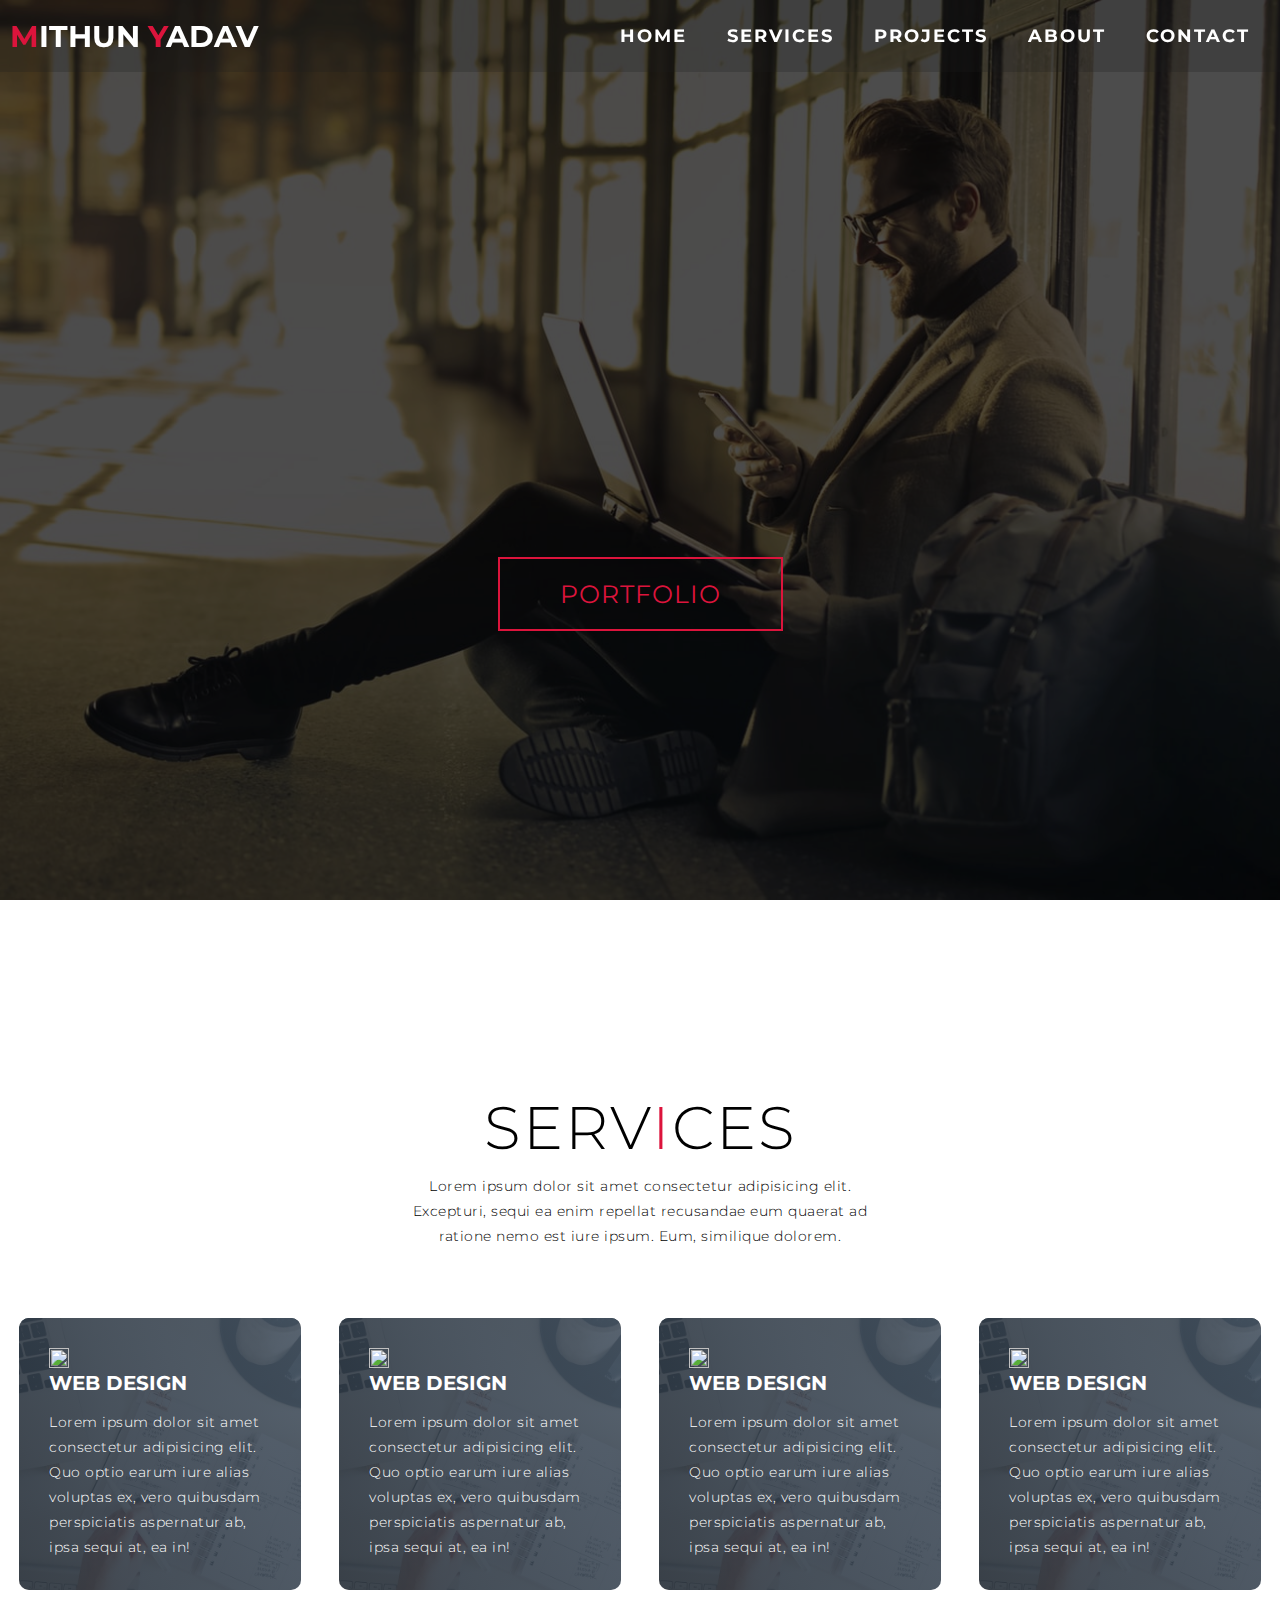
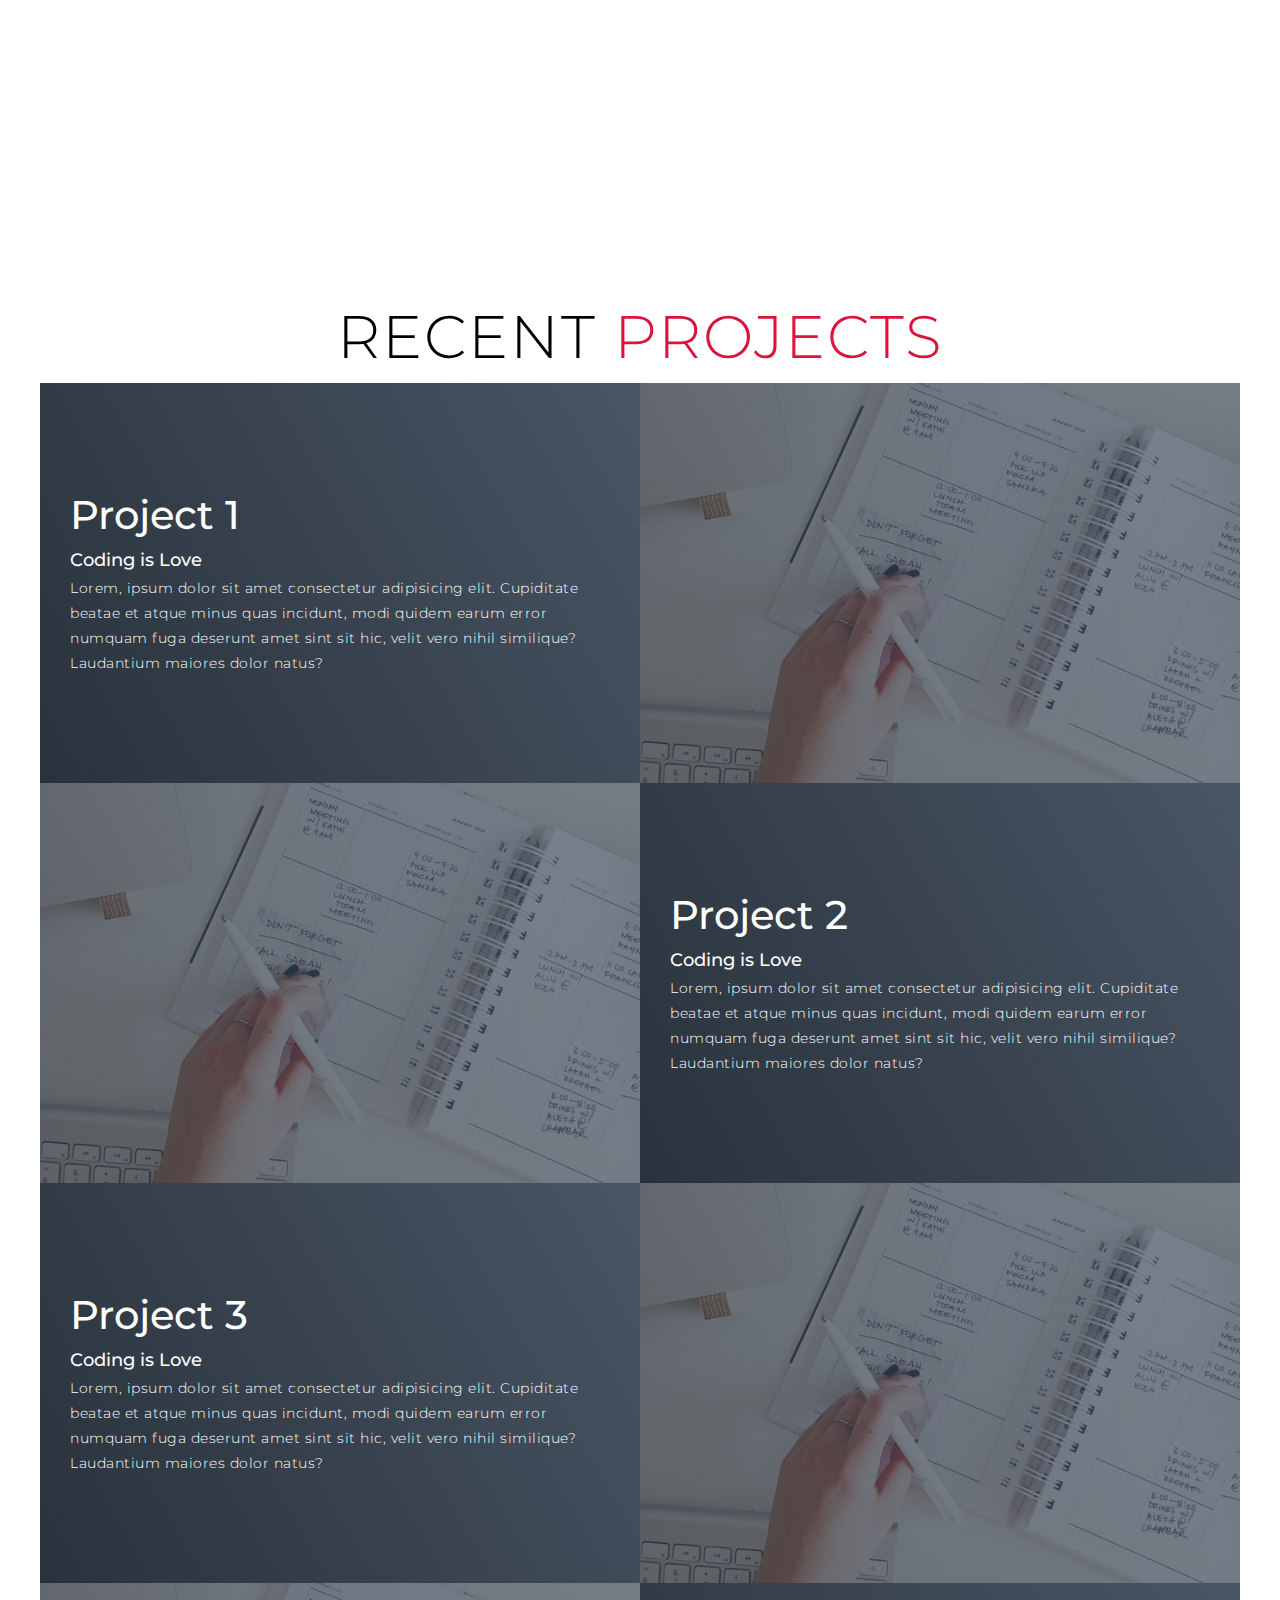
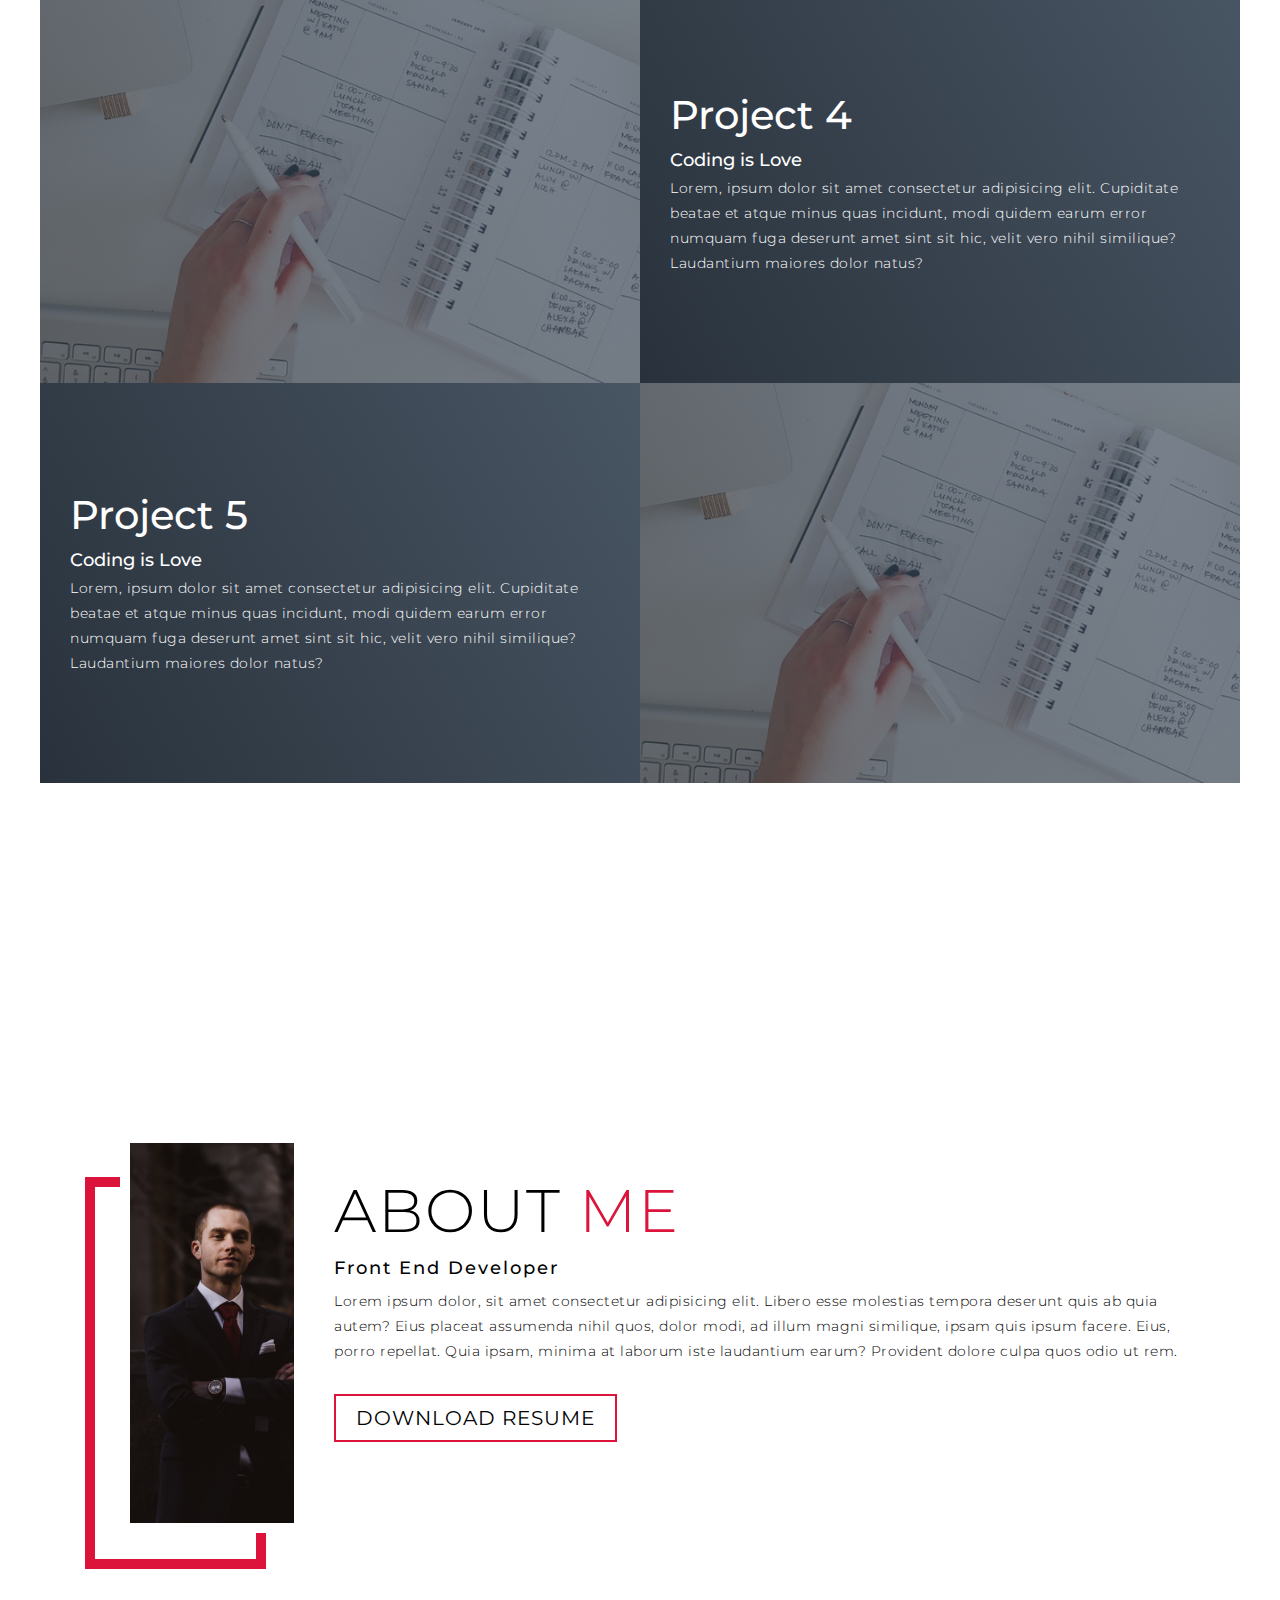
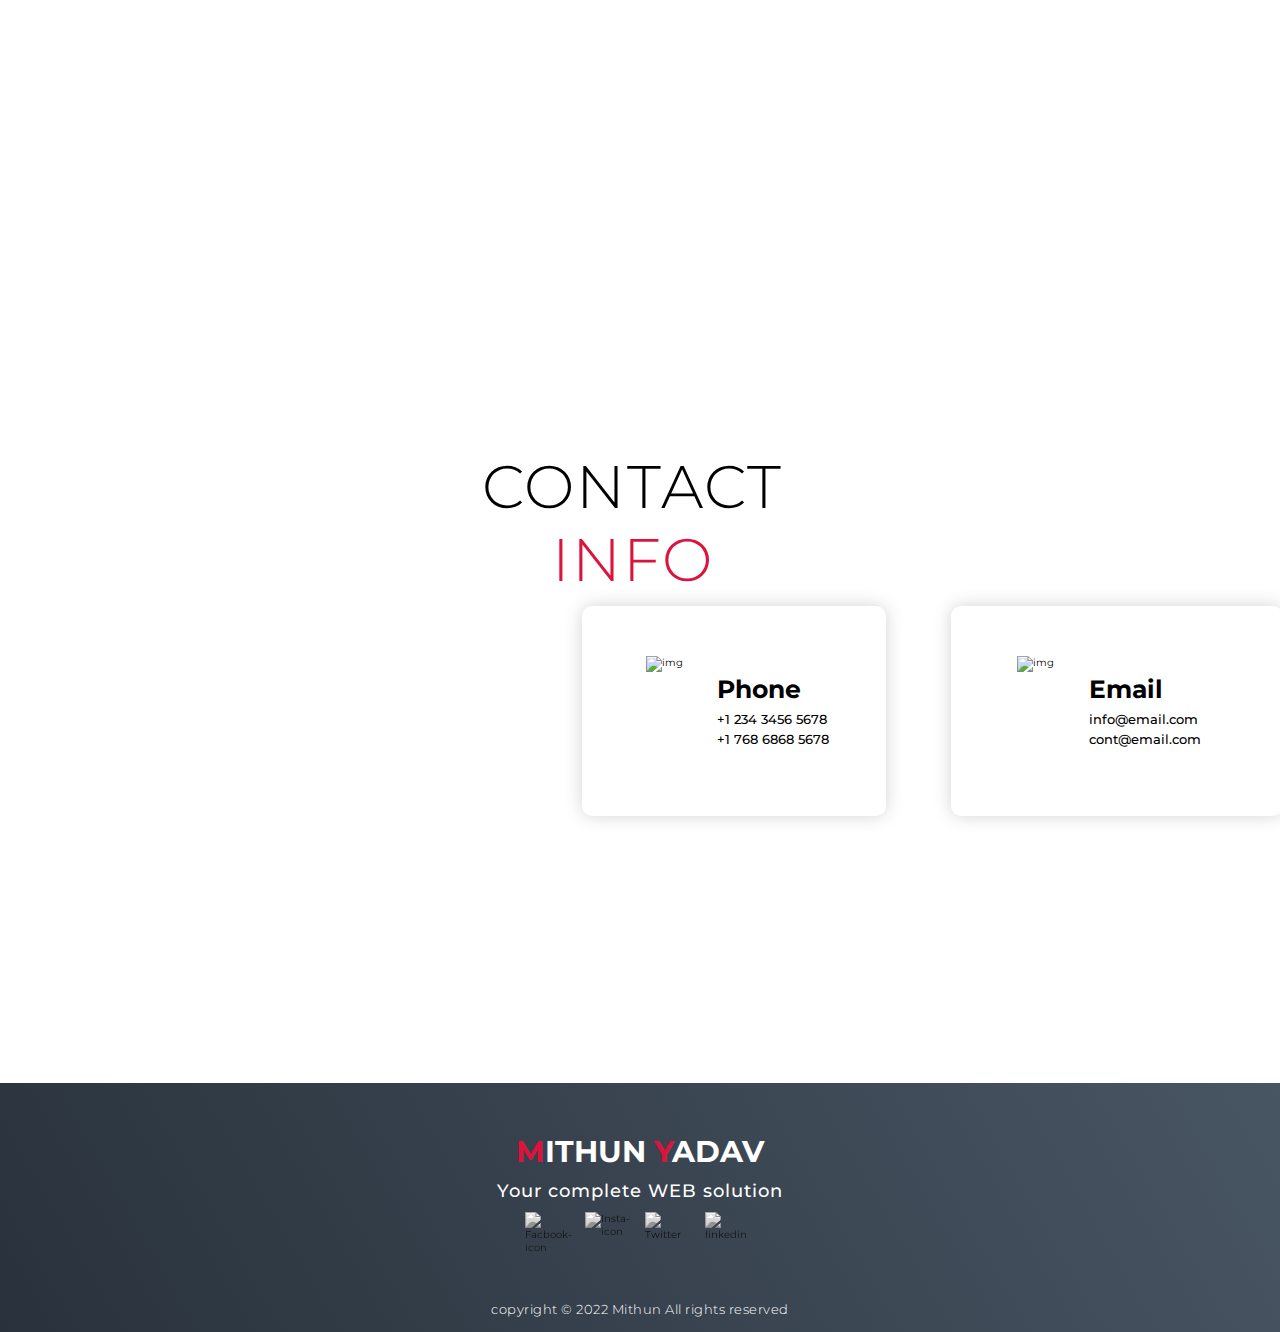
==== index.html @ 4d67b395 "Project Complete" ====
<!DOCTYPE html>
<html lang="en">
<head>
    <meta charset="UTF-8">
    <meta http-equiv="X-UA-Compatible" content="IE=edge">
    <meta name="viewport" content="width=device-width, initial-scale=1.0">
    <link rel="stylesheet" href="./styles.css">
    <script src="./app.js" defer></script>
    <title>My website</title>
</head>
<body>
    <!--Header section-->
    <div id="header">
        <div class="header container">
           <div class="nav-bar">
            <div class="brand">
               <a href="#hero"><h1><span>M</span>ithun <span>Y</span>adav</h1></a> 
            </div>
            <div class="nav-list">
                <div class="hamburger"><div class="bar"></div></div>
                <ul class="">
                    <li><a href="#hero" data-after="Home">Home</a></li>
                    <li><a href="#services" data-after="Services">Services</a></li>
                    <li><a href="#projects" data-after="Projects">Projects</a></li>
                    <li><a href="#about" data-after="About">About</a></li>
                    <li><a href="#contact" data-after="Contact">Contact</a></li>
                </ul>
            </div>
           </div> 
        </div>
    </div>
    <!--End of header section-->
    <!--Hero Section-->
    <section id="hero">
        <div class="hero container">
            <h1>Hello,<span></span></h1>
            <h1>My name is<span></span></h1>
            <h1>MITHUN<span></span></h1>
            <a href="#projects" type="button" class="cta">Portfolio</a>
        </div>
    </section>
    <!-- End of hero section -->
    <!-- service section -->
    <section id="services">
        <div class="service container">
            <div class="service-top">
                <h1 class="section-title">Serv<span>i</span>ces</h1>
                <p>Lorem ipsum dolor sit amet consectetur adipisicing elit. Excepturi, sequi ea enim repellat recusandae eum quaerat ad ratione nemo est iure ipsum. Eum, similique dolorem.</p>
            </div>
            <div class="service-bottom">
                <div class="service-item">
                    <div class="icon"><img src="https://img.icons8.com/bubbles/100/000000/services.png"/></div>
                    <h2>Web Design</h2>
                    <p>Lorem ipsum dolor sit amet consectetur adipisicing elit. Quo optio earum iure alias voluptas ex, vero quibusdam perspiciatis aspernatur ab, ipsa sequi at, ea in!</p>
                </div>
                <div class="service-item">
                    <div class="icon"><img src="https://img.icons8.com/bubbles/100/000000/services.png"/></div>
                    <h2>Web Design</h2>
                    <p>Lorem ipsum dolor sit amet consectetur adipisicing elit. Quo optio earum iure alias voluptas ex, vero quibusdam perspiciatis aspernatur ab, ipsa sequi at, ea in!</p>
                </div>
                <div class="service-item">
                    <div class="icon"><img src="https://img.icons8.com/bubbles/100/000000/services.png"/></div>
                    <h2>Web Design</h2>
                    <p>Lorem ipsum dolor sit amet consectetur adipisicing elit. Quo optio earum iure alias voluptas ex, vero quibusdam perspiciatis aspernatur ab, ipsa sequi at, ea in!</p>
                </div>
                <div class="service-item">
                    <div class="icon"><img src="https://img.icons8.com/bubbles/100/000000/services.png"/></div>
                    <h2>Web Design</h2>
                    <p>Lorem ipsum dolor sit amet consectetur adipisicing elit. Quo optio earum iure alias voluptas ex, vero quibusdam perspiciatis aspernatur ab, ipsa sequi at, ea in!</p>
                </div>
            </div>
        </div>
    </section>
    <!-- End Service section -->
    <!--Project section-->
    <section id="projects">
        <div class="projects container">
            <div class="projects-header">
                <h1 class="section-title">Recent <span>projects</span></h1>
            </div>
            <div class="all-projects">
                <div class="project-item">
                    <div class="project-info">
                        <h1>Project 1</h1>
                        <h2>Coding is Love</h2>
                        <p>Lorem, ipsum dolor sit amet consectetur adipisicing elit. Cupiditate beatae et atque minus quas incidunt, modi quidem earum error numquam fuga deserunt amet sint sit hic, velit vero nihil similique? Laudantium maiores dolor natus?</p>
                    </div>
                    <div class="project-img">
                        <img src="./img/img-1.png" alt="img">
                    </div>
                </div>
                <div class="project-item">
                    <div class="project-info">
                        <h1>Project 2</h1>
                        <h2>Coding is Love</h2>
                        <p>Lorem, ipsum dolor sit amet consectetur adipisicing elit. Cupiditate beatae et atque minus quas incidunt, modi quidem earum error numquam fuga deserunt amet sint sit hic, velit vero nihil similique? Laudantium maiores dolor natus?</p>
                    </div>
                    <div class="project-img">
                        <img src="./img/img-1.png" alt="img">
                    </div>
                </div>
                <div class="project-item">
                    <div class="project-info">
                        <h1>Project 3</h1>
                        <h2>Coding is Love</h2>
                        <p>Lorem, ipsum dolor sit amet consectetur adipisicing elit. Cupiditate beatae et atque minus quas incidunt, modi quidem earum error numquam fuga deserunt amet sint sit hic, velit vero nihil similique? Laudantium maiores dolor natus?</p>
                    </div>
                    <div class="project-img">
                        <img src="./img/img-1.png" alt="img">
                    </div>
                </div>
                <div class="project-item">
                    <div class="project-info">
                        <h1>Project 4</h1>
                        <h2>Coding is Love</h2>
                        <p>Lorem, ipsum dolor sit amet consectetur adipisicing elit. Cupiditate beatae et atque minus quas incidunt, modi quidem earum error numquam fuga deserunt amet sint sit hic, velit vero nihil similique? Laudantium maiores dolor natus?</p>
                    </div>
                    <div class="project-img">
                        <img src="./img/img-1.png" alt="img">
                    </div>
                </div>
                <div class="project-item">
                    <div class="project-info">
                        <h1>Project 5</h1>
                        <h2>Coding is Love</h2>
                        <p>Lorem, ipsum dolor sit amet consectetur adipisicing elit. Cupiditate beatae et atque minus quas incidunt, modi quidem earum error numquam fuga deserunt amet sint sit hic, velit vero nihil similique? Laudantium maiores dolor natus?</p>
                    </div>
                    <div class="project-img">
                        <img src="./img/img-1.png" alt="img">
                    </div>
                </div>
            </div>
        </div>
    </section>
    <!--End of project section-->
    <!--About section-->
    <section id="about">
        <div class="about container">
            <div class="col-left">
                <div class="about-img">
                    <img src="./img/img-2.png" alt="">
                </div>
            </div>
            <div class="col-right">
                <h1 class="section-title">About<span> me</span></h1>
                <h2>Front End Developer</h2>
                <p>Lorem ipsum dolor, sit amet consectetur adipisicing elit. Libero esse molestias tempora deserunt quis ab quia autem? Eius placeat assumenda nihil quos, dolor modi, ad illum magni similique, ipsam quis ipsum facere. Eius, porro repellat. Quia ipsam, minima at laborum iste laudantium earum? Provident dolore culpa quos odio ut rem.</p>
                <a href="#" class="cta">Download Resume</a>
            </div>
        </div>
    </section>
    <!--End of About section-->
    <!--contact Section-->
    <section id="contact">
        <div class="contact container">
            <div class="contact-header">
                <h1 class="section-title">Contact<span> info</span></h1>
            </div>
            <div class="contact-items tab-section">
                <div class="contact-item">
                    <div class="icon"><img src="https://img.icons8.com/bubbles/100/000000/phone.png" alt="img"></div>
                    <div class="contact-info">
                        <h1>Phone</h1>
                        <h2>+1 234 3456 5678</h2>
                        <h2>+1 768 6868 5678</h2>
                    </div>
                </div>
                <div class="contact-item">
                    <div class="icon"><img src="https://img.icons8.com/bubbles/100/000000/new-post.png" alt="img"></div>
                    <div class="contact-info">
                        <h1>Email</h1>
                        <h2>info@email.com</h2>
                        <h2>cont@email.com</h2>
                    </div>
                </div>
                <div class="contact-item">
                    <div class="icon"><img src="https://img.icons8.com/bubbles/100/000000/map-marker.png" alt="img"></div>
                    <div class="contact-info">
                        <h1>Address</h1>
                        <h2>california USA</h2>
                        <h2>L.A England</h2>
                    </div>
                </div>
            </div>
        </div>
    </section>
        <!--Footer sectio-->
        <section id="footer">
            <div class="footer container">
                <div class="brand"><h1><span>M</span>ithun <span> Y</span>adav</h1></div>
                <h2>Your complete WEB solution</h2>
                <div class="social-icon">
                    <div class="social-item">
                        <a href="#"><img src="https://img.icons8.com/bubbles/100/000000/facebook-new.png" alt="Facbook-icon"></a>
                    </div>
                    <div class="social-item">
                        <a href="#"><img src="https://img.icons8.com/bubbles/100/000000/instagram-new.png" alt="Insta-icon"></a>
                    </div>
                    <div class="social-item">
                        <a href="#"><img src="https://img.icons8.com/bubbles/100/000000/twitter-circled.png" alt="Twitter"></a>
                    </div>
                    <div class="social-item">
                        <a href="#"><img src="https://img.icons8.com/bubbles/100/000000/linkedin.png" alt="linkedin"></a>
                    </div>
                </div>
                <p>copyright &copy; 2022 Mithun All rights reserved</p>
            </div>
        </section>
        <!--End of Footer sectio-->
    <!--End contact Section-->
</body>
</html>
---- styles.css ----
@import url('https://fonts.googleapis.com/css2?family=Montserrat:wght@300&display=swap');
/* common styles */
*{
    margin: 0;
    padding:0;
    box-sizing: border-box;
}
html{
    font-size: 10px;
    font-family: 'Montserrat', sans-serif;
    scroll-behavior:smooth;
}
a{
    text-decoration: none;
}
.container{
    min-height:100vh; 
    width:100%;
    display:flex;
    flex-direction: column;
    justify-content: center;
    align-items: center;
}
img{
    height:100%;
    width:100%;
    object-fit:cover;
}
p{
    color:black;
    font-size: 1.4rem;
    margin-top: 5px;
    line-height: 2.5rem;
    font-weight: 300;
    letter-spacing: .05rem;
}
.cta{
    display:inline-block;
    padding:10px 30px;
    color:crimson;
    background-color: transparent;
    border:2px solid crimson;
    font-size:2rem;
    text-transform: uppercase;
    letter-spacing: .1rem;
    margin-top: 30px;
    transition: .3s ease background-color;
}
.cta:hover{
    color:white;
     background-color:crimson ;
}
.brand h1{
    font-size:3rem;
    text-transform: uppercase;
    color:white;
}
.brand h1 span{
    color:crimson;
}
/*End of common styles*/
.section-title{
    font-size:4rem;
    font-weight:300;
    color:black;
    margin-bottom:10px;
    text-transform: uppercase;
    letter-spacing: .2rem;
    text-align:center;
}
.section-title span{
    color:crimson;
}
/*Header section*/
#header{
    position:fixed;
    z-index:1000;
    left:0;
    top:0;
    width: 100vw;
    height:auto;
}
#header .header{
    min-height: 8vh;
    background-color: #1f1e1e3d;
    transition: .5s ease background-color;
}
#header .nav-bar {
    display: flex;
    align-items: center;
    justify-content: space-between;/*Change from center*/
    width: 100%;
    height: 100%;
    max-width: 1300px;
    padding:0 10px;
}
#header .nav-list ul{
    list-style: none;
    position: absolute;
    background-color: rgb(31, 30, 30);
    width: 100vw;
    height: 100vh;
    left: 100%;
    top: 0;
    display: flex;
    flex-direction: column;
    justify-content: center;
    align-items: center;
    z-index: 1;
    overflow-x: hidden;
    transition: .5s ease left;
}
#header .nav-list ul.active{
    left:0;
}
#header .nav-list ul a{
    font-size: 2.5rem;
    font-weight: 500;
    letter-spacing: .2rem;
    text-decoration: none;
    color: white;
    text-transform: uppercase;
    padding: 20px;
    display: block;
}
#header .nav-list ul a::after{
    content: attr(data-after);
    position: absolute;
    top:50%;
    left:50%;
    transform: translate(-50%, -50%) scale(0);
    color: rgba(240,248,255,0.021);
    font-size: 8rem;
    letter-spacing: 50px;
    z-index: -1;
    transition: .3s ease letter-spacing;
}
#header .nav-list ul li:hover a::after{
    transform: translate(-50%,-50%) scale(1);
    letter-spacing: initial;
}
#header .nav-list ul li:hover a{
    color:crimson;
}
#header .hamburger {
    height:60px;
    width:60px;
    display: inline-block;
    border: 3px solid white;
    border-radius: 50%;
    position: relative;
    display: flex;
    align-items: center;
    justify-content: center;
    z-index: 100;
    cursor: pointer;
    transform: scale(.7);/*Changed*/
    margin-right:10px;/*doubt*/
}
#header .hamburger:after{
    position: absolute;
    content: "";
    height: 100%;
    width: 100%;
    border-radius: 50%;
    border: 3px solid white;
    animation:hamburger_plus 1s ease infinite;
}

#header .hamburger .bar{
    height:2px;
    width: 30px;
    position: relative;
    background-color: white;
    z-index: -1;
}
#header .hamburger .bar::after,
#header .hamburger .bar::before {
    content: "";
    position: absolute;
    width: 100%;
    height: 100%;
    left: 0;
    background-color: white;
    transition: .3s ease;
    transition-property: top, bottom;
}
#header .hamburger .bar::after{
    top:8px;
}
#header .hamburger .bar::before{
    bottom: 8px;
}
#header .hamburger.active .bar::before {
    bottom: 0;
}
#header .hamburger.active .bar::after {
    top:0;
}
/*End Header section*/
/* hero section */
#hero{
    background-image: url(./img/hero-bg.png);
    background-size: cover;
    background-position:top center;
    position:relative;
    z-index:1;
}
#hero::after{
    content: "";
    position:absolute;
    left:0;
    top:0;
    height:100%;
    width:100%;
    background-color: black;
    opacity:.7;
    z-index:-1;
}
#hero .hero{
    max-width:2000px;
    margin:0 auto;
    padding:0 50px;
    /* justify-content: flex-start; */
}
#hero h1{
    display:block;
    width:fit-content;
    font-size: 4rem;
    position: relative;
    color:transparent;
    animation:text_reveal .5s ease forwards;
    animation-delay:1.5s;
}
#hero h1:nth-child(1){
    animation-delay: 1s;
}
#hero h1:nth-child(2){
    animation-delay: 2s;
}
#hero h1:nth-child(3){
    animation: text_reveal_name .5s ease forwards;
    animation-delay: 3s;
}
#hero h1 span{
    position:absolute;
    top:0;
    left:0;
    height:100%;
    width:0%;
    background-color:crimson ;
    animation:text_reveal_box 1s ease;
    animation-delay:1s;
}
#hero h1:nth-child(1) span{
    animation-delay: .5s;
}
#hero h1:nth-child(2) span{
    animation-delay: 1.5s;
}
#hero h1:nth-child(3) span{
    animation-delay: 2.5s;
}
/* End hero section */
#services{
    text-align: center;
}
#services .services{
    /* flex-direction:column; */
    /* text-align: center; */
    max-width:1500px;
    margin:0 auto;
    padding:100px 0;
}
#services .service-top{
    max-width: 500px; /*Changed*/
    margin: 0 auto;
}

#services .service-bottom{
    display: flex;
    /* flex-direction: column; */
    align-items:center;
    justify-content: center;
    flex-wrap: wrap;
    margin-top:50px;
}
#services .service-item{
    flex-basis: 80%;
    display:flex;
    align-items:flex-start;
    justify-content:center;
    flex-direction: column;
    padding: 30px;
    border-radius: 10px;
    background-image:url(./img/img-1.png);
    background-size: cover;
    margin:10px 5%;
    position:relative;
    z-index:1;
    overflow:hidden;
}

#services .service-item::after{
    content: "";
    position:absolute;
    left:0;
    top:0;
    height:100%;
    width:100%;
    background-image: linear-gradient(60deg, #29323c 0%, #485563 100%);
    opacity:.9;
    z-index:-1;
}
#service .service-botton .icon{
    height:80px;
    width:80px;
    margin-bottom:20px;
}
#services .service-item h2{
    font-size: 2rem;
    color:white;
    margin-bottom: 10px;
    text-transform: uppercase;
}
#services .service-item p{
    color:white;
    text-align: left;
}
#projects .projects{
    flex-direction:column;
    max-width:1200px;
    margin:0 auto;
    padding:100px 0;
}
#projects .project-header h1{
    margin-bottom:50px;
}
#projects .all-projects{
    display:flex;
    align-items:center;
    justify-content: center;
    flex-direction: column;
}
#projects .project-item{
    display:flex;
    align-items: center;
    justify-content: center;
    flex-direction: column;
    width:80%;
    margin:20px auto;
    overflow: hidden;
    border-radius: 10px;
}
#projects .project-info {
    padding:30px;
    flex-basis: 50%;
    height:100%;
    display: flex;
    align-items: flex-start;
    justify-content: center;
    flex-direction: column;
    background-image: linear-gradient(60deg,#29323c 0%,#485563 100%);
    color:white;
}
#projects .project-info h1{
    font-size: 4rem;
    font-weight: 500;
}
#projects .project-info h2{
    font-size:1.8rem;
    font-weight: 500;
    margin-top: 10px;
}
#projects .project-info p {
    color:white;
}
#projects .project-img {
    /* background-color: aqua; */
    flex-basis:50%;
    height:400px; /*problem*/
    overflow:hidden;
    position:relative;
}
#projects .project-img::after {
    content:"";
    position: absolute;
    left:0;
    top:0;
    height:100%;
    width:100%;
    background-image:linear-gradient(60deg,#29323c 0%,#485563 100%);
    opacity:0.7;
}
#projects .project-img img{
    transition: .3s ease transform;
}
#projects .project-item:hover .project-img img{
    background-color: red;
    transform: scale(1.1);
}
/*About Section*/
#about .about {
    flex-direction: column-reverse;
    text-align:center;
    max-width:1200px;
    margin:0 auto;
    padding:100px 20px;
}
#about .col-left{
    width:250px;
    height:360px;
}
#about .col-right h2{
    font-size:1.8rem;
    font-weight:500;
    letter-spacing: .2rem;
    margin-bottom:10px;
}
#about .col-right .cta{
    color:black;
    margin-bottom: 50px;
    padding:10px 20px;
    font-size: 2rem;
}
#about .col-left .about-img{
    height:100%;
    width:100%;
    position:relative;
    border:10px solid white;
}
#about .col-left .about-img::after{
    content:"";
    position: absolute;
    left:-33px;
    top:19px;
    height:98%;
    width:98%;
    border:7px solid crimson;
    z-index:-1;
}
/*End of about section*/
/*about section*/
#contact .contact{
    flex-direction:column;
    max-width: 1200px;
    margin: 0 10%;
    width:90%;
}
/*Included by my own*/
.contact-header{
    margin-right: 8%;
}
#contact .contact-items{
    width:100%;
}
#contact .contact-item{
    width:80%;
    text-align: center;
    border-radius: 10px;
    padding:50px;
    margin:30px; /*auto added*/
    display:flex;
    justify-content: center;
    align-items: center;
    flex-direction: column;
    box-shadow: 0px 0px 18px 0 #0000002c;
    transition: .3s ease box-shadow;
}
#contact .contact-item:hover{ 
    box-shadow:0px 0px 5px 0 #0000002c;
    /* background-color: red; */
}
#contact .icon{
    width:70px; /*Change by own*/
    margin:0 auto;
    margin-bottom:10px;
}
#contact .contact-info h1{
    font-size:2.5rem;
    font-weight:bold;
    margin-bottom: 5px;
}
#contact .contact-info h2 {
	font-size: 1.3rem;
	line-height: 2rem;
	font-weight: 500;
}
/*Footer*/
#footer{
    background-image: linear-gradient(60deg,#29323c 0%,#485563 100%);
}
#footer .footer{
    min-height:200px;
    flex-direction: column;
    padding-top: 50px;
    padding-bottom: 10px;
}
#footer h2{
    color:white;
    font-weight: 500;
    font-size:1.8rem;
    letter-spacing: .1rem;
    margin-top: 10px;
    margin-bottom: 10px;
}
#footer .social-icon{
    display: flex;
    margin-bottom: 30px;
}
#footer .social-item{
    height: 50px;
    width:50px;
    margin:0 5px;
}
#footer .social-item a img{
    filter:grayscale(1);
    transition: .3s ease filter;
}
#footer .social-item a img:hover{
    filter:grayscale(0)
}
#footer p{
    color:white;
    font-size: 1.3rem;
}
/*End of Footer*/
/*End about section*/
@keyframes hamburger_plus{
    0%{
        opacity: 1;
        transform: scale(1);
    }
    100%{
        opacity: 0;
        transform:scale(1.4);
    }
}
@keyframes text_reveal_box{
    50%{
        width:100%;
        left:0;
    }
    100%{
        width:0;
        left:100%;
    }
}
@keyframes text_reveal{
    100%{
        color:white;
    }
}
@keyframes text_reveal_name{
    100%{
        color:crimson;
        font-weight:500px;
    }
}
/*End of keyframes*/
/*Media query for tablet*/
@media only screen and (min-width:768px){
    .cta{
        font-size:2.5rem;
        padding:20px 60px;
    }
    h1.section-title{ /*it can be written as .section-title*/
        font-size: 6rem;
    }
    /*Hero section*/
    #hero h1{
        font-size:7rem;
    }
    /*End of Hero section*/
    /*Service section*/
    #services .service-bottom .service-item{
        /* flex-wrap: wrap; */
        flex-basis: 45%;
        margin:2.5%;
    }
    /*End of Service section*/
    /*project section*/
    #projects .project-item:nth-child(even){
        flex-direction: row-reverse;
    }
    #projects .project-item {
        flex-direction: row;
        border-radius: 0;
        margin:0;
        width:100%;
        height:400px;
    }
    #project .all-projects .project-info{
        height:100%;
    }
    #project .all-projects .project-img{
        height: 100%;
    }
    /*End of project section*/
    /*About section*/
    #about .about{
        flex-direction: row;
    }
    #about .col-left{
        width: 600px;
        height:400px;
        padding-left:60px;
    }
    #about .about .col-left .about-img::after{
        left: -45px;
        top:34px;
        height:98%;
        width:98%;
        border: 10px solid crimson;
    }
    #about .col-right{
        text-align: left;
        padding:30px;
    }
    #about .col-right h1{
        text-align: left;
    }
/*End of about section*/    
/*Contact section*/
#contact .contact{
       flex-direction: column;
       padding:100px 0;
       align-items:center;
       justify-content: center;
       max-width: 20vh;
       margin: 0 auto;
}
#contact .contact-items{
    width:100%;
    display:flex;
    flex-direction: row;
    justify-content: space-evenly;
    margin:0;
    
}
#contact .contact-item{
    width:28vw;
    margin: 0 18%;
    flex-direction: row;
    
}
#contact .contact-item .icon {
    height: 100px;
    width: 100px;
}
#contact .contact-item .icon img{
    object-fit: contain;
    width: 70px;
}
#contact .contact-item .contact-info {
    width: 100%;
    text-align: left;
    padding-left:20px;
}

/*End of contact section*/
/*End of Media query for tablet*/
/*Media query for desktop*/
@media only screen and (min-width:1000px){  /*change by self*/
    #services .service-bottom .service-item {
        flex-basis: 22%;
        margin:1.5%;
    } 
    #header .hamburger {
        display: none;
    } 
    #header .nav-list ul {
        position: initial;
        display: block;
        height:35px; /*change by self*/
        width: fit-content;
        background-color: transparent;
        display: flex; /*done by self*/
        flex-direction: row;  /*done by self*/
        overflow-y: hidden;  /*done by self*/
    }
    #display .nav-list ul li{
        display:inline-block;
    }
    #header .nav-list ul a::after{
        display: none;
    }
    #header .nav-list ul a{
        font-size: 1.8rem;
        font-weight: bold;  /*done by self*/
    }
    
}
/*End of media query for desktop*/
}
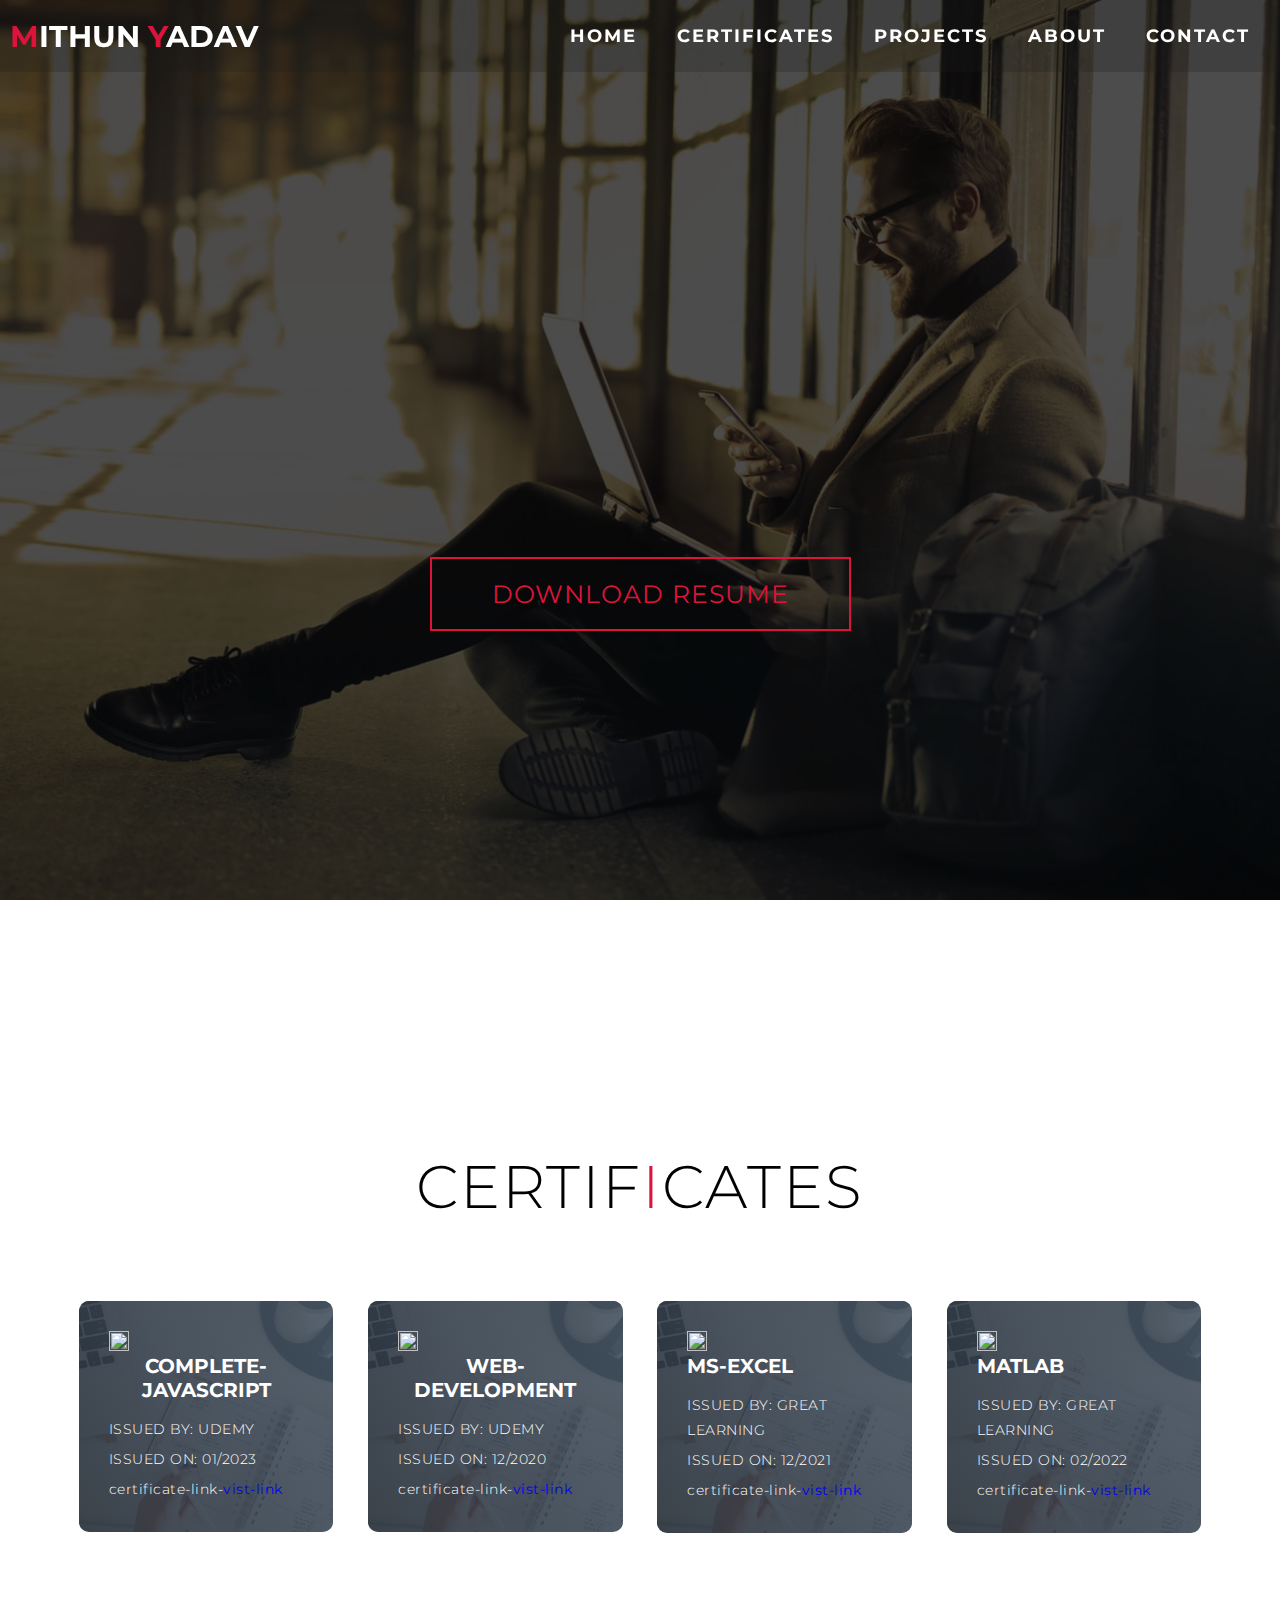
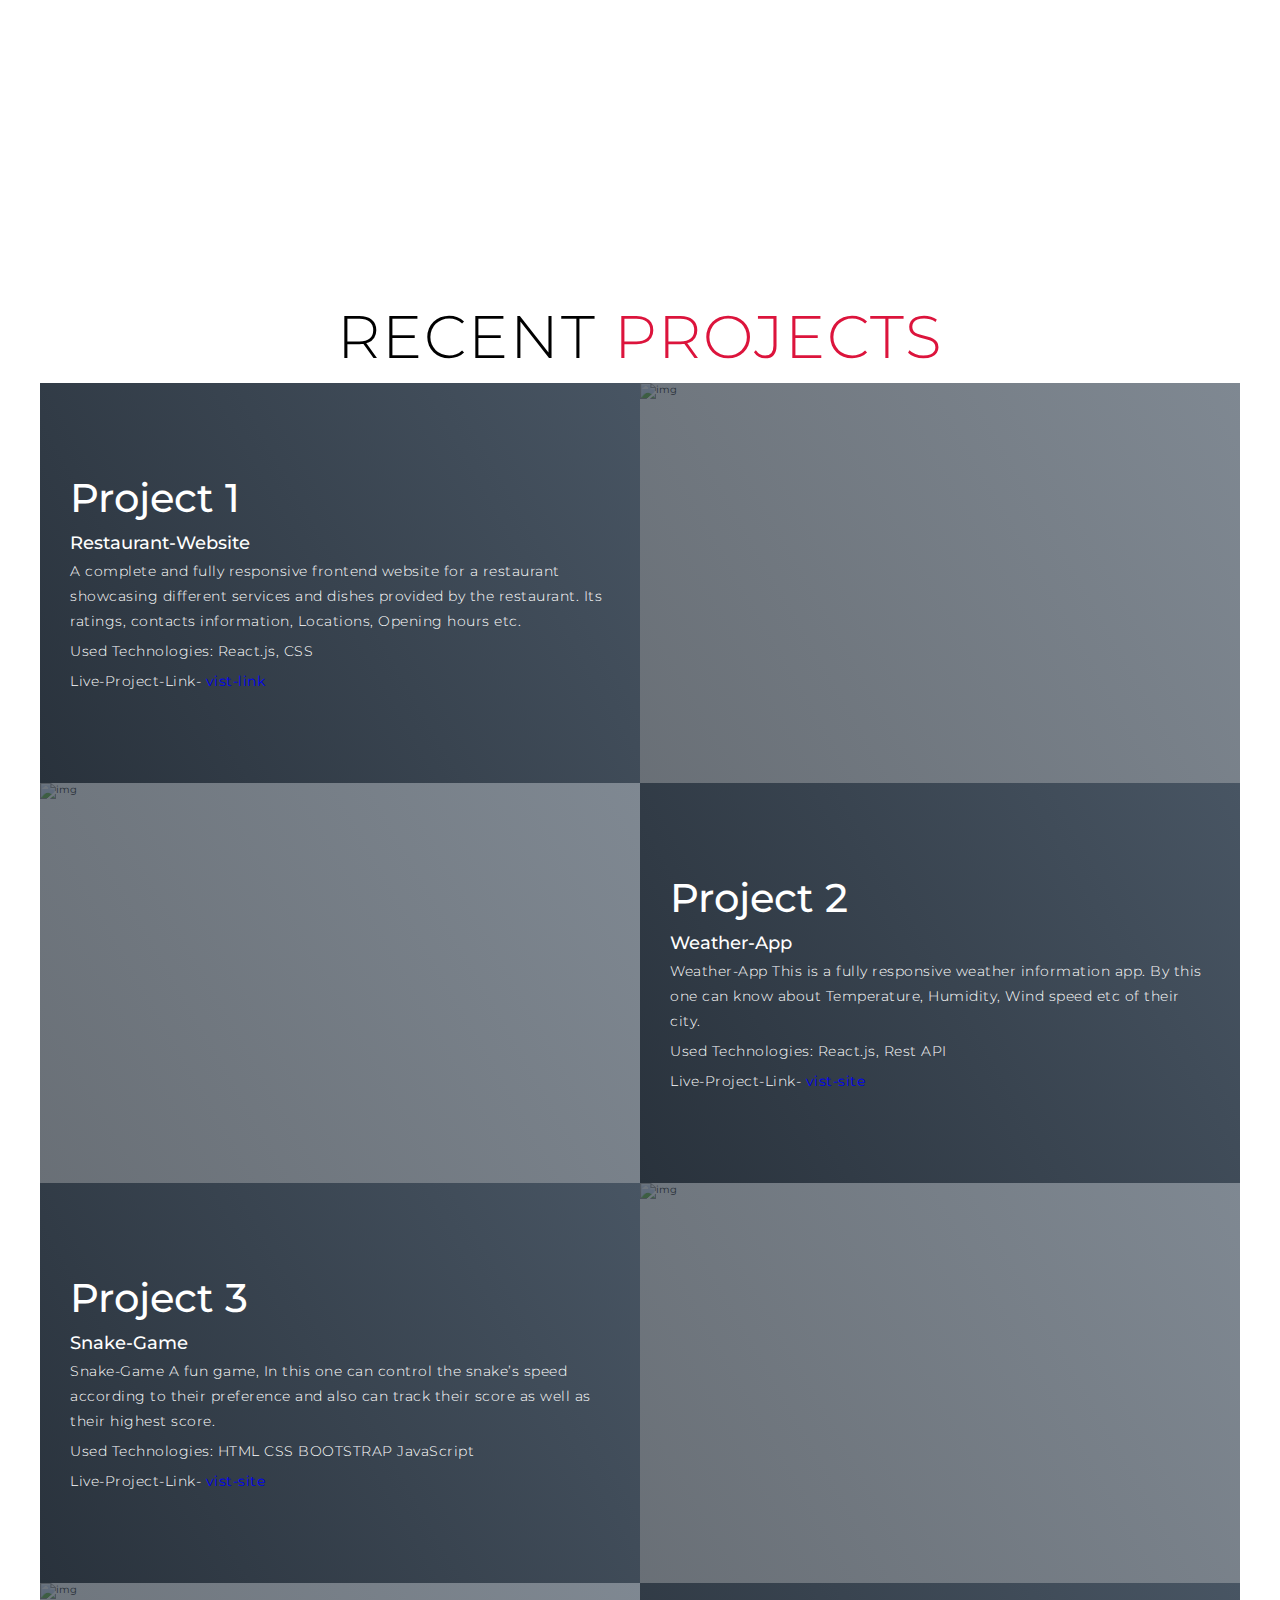
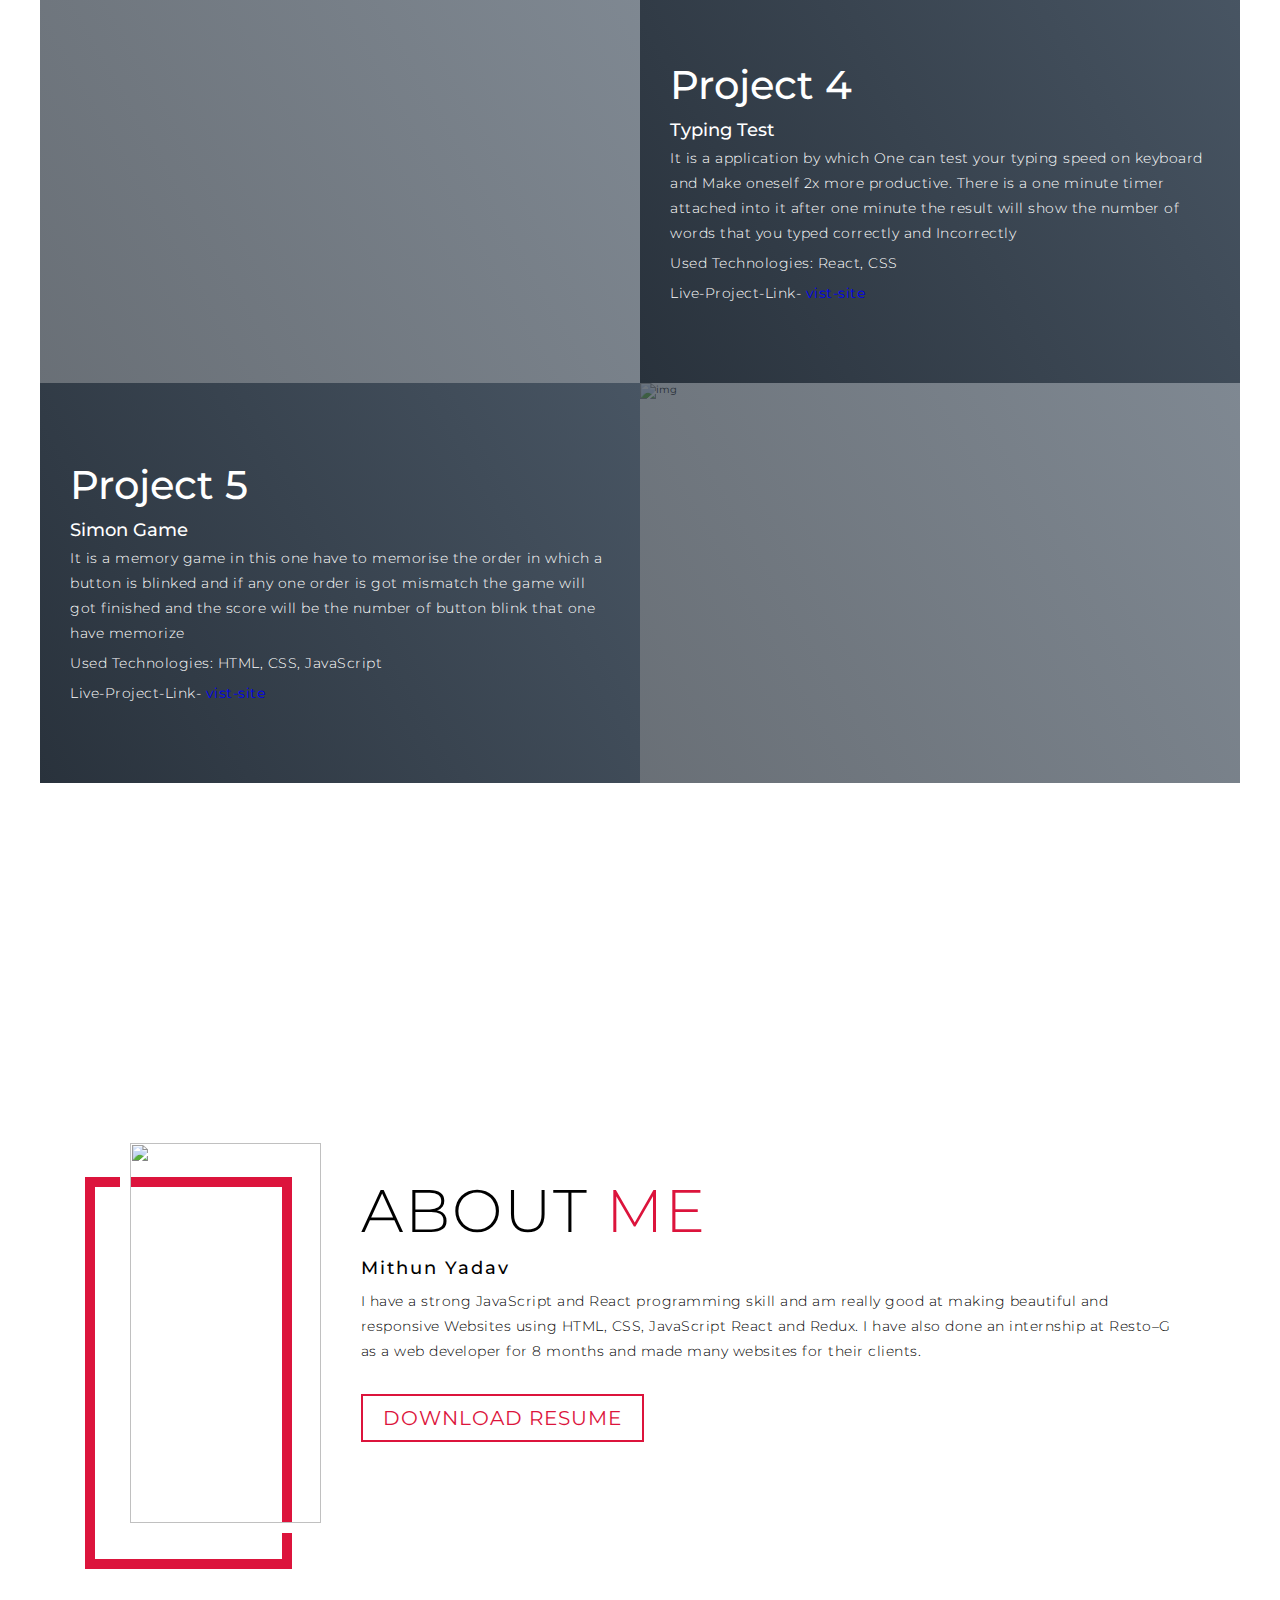
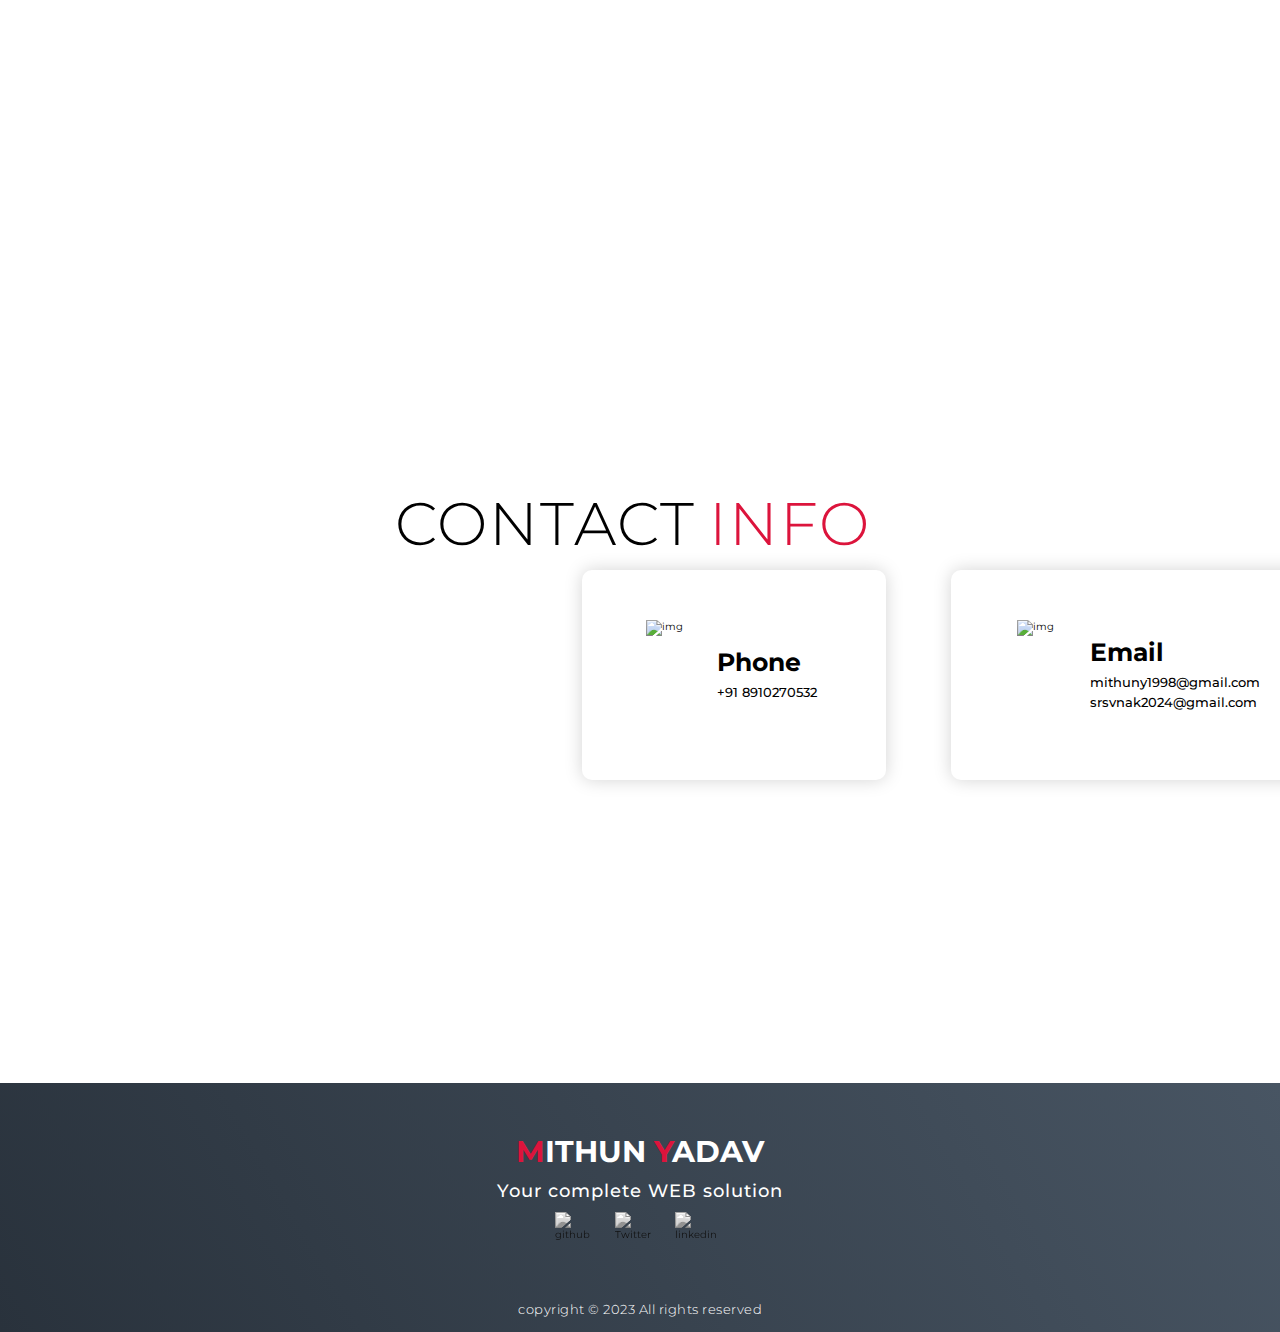
==== commit 52db02e6: "project done" ====
--- a/index.html
+++ b/index.html
@@ -6,7 +6,7 @@
     <meta name="viewport" content="width=device-width, initial-scale=1.0">
     <link rel="stylesheet" href="./styles.css">
     <script src="./app.js" defer></script>
-    <title>My website</title>
+    <title>Mithun Portfolio</title>
 </head>
 <body>
     <!--Header section-->
@@ -20,7 +20,7 @@
                 <div class="hamburger"><div class="bar"></div></div>
                 <ul class="">
                     <li><a href="#hero" data-after="Home">Home</a></li>
-                    <li><a href="#services" data-after="Services">Services</a></li>
+                    <li><a href="#services" data-after="Services">Certificates</a></li>
                     <li><a href="#projects" data-after="Projects">Projects</a></li>
                     <li><a href="#about" data-after="About">About</a></li>
                     <li><a href="#contact" data-after="Contact">Contact</a></li>
@@ -34,9 +34,9 @@
     <section id="hero">
         <div class="hero container">
             <h1>Hello,<span></span></h1>
-            <h1>My name is<span></span></h1>
-            <h1>MITHUN<span></span></h1>
-            <a href="#projects" type="button" class="cta">Portfolio</a>
+            <h1>I am MITHUN<span></span></h1>
+            <h1>WEB DEVELOPER<span></span></h1>
+            <a href="./resume/Mithun_Yadav_Resume.pdf" type="button" class="cta" download="Mithun_Yadav_Resume" target="_blank">Download Resume</a>
         </div>
     </section>
     <!-- End of hero section -->
@@ -44,29 +44,37 @@
     <section id="services">
         <div class="service container">
             <div class="service-top">
-                <h1 class="section-title">Serv<span>i</span>ces</h1>
-                <p>Lorem ipsum dolor sit amet consectetur adipisicing elit. Excepturi, sequi ea enim repellat recusandae eum quaerat ad ratione nemo est iure ipsum. Eum, similique dolorem.</p>
+                <h1 class="section-title">Certif<span>i</span>cates</h1>
+                <p></p>
             </div>
             <div class="service-bottom">
                 <div class="service-item">
                     <div class="icon"><img src="https://img.icons8.com/bubbles/100/000000/services.png"/></div>
-                    <h2>Web Design</h2>
-                    <p>Lorem ipsum dolor sit amet consectetur adipisicing elit. Quo optio earum iure alias voluptas ex, vero quibusdam perspiciatis aspernatur ab, ipsa sequi at, ea in!</p>
-                </div>
-                <div class="service-item">
-                    <div class="icon"><img src="https://img.icons8.com/bubbles/100/000000/services.png"/></div>
-                    <h2>Web Design</h2>
-                    <p>Lorem ipsum dolor sit amet consectetur adipisicing elit. Quo optio earum iure alias voluptas ex, vero quibusdam perspiciatis aspernatur ab, ipsa sequi at, ea in!</p>
-                </div>
-                <div class="service-item">
-                    <div class="icon"><img src="https://img.icons8.com/bubbles/100/000000/services.png"/></div>
-                    <h2>Web Design</h2>
-                    <p>Lorem ipsum dolor sit amet consectetur adipisicing elit. Quo optio earum iure alias voluptas ex, vero quibusdam perspiciatis aspernatur ab, ipsa sequi at, ea in!</p>
-                </div>
-                <div class="service-item">
-                    <div class="icon"><img src="https://img.icons8.com/bubbles/100/000000/services.png"/></div>
-                    <h2>Web Design</h2>
-                    <p>Lorem ipsum dolor sit amet consectetur adipisicing elit. Quo optio earum iure alias voluptas ex, vero quibusdam perspiciatis aspernatur ab, ipsa sequi at, ea in!</p>
+                    <h2>Complete-Javascript</h2>
+                    <p>ISSUED BY: UDEMY</p>
+                    <p>ISSUED ON: 01/2023</p>
+                    <p>certificate-link-<b><a href="https://drive.google.com/file/d/11yaE7dRRk2ndukSQrPTogOiTjOSa6ffm/view" target="_blank">vist-link</a></b></p>
+                </div>
+                <div class="service-item">
+                    <div class="icon"><img src="https://img.icons8.com/bubbles/100/000000/services.png"/></div>
+                    <h2>Web-Development</h2>
+                    <p>ISSUED BY: UDEMY</p>
+                    <p>ISSUED ON: 12/2020</p>
+                    <p>certificate-link-<b><a href="https://drive.google.com/file/d/1c-6gfx_Aq2RYcB7M7PQbhrXIIELRNtT8/view?usp=share_link" target="_blank">vist-link</a></b></p>
+                </div>
+                <div class="service-item">
+                    <div class="icon"><img src="https://img.icons8.com/bubbles/100/000000/services.png"/></div>
+                    <h2>MS-EXCEL</h2>
+                    <p>ISSUED BY: GREAT LEARNING</p>
+                    <p>ISSUED ON: 12/2021</p>
+                    <p>certificate-link-<b><a href="https://drive.google.com/file/d/17BykkHmKqyXi3G6getwSyM9-EZjOuDtK/view?usp=share_link" target="_blank">vist-link</a></b></p>
+                </div>
+                <div class="service-item">
+                    <div class="icon"><img src="https://img.icons8.com/bubbles/100/000000/services.png"/></div>
+                    <h2>MATLAB</h2>
+                    <p>ISSUED BY: GREAT LEARNING</p>
+                    <p>ISSUED ON: 02/2022</p>
+                    <p>certificate-link-<b><a href="https://drive.google.com/file/d/1wlp8lYwC2FP_3pvlBttZ63XhcuPOWWrF/view?usp=share_link" target="_blank">vist-link</a></b></p>
                 </div>
             </div>
         </div>
@@ -82,51 +90,69 @@
                 <div class="project-item">
                     <div class="project-info">
                         <h1>Project 1</h1>
-                        <h2>Coding is Love</h2>
-                        <p>Lorem, ipsum dolor sit amet consectetur adipisicing elit. Cupiditate beatae et atque minus quas incidunt, modi quidem earum error numquam fuga deserunt amet sint sit hic, velit vero nihil similique? Laudantium maiores dolor natus?</p>
-                    </div>
-                    <div class="project-img">
-                        <img src="./img/img-1.png" alt="img">
+                        <h2>Restaurant-Website</h2>
+                        <p>A complete and fully responsive frontend website for a restaurant
+                            showcasing different services and dishes provided by the restaurant. Its
+                            ratings, contacts information, Locations, Opening hours etc.
+                        </p>
+                        <p>Used Technologies: React.js, CSS</p>
+                        <p>Live-Project-Link- <b><a href="https://let-eat-out.netlify.app/" target="_blank">vist-link</a></b></p>
+                    </div>
+                    <div class="project-img">
+                        <img src="./img/Restaurant-website.jpg" alt="img">
                     </div>
                 </div>
                 <div class="project-item">
                     <div class="project-info">
                         <h1>Project 2</h1>
-                        <h2>Coding is Love</h2>
-                        <p>Lorem, ipsum dolor sit amet consectetur adipisicing elit. Cupiditate beatae et atque minus quas incidunt, modi quidem earum error numquam fuga deserunt amet sint sit hic, velit vero nihil similique? Laudantium maiores dolor natus?</p>
-                    </div>
-                    <div class="project-img">
-                        <img src="./img/img-1.png" alt="img">
+                        <h2>Weather-App</h2>
+                        <p>Weather-App
+                            This is a fully responsive weather information app. By this one can know
+                            about Temperature, Humidity, Wind speed etc of their city.
+                        </p>
+                        <p>Used Technologies: React.js, Rest API</p>
+                        <p>Live-Project-Link- <b><a href="https://weather-app-by-mithun.netlify.app/" target="_blank">vist-site</a></b></p>
+                    </div>
+                    <div class="project-img">
+                        <img src="./img/weather-app.jpg" alt="img">
                     </div>
                 </div>
                 <div class="project-item">
                     <div class="project-info">
                         <h1>Project 3</h1>
-                        <h2>Coding is Love</h2>
-                        <p>Lorem, ipsum dolor sit amet consectetur adipisicing elit. Cupiditate beatae et atque minus quas incidunt, modi quidem earum error numquam fuga deserunt amet sint sit hic, velit vero nihil similique? Laudantium maiores dolor natus?</p>
-                    </div>
-                    <div class="project-img">
-                        <img src="./img/img-1.png" alt="img">
+                        <h2>Snake-Game</h2>
+                        <p>Snake-Game
+                            A fun game, In this one can control the snake’s speed according to their
+                            preference and also can track their score as well as their highest score.</p>
+                            <p>Used Technologies: HTML CSS BOOTSTRAP JavaScript</p>
+                            <p>Live-Project-Link- <b><a href="https://mithungith.github.io/snake-game/" target="_blank">vist-site</a></b></p>    
+                    </div>
+                    <div class="project-img">
+                        <img src="./img/snake-game.jpg" alt="img">
                     </div>
                 </div>
                 <div class="project-item">
                     <div class="project-info">
                         <h1>Project 4</h1>
-                        <h2>Coding is Love</h2>
-                        <p>Lorem, ipsum dolor sit amet consectetur adipisicing elit. Cupiditate beatae et atque minus quas incidunt, modi quidem earum error numquam fuga deserunt amet sint sit hic, velit vero nihil similique? Laudantium maiores dolor natus?</p>
-                    </div>
-                    <div class="project-img">
-                        <img src="./img/img-1.png" alt="img">
+                        <h2>Typing Test</h2>
+                        <p>It is a application by which One can test your typing speed on keyboard and Make oneself 2x more productive. There is a one minute timer attached into it after one minute the result will show the number of words that you typed correctly and Incorrectly</p>
+                        <p>Used Technologies: React, CSS</p>
+                        <p>Live-Project-Link- <b><a href="https://typeandtest.netlify.app/" target="_blank">vist-site</a></b></p>
+                    </div>
+                    <div class="project-img">
+                        <img src="./img/type-test.jpg" alt="img">
                     </div>
                 </div>
                 <div class="project-item">
                     <div class="project-info">
                         <h1>Project 5</h1>
-                        <h2>Coding is Love</h2>
-                        <p>Lorem, ipsum dolor sit amet consectetur adipisicing elit. Cupiditate beatae et atque minus quas incidunt, modi quidem earum error numquam fuga deserunt amet sint sit hic, velit vero nihil similique? Laudantium maiores dolor natus?</p>
-                    </div>
-                    <div class="project-img">
-                        <img src="./img/img-1.png" alt="img">
+                        <h2>Simon Game</h2>
+                        <p>It is a memory game in this one have to memorise the order in which a button is blinked and if any one order is got mismatch the game will got finished and the score will be the number of button blink that one have memorize</p>
+                        <p>Used Technologies: HTML, CSS, JavaScript</p>
+                        <p>Live-Project-Link- <b><a href="https://mithungith.github.io/Simon-Game/" target="_blank">vist-site</a></b></p>
+                    </div>
+                    <div class="project-img">
+                        <img src="./img/simon-game.jpg" alt="img">
                     </div>
                 </div>
             </div>
@@ -138,14 +164,15 @@
         <div class="about container">
             <div class="col-left">
                 <div class="about-img">
-                    <img src="./img/img-2.png" alt="">
+                    <img src="./img/Mithun_photo.png" alt="">
                 </div>
             </div>
             <div class="col-right">
                 <h1 class="section-title">About<span> me</span></h1>
-                <h2>Front End Developer</h2>
-                <p>Lorem ipsum dolor, sit amet consectetur adipisicing elit. Libero esse molestias tempora deserunt quis ab quia autem? Eius placeat assumenda nihil quos, dolor modi, ad illum magni similique, ipsam quis ipsum facere. Eius, porro repellat. Quia ipsam, minima at laborum iste laudantium earum? Provident dolore culpa quos odio ut rem.</p>
-                <a href="#" class="cta">Download Resume</a>
+                <h2>Mithun Yadav</h2>
+                <p>I have a strong JavaScript and React programming skill and am really good at making beautiful and responsive Websites using HTML, CSS, JavaScript React and Redux.
+                   I have also done an internship at Resto–G as a web developer for 8 months and made many websites for their clients.</p>
+                <a href="./resume/Mithun_Yadav_Resume.pdf" type="button" class="cta" download="Mithun_Yadav_Resume" target="_blank">Download Resume</a>
             </div>
         </div>
     </section>
@@ -161,24 +188,23 @@
                     <div class="icon"><img src="https://img.icons8.com/bubbles/100/000000/phone.png" alt="img"></div>
                     <div class="contact-info">
                         <h1>Phone</h1>
-                        <h2>+1 234 3456 5678</h2>
-                        <h2>+1 768 6868 5678</h2>
+                        <h2>+91 8910270532</h2>
                     </div>
                 </div>
                 <div class="contact-item">
                     <div class="icon"><img src="https://img.icons8.com/bubbles/100/000000/new-post.png" alt="img"></div>
                     <div class="contact-info">
                         <h1>Email</h1>
-                        <h2>info@email.com</h2>
-                        <h2>cont@email.com</h2>
+                        <h2>mithuny1998@gmail.com</h2>
+                        <h2>srsvnak2024@gmail.com</h2>
                     </div>
                 </div>
                 <div class="contact-item">
                     <div class="icon"><img src="https://img.icons8.com/bubbles/100/000000/map-marker.png" alt="img"></div>
                     <div class="contact-info">
                         <h1>Address</h1>
-                        <h2>california USA</h2>
-                        <h2>L.A England</h2>
+                        <h2>Kolkata</h2>
+                        <h2>West Bengal, INDIA</h2>
                     </div>
                 </div>
             </div>
@@ -191,19 +217,16 @@
                 <h2>Your complete WEB solution</h2>
                 <div class="social-icon">
                     <div class="social-item">
-                        <a href="#"><img src="https://img.icons8.com/bubbles/100/000000/facebook-new.png" alt="Facbook-icon"></a>
+                        <a href="https://github.com/Mithungith" target="_blank"><img width="100" height="100" src="https://img.icons8.com/bubbles/100/000000/github.png" alt="github"/></a>
                     </div>
                     <div class="social-item">
-                        <a href="#"><img src="https://img.icons8.com/bubbles/100/000000/instagram-new.png" alt="Insta-icon"></a>
+                        <a href="https://twitter.com/Mithuny75113301" target="_blank"><img src="https://img.icons8.com/bubbles/100/000000/twitter-circled.png" alt="Twitter"></a>
                     </div>
                     <div class="social-item">
-                        <a href="#"><img src="https://img.icons8.com/bubbles/100/000000/twitter-circled.png" alt="Twitter"></a>
-                    </div>
-                    <div class="social-item">
-                        <a href="#"><img src="https://img.icons8.com/bubbles/100/000000/linkedin.png" alt="linkedin"></a>
-                    </div>
-                </div>
-                <p>copyright &copy; 2022 Mithun All rights reserved</p>
+                        <a href="https://www.linkedin.com/in/mithun-yadav/" target="_blank"><img src="https://img.icons8.com/bubbles/100/000000/linkedin.png" alt="linkedin"></a>
+                    </div>
+                </div>
+                <p>copyright &copy; 2023 All rights reserved</p>
             </div>
         </section>
         <!--End of Footer sectio-->
--- a/styles.css
+++ b/styles.css
@@ -47,8 +47,8 @@
     transition: .3s ease background-color;
 }
 .cta:hover{
-    color:white;
-     background-color:crimson ;
+    background-color:crimson;
+    color:white;
 }
 .brand h1{
     font-size:3rem;
@@ -418,10 +418,13 @@
     margin-bottom:10px;
 }
 #about .col-right .cta{
-    color:black;
+    color:crimson;
     margin-bottom: 50px;
     padding:10px 20px;
     font-size: 2rem;
+}
+#about .col-right .cta:hover{
+    color:white;
 }
 #about .col-left .about-img{
     height:100%;
@@ -629,6 +632,12 @@
        justify-content: center;
        max-width: 20vh;
        margin: 0 auto;
+}
+#contact .contact-header .section-title{
+    display: flex;
+}
+#contact .contact-header .section-title span{
+    padding-left: 13px;
 }
 #contact .contact-items{
     width:100%;
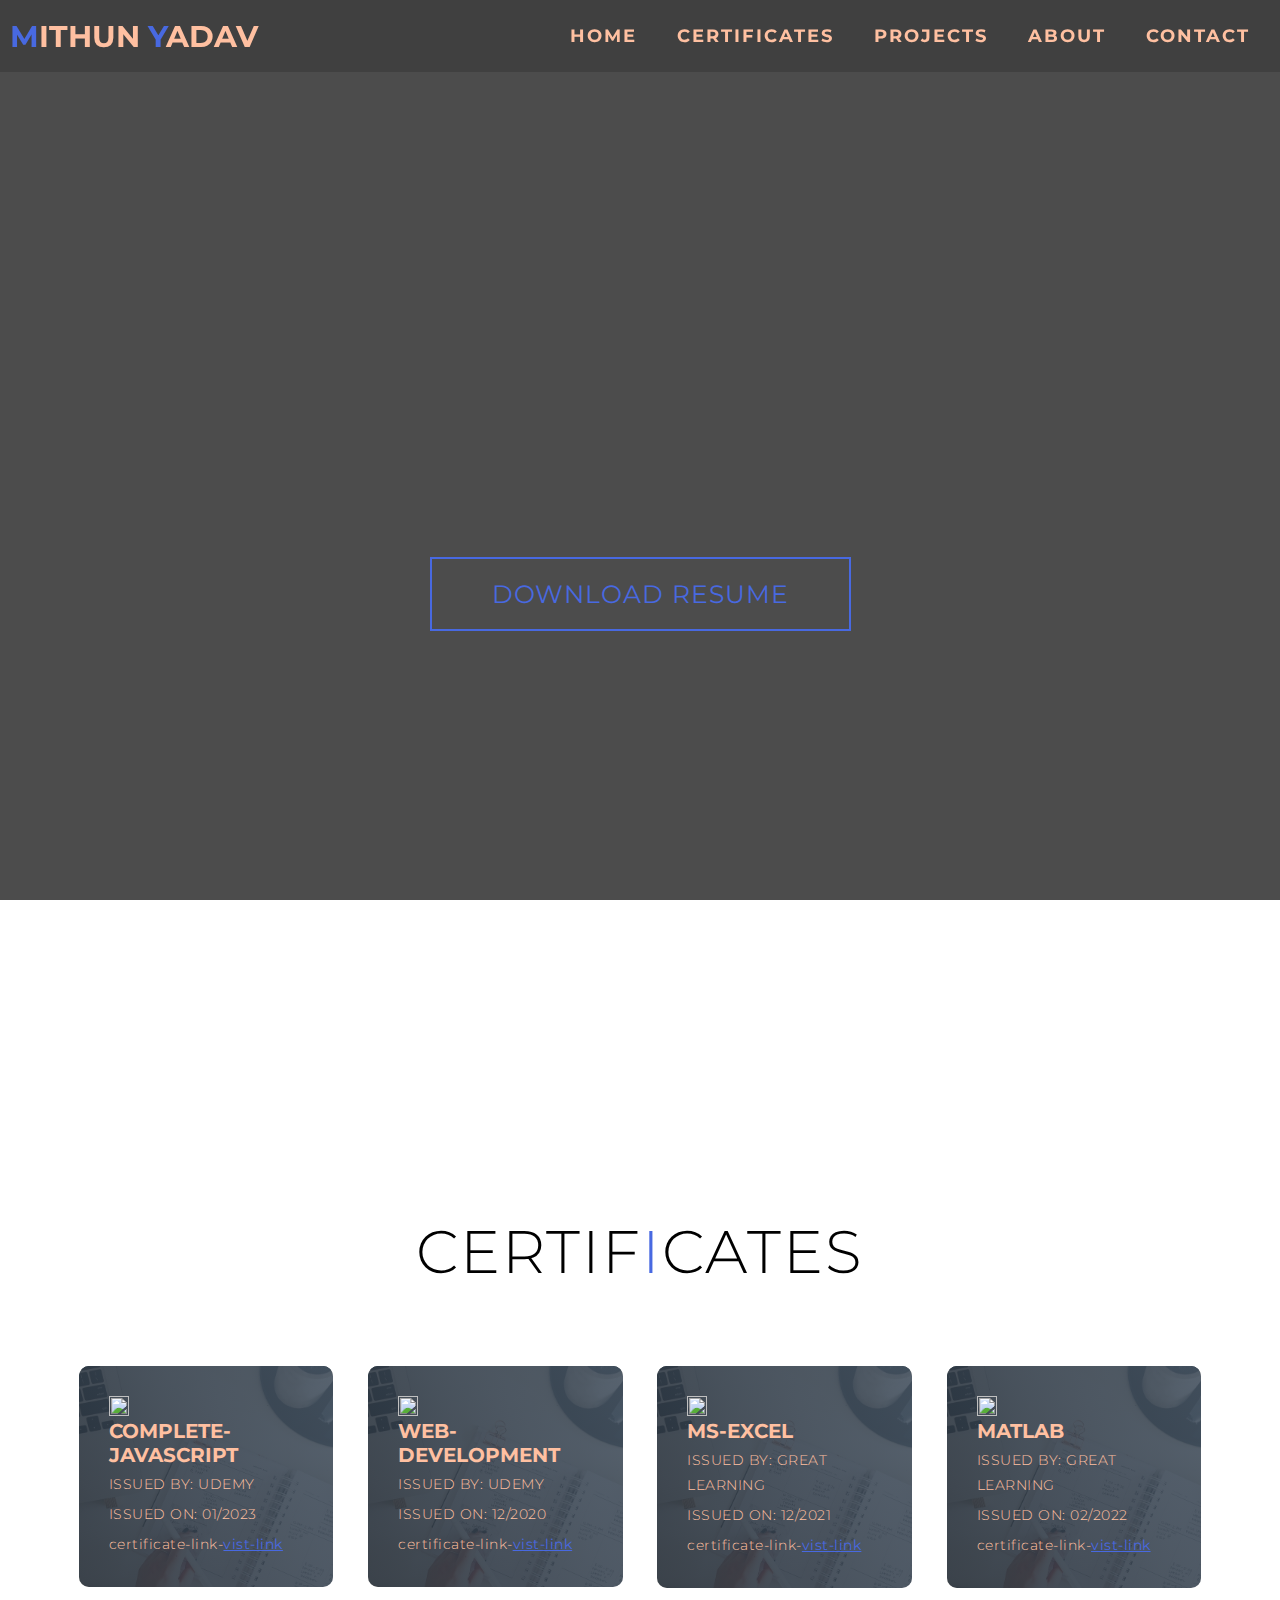
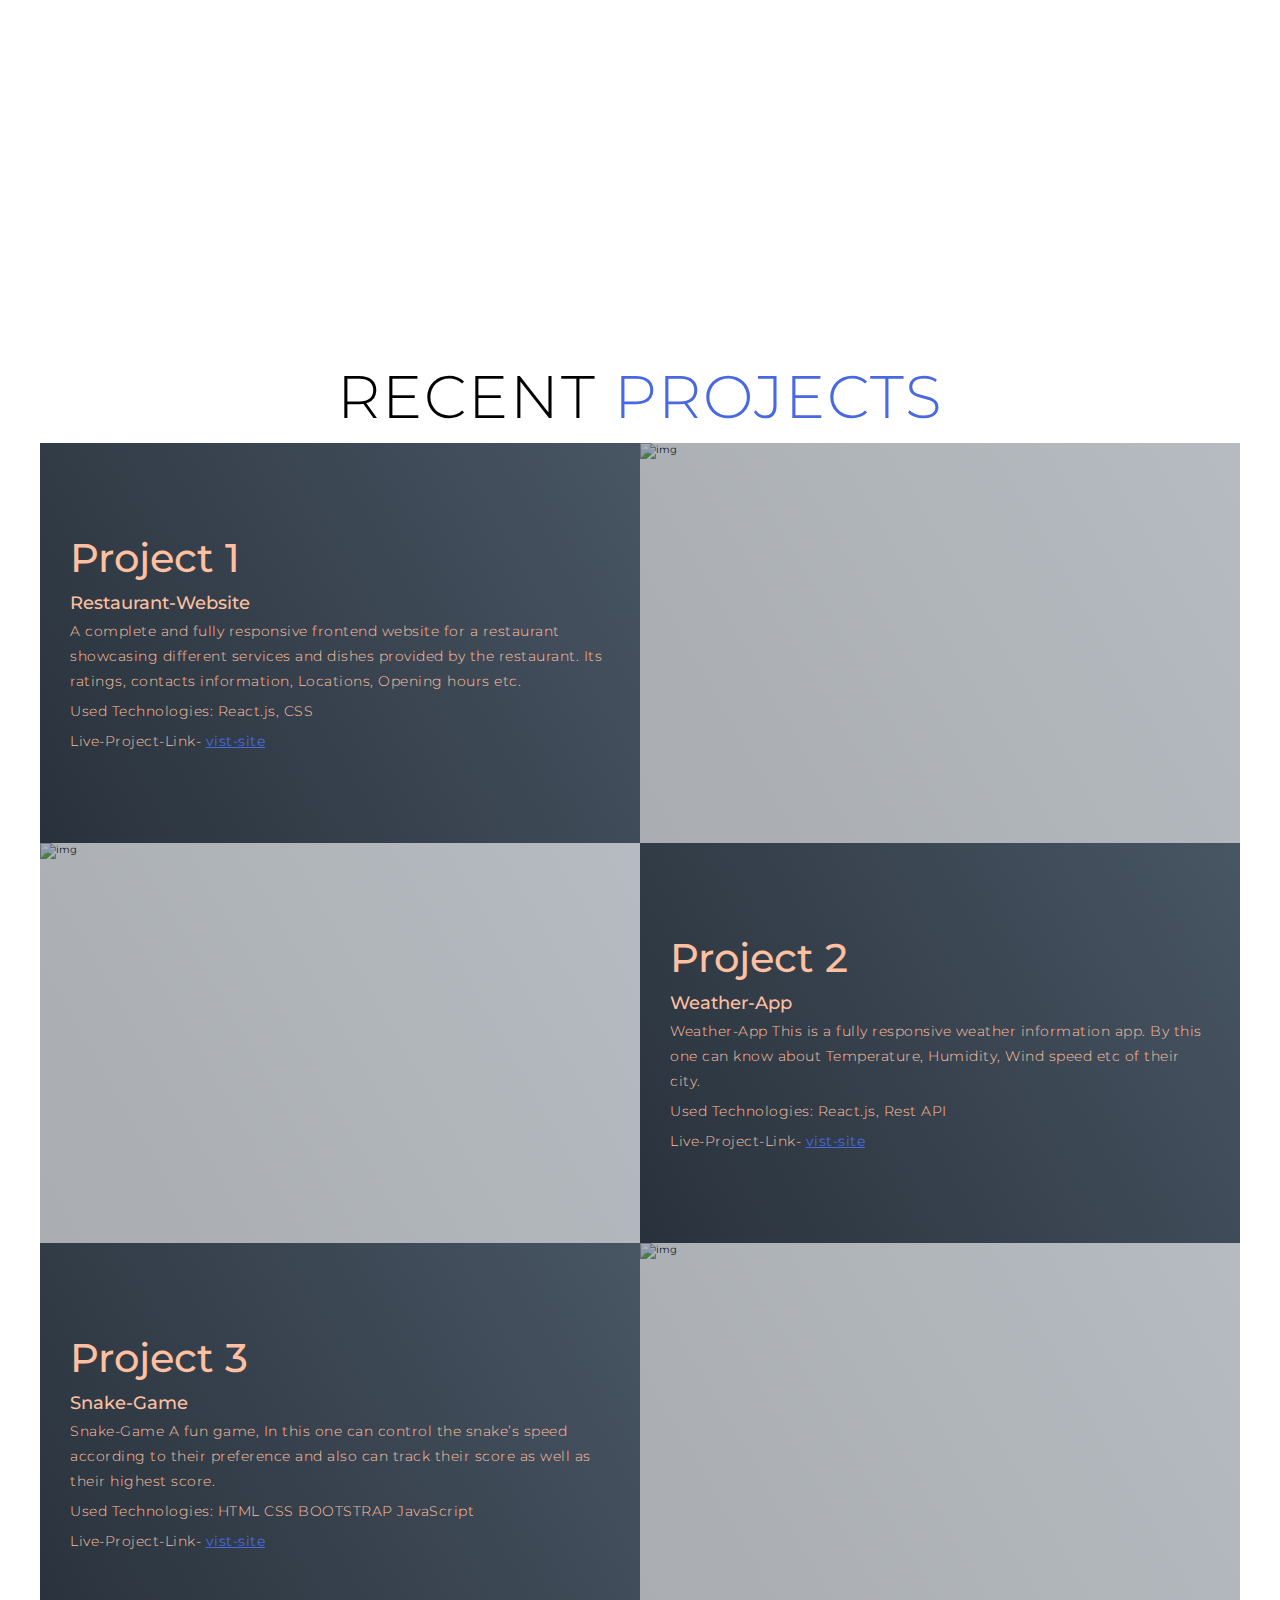
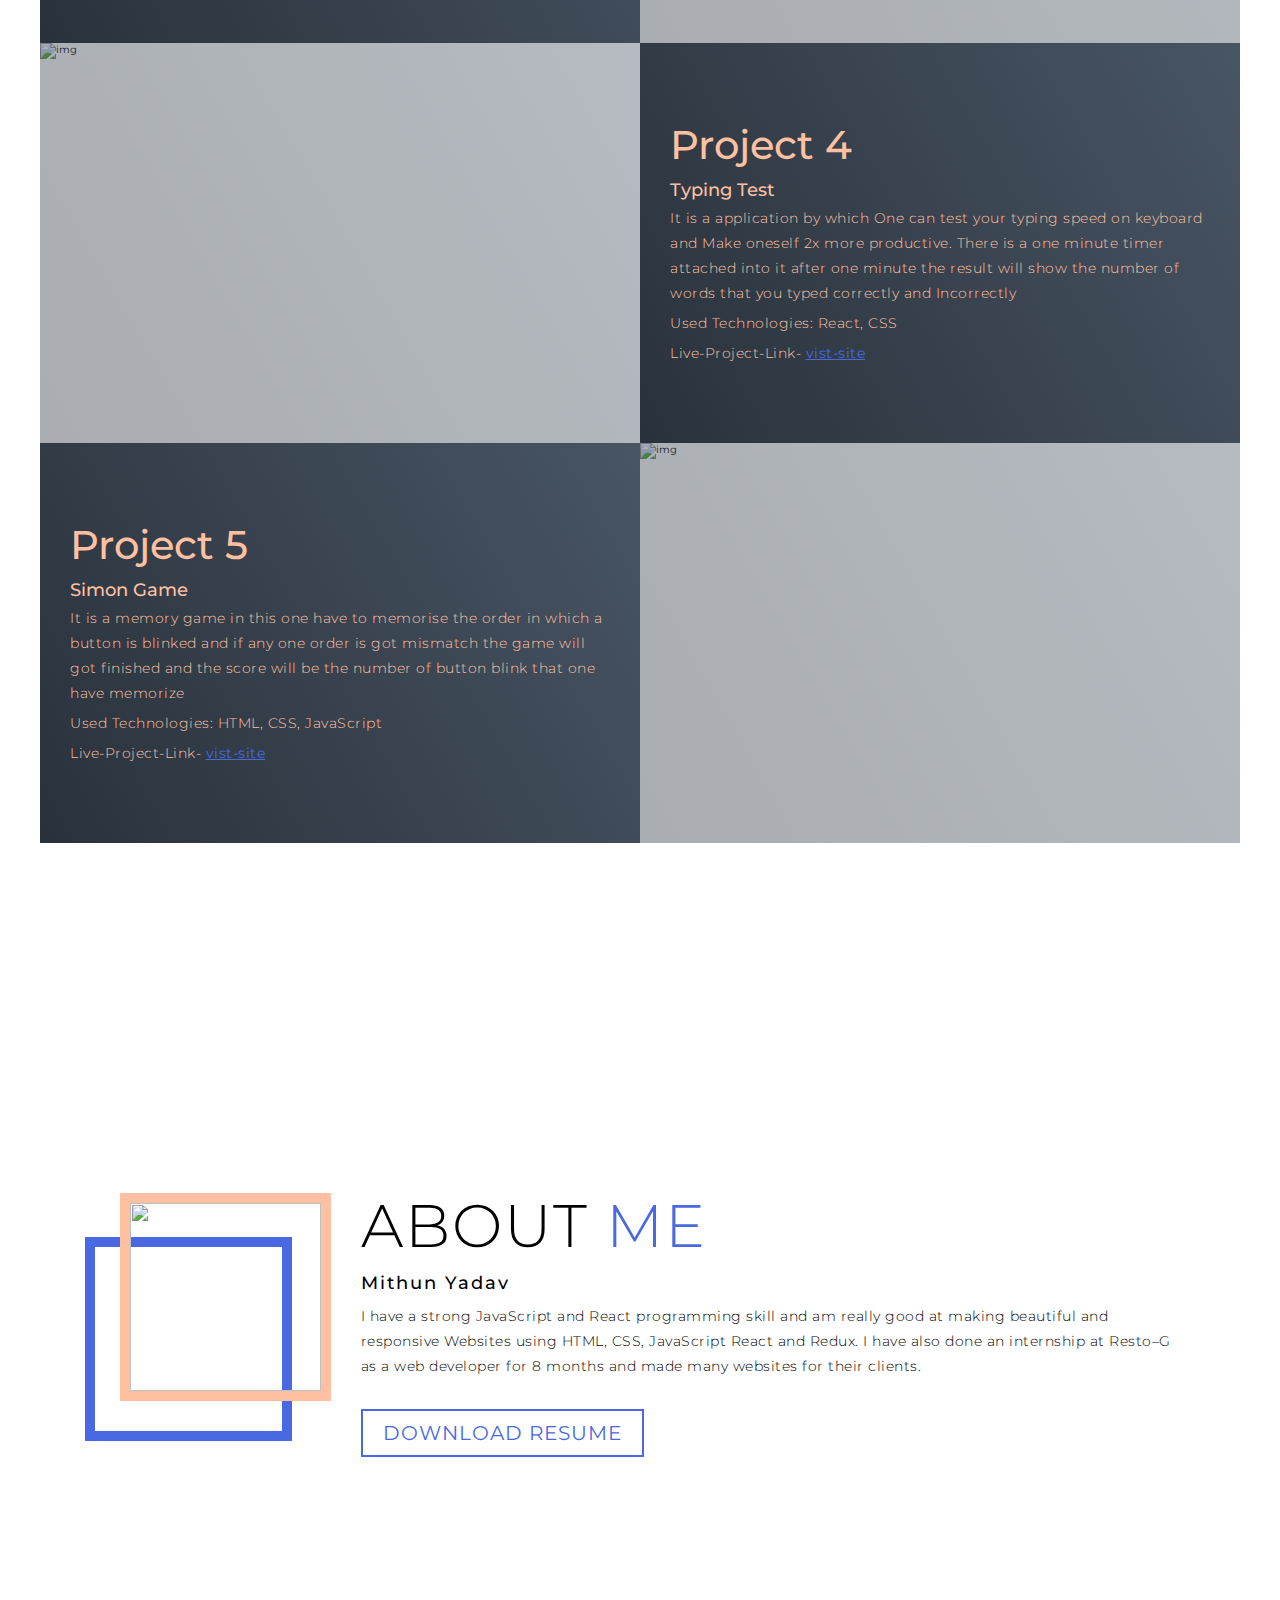
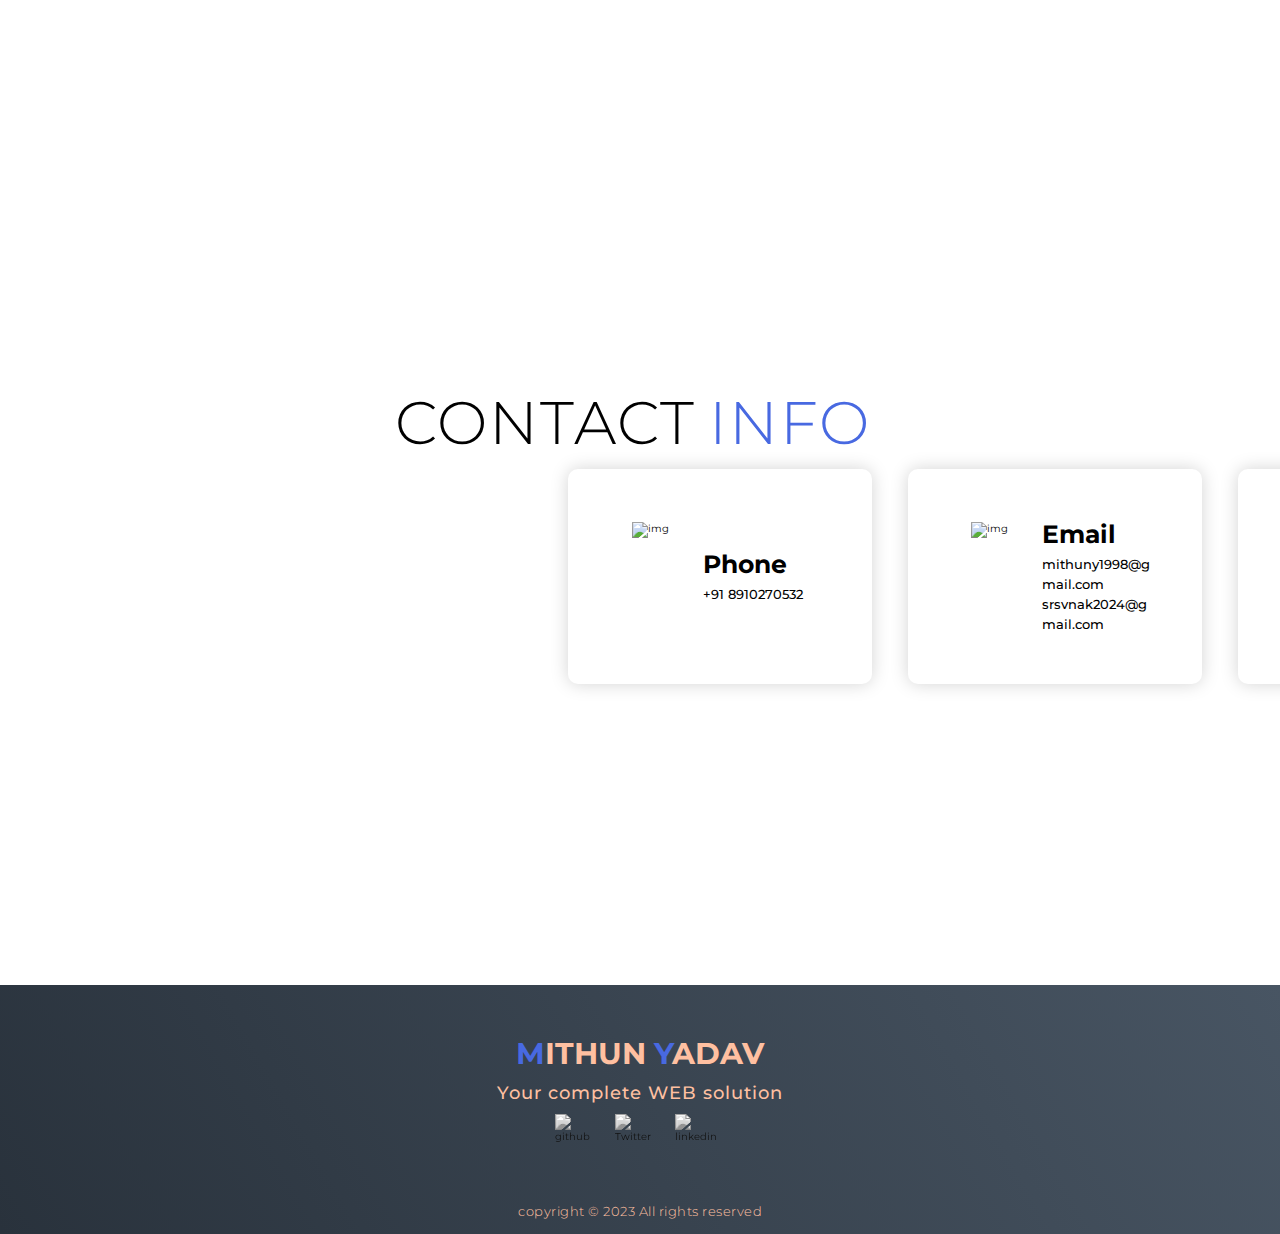
==== commit 05c67015: "some styling done" ====
--- a/index.html
+++ b/index.html
@@ -18,7 +18,7 @@
             </div>
             <div class="nav-list">
                 <div class="hamburger"><div class="bar"></div></div>
-                <ul class="">
+                <ul>
                     <li><a href="#hero" data-after="Home">Home</a></li>
                     <li><a href="#services" data-after="Services">Certificates</a></li>
                     <li><a href="#projects" data-after="Projects">Projects</a></li>
@@ -96,7 +96,7 @@
                             ratings, contacts information, Locations, Opening hours etc.
                         </p>
                         <p>Used Technologies: React.js, CSS</p>
-                        <p>Live-Project-Link- <b><a href="https://let-eat-out.netlify.app/" target="_blank">vist-link</a></b></p>
+                        <p>Live-Project-Link- <b><a href="https://let-eat-out.netlify.app/" target="_blank">vist-site</a></b></p>
                     </div>
                     <div class="project-img">
                         <img src="./img/Restaurant-website.jpg" alt="img">
--- a/styles.css
+++ b/styles.css
@@ -37,9 +37,9 @@
 .cta{
     display:inline-block;
     padding:10px 30px;
-    color:crimson;
+    color:#4869E1;
     background-color: transparent;
-    border:2px solid crimson;
+    border:2px solid #4869E1;
     font-size:2rem;
     text-transform: uppercase;
     letter-spacing: .1rem;
@@ -47,16 +47,16 @@
     transition: .3s ease background-color;
 }
 .cta:hover{
-    background-color:crimson;
-    color:white;
+    background-color:#4869E1;
+    color:#FFC0A1;
 }
 .brand h1{
     font-size:3rem;
     text-transform: uppercase;
-    color:white;
+    color:#FFC0A1;
 }
 .brand h1 span{
-    color:crimson;
+    color:#4869E1;
 }
 /*End of common styles*/
 .section-title{
@@ -69,7 +69,7 @@
     text-align:center;
 }
 .section-title span{
-    color:crimson;
+    color:#4869E1;
 }
 /*Header section*/
 #header{
@@ -118,7 +118,7 @@
     font-weight: 500;
     letter-spacing: .2rem;
     text-decoration: none;
-    color: white;
+    color: #FFC0A1;
     text-transform: uppercase;
     padding: 20px;
     display: block;
@@ -140,13 +140,13 @@
     letter-spacing: initial;
 }
 #header .nav-list ul li:hover a{
-    color:crimson;
+    color:#4869E1;
 }
 #header .hamburger {
     height:60px;
     width:60px;
     display: inline-block;
-    border: 3px solid white;
+    border: 3px solid #FFC0A1;
     border-radius: 50%;
     position: relative;
     display: flex;
@@ -154,16 +154,16 @@
     justify-content: center;
     z-index: 100;
     cursor: pointer;
-    transform: scale(.7);/*Changed*/
-    margin-right:10px;/*doubt*/
-}
-#header .hamburger:after{
+    transform: scale(.7);
+    margin-right:10px;
+}
+#header .hamburger::after{
     position: absolute;
     content: "";
     height: 100%;
     width: 100%;
     border-radius: 50%;
-    border: 3px solid white;
+    border: 3px solid #FFC0A1;
     animation:hamburger_plus 1s ease infinite;
 }
 
@@ -171,7 +171,7 @@
     height:2px;
     width: 30px;
     position: relative;
-    background-color: white;
+    background-color: #FFC0A1;
     z-index: -1;
 }
 #header .hamburger .bar::after,
@@ -181,7 +181,7 @@
     width: 100%;
     height: 100%;
     left: 0;
-    background-color: white;
+    background-color: #FFC0A1;
     transition: .3s ease;
     transition-property: top, bottom;
 }
@@ -200,11 +200,12 @@
 /*End Header section*/
 /* hero section */
 #hero{
-    background-image: url(./img/hero-bg.png);
+    background-image: url(./img/christopher-gower-m_HRfLhgABo-unsplash.jpg);
     background-size: cover;
-    background-position:top center;
+    background-position:center;
     position:relative;
     z-index:1;
+    
 }
 #hero::after{
     content: "";
@@ -213,7 +214,7 @@
     top:0;
     height:100%;
     width:100%;
-    background-color: black;
+    background-color: #000;
     opacity:.7;
     z-index:-1;
 }
@@ -248,22 +249,40 @@
     left:0;
     height:100%;
     width:0%;
-    background-color:crimson ;
+    background-color:#4869E1 ;
     animation:text_reveal_box 1s ease;
     animation-delay:1s;
 }
 #hero h1:nth-child(1) span{
+    position:absolute;
+    top:0;
+    left:0;
+    height:100%;
+    width:0%;
+    background-color:#FFC0A1 ;
+    animation:text_reveal_box 1s ease;
+    animation-delay:1s;
     animation-delay: .5s;
 }
 #hero h1:nth-child(2) span{
+    position:absolute;
+    top:0;
+    left:0;
+    height:100%;
+    width:0%;
+    background-color:#FFC0A1 ;
+    animation:text_reveal_box 1s ease;
+    animation-delay:1s;
     animation-delay: 1.5s;
 }
 #hero h1:nth-child(3) span{
     animation-delay: 2.5s;
 }
 /* End hero section */
+/*Service section start also called to be certificates section */
 #services{
     text-align: center;
+    margin-top: 6rem;
 }
 #services .services{
     /* flex-direction:column; */
@@ -319,13 +338,17 @@
 }
 #services .service-item h2{
     font-size: 2rem;
-    color:white;
-    margin-bottom: 10px;
+    color:#FFC0A1;
     text-transform: uppercase;
+    text-align:left;
 }
 #services .service-item p{
-    color:white;
+    color:#FFC0A1;
     text-align: left;
+}
+#services .service-item a{
+    color:#4869E1;
+    text-decoration: underline;
 }
 #projects .projects{
     flex-direction:column;
@@ -361,7 +384,7 @@
     justify-content: center;
     flex-direction: column;
     background-image: linear-gradient(60deg,#29323c 0%,#485563 100%);
-    color:white;
+    color:#FFC0A1;
 }
 #projects .project-info h1{
     font-size: 4rem;
@@ -373,7 +396,7 @@
     margin-top: 10px;
 }
 #projects .project-info p {
-    color:white;
+    color:#FFC0A1;
 }
 #projects .project-img {
     /* background-color: aqua; */
@@ -390,7 +413,7 @@
     height:100%;
     width:100%;
     background-image:linear-gradient(60deg,#29323c 0%,#485563 100%);
-    opacity:0.7;
+    opacity:0.4;
 }
 #projects .project-img img{
     transition: .3s ease transform;
@@ -399,17 +422,27 @@
     background-color: red;
     transform: scale(1.1);
 }
+#projects a{
+    color:#4869E1;
+    text-decoration: underline;
+}
 /*About Section*/
+#about {
+    margin-bottom: -158px;
+}
 #about .about {
     flex-direction: column-reverse;
-    text-align:center;
-    max-width:1200px;
-    margin:0 auto;
-    padding:100px 20px;
+    text-align: center;
+    max-width: 1200px;
+    margin: 0 auto;
+    padding: 0px 20px;
 }
 #about .col-left{
     width:250px;
     height:360px;
+}
+#about .col-right{
+    margin-top: -90px;
 }
 #about .col-right h2{
     font-size:1.8rem;
@@ -418,19 +451,25 @@
     margin-bottom:10px;
 }
 #about .col-right .cta{
-    color:crimson;
+    color:#4869E1;
     margin-bottom: 50px;
     padding:10px 20px;
     font-size: 2rem;
 }
 #about .col-right .cta:hover{
-    color:white;
+    color:#FFC0A1;
 }
 #about .col-left .about-img{
-    height:100%;
+    /* height:100%; */
     width:100%;
     position:relative;
-    border:10px solid white;
+    border:10px solid #FFC0A1;
+}
+.col-left .about-img {
+    height: 52%;
+    width: 114%;
+    position: relative;
+    border: 10px solid #FFC0A1;
 }
 #about .col-left .about-img::after{
     content:"";
@@ -439,7 +478,7 @@
     top:19px;
     height:98%;
     width:98%;
-    border:7px solid crimson;
+    border:7px solid #4869E1;
     z-index:-1;
 }
 /*End of about section*/
@@ -500,7 +539,7 @@
     padding-bottom: 10px;
 }
 #footer h2{
-    color:white;
+    color:#FFC0A1;
     font-weight: 500;
     font-size:1.8rem;
     letter-spacing: .1rem;
@@ -524,7 +563,7 @@
     filter:grayscale(0)
 }
 #footer p{
-    color:white;
+    color:#FFC0A1;
     font-size: 1.3rem;
 }
 /*End of Footer*/
@@ -551,17 +590,47 @@
 }
 @keyframes text_reveal{
     100%{
-        color:white;
+        color:#FFC0A1;
     }
 }
 @keyframes text_reveal_name{
     100%{
-        color:crimson;
+        color:#4869E1;
         font-weight:500px;
     }
 }
 /*End of keyframes*/
 /*Media query for tablet*/
+@media (max-width: 768px) {
+    #hero .hero h1{
+        font-size:2rem;
+    }
+    .hero a{
+        font-size: 10px;
+    }
+    #header a h1{
+        font-size:2rem;
+    }
+    #contact .contact {
+        flex-direction: column;
+        max-width: 1200px;
+        /* margin: 2%; */
+        width: 90%;
+    }
+    .section-title{
+        margin-top:5%;
+        text-align: center;
+    }
+    .contact-items{
+        display:flex;
+        flex-direction: column;
+        /* justify-content: center; */
+        align-items:center;
+    }
+    #contact .contact{
+        margin: 0 5%;
+    }
+}
 @media only screen and (min-width:768px){
     .cta{
         font-size:2.5rem;
@@ -614,7 +683,7 @@
         top:34px;
         height:98%;
         width:98%;
-        border: 10px solid crimson;
+        border: 10px solid #4869E1;
     }
     #about .col-right{
         text-align: left;
@@ -664,7 +733,15 @@
 #contact .contact-item .contact-info {
     width: 100%;
     text-align: left;
-    padding-left:20px;
+    padding-left:20px; 
+}
+#contact .contact-item .contact-info h2{
+    /* display:inline-block; */
+    word-break:break-all;
+}
+#contact .contact-item{
+   margin:0 10%;
+    
 }
 
 /*End of contact section*/
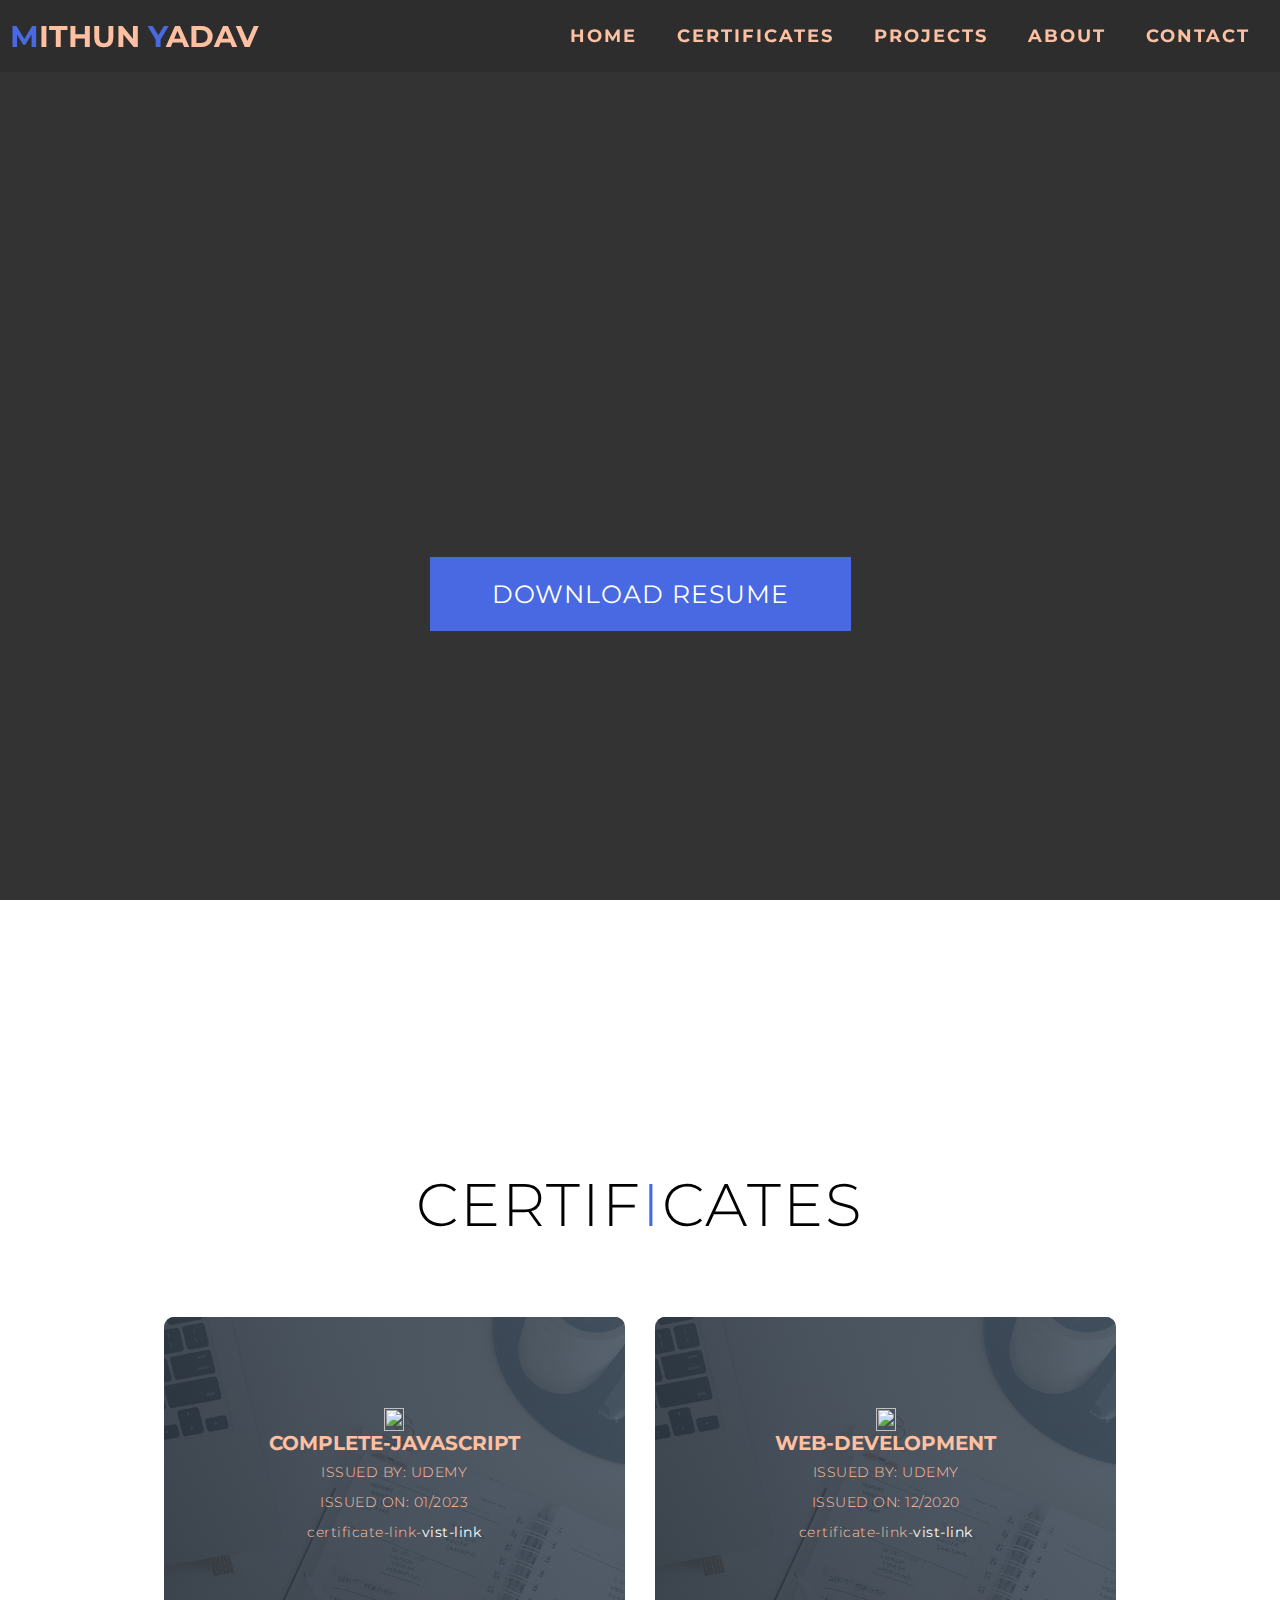
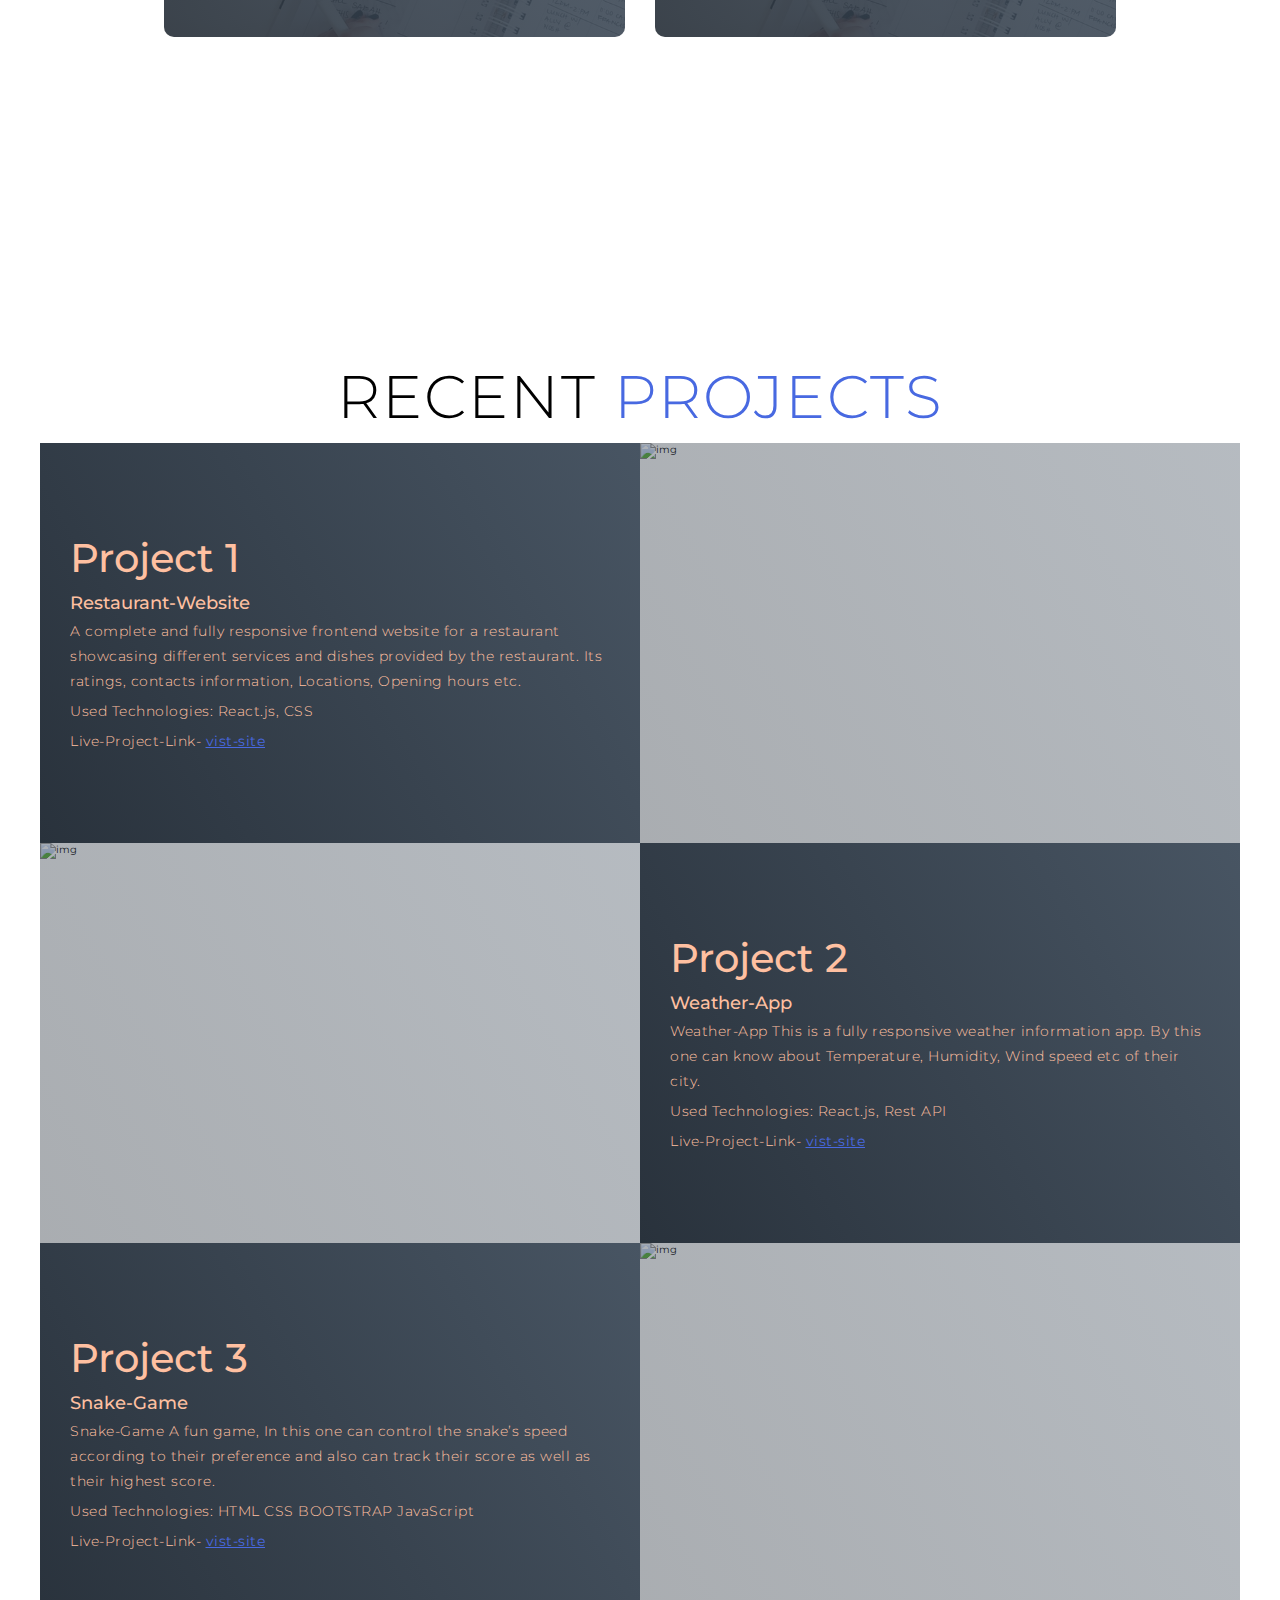
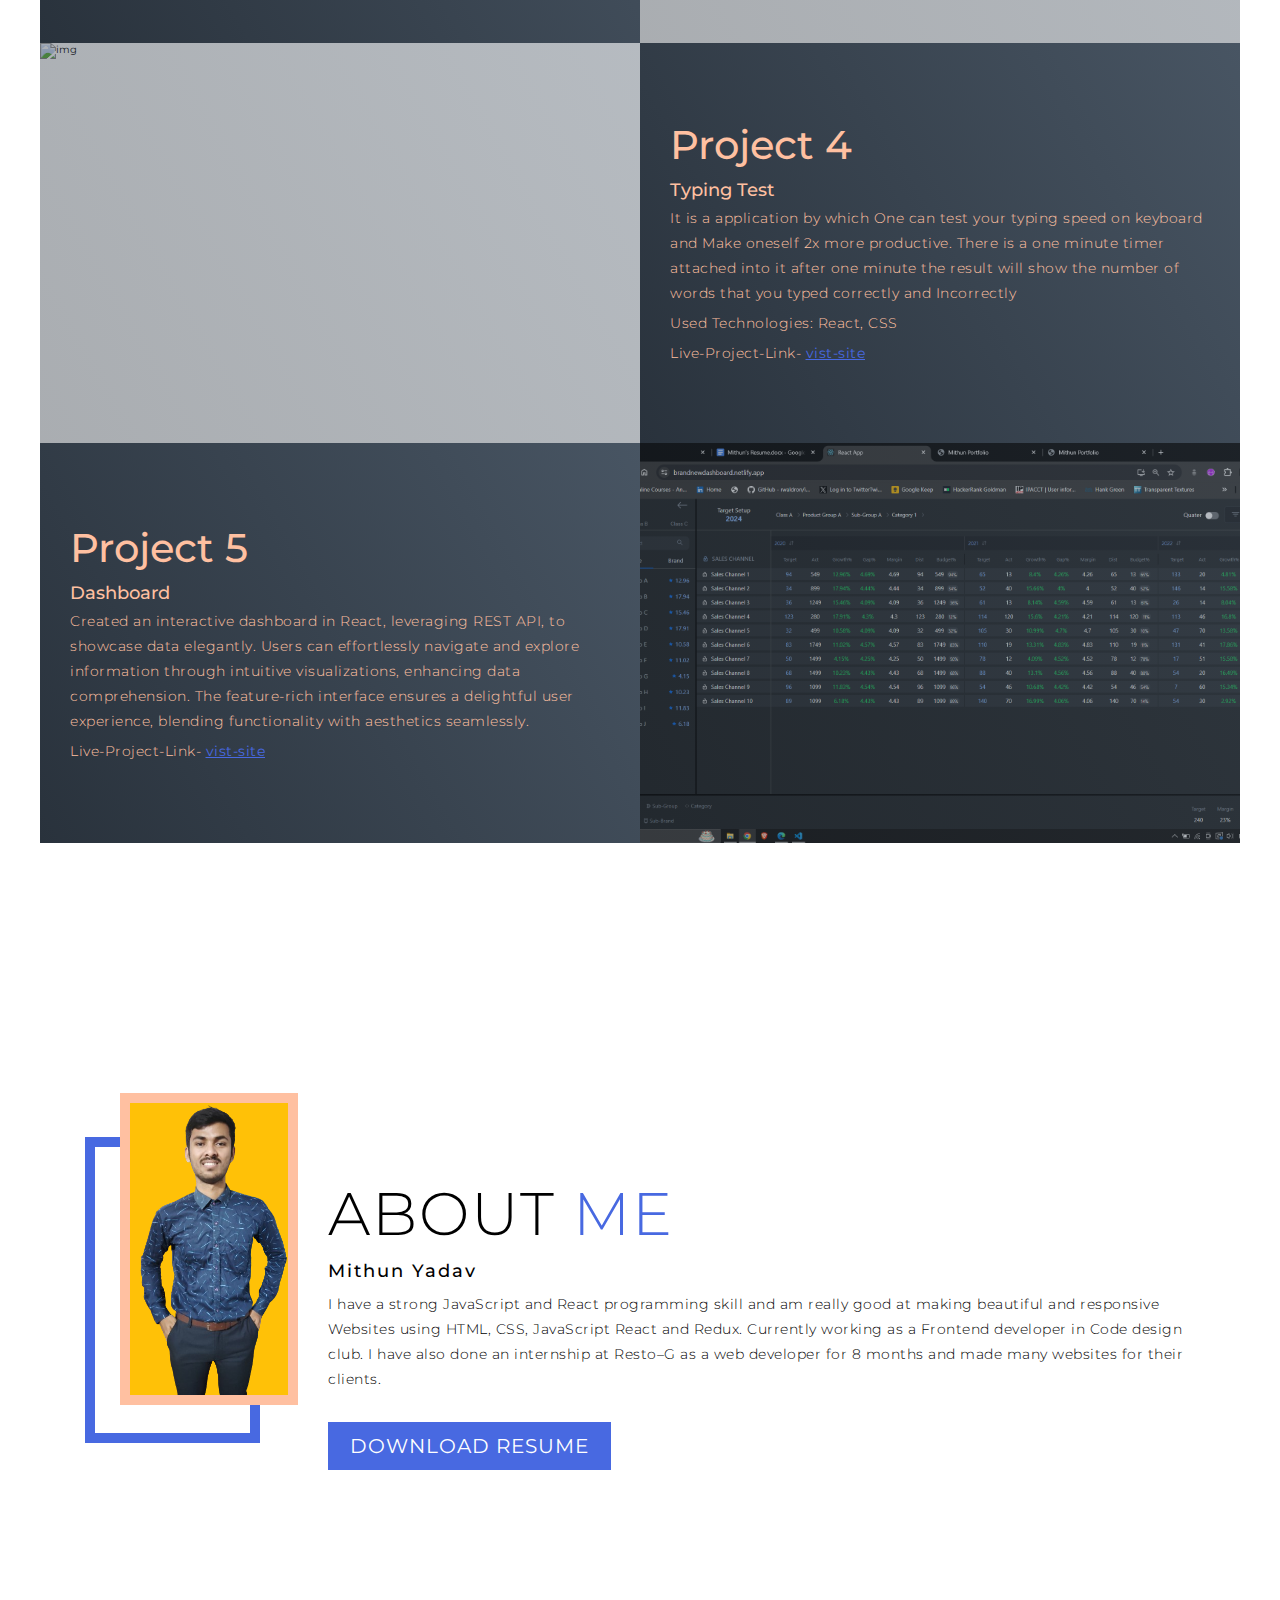
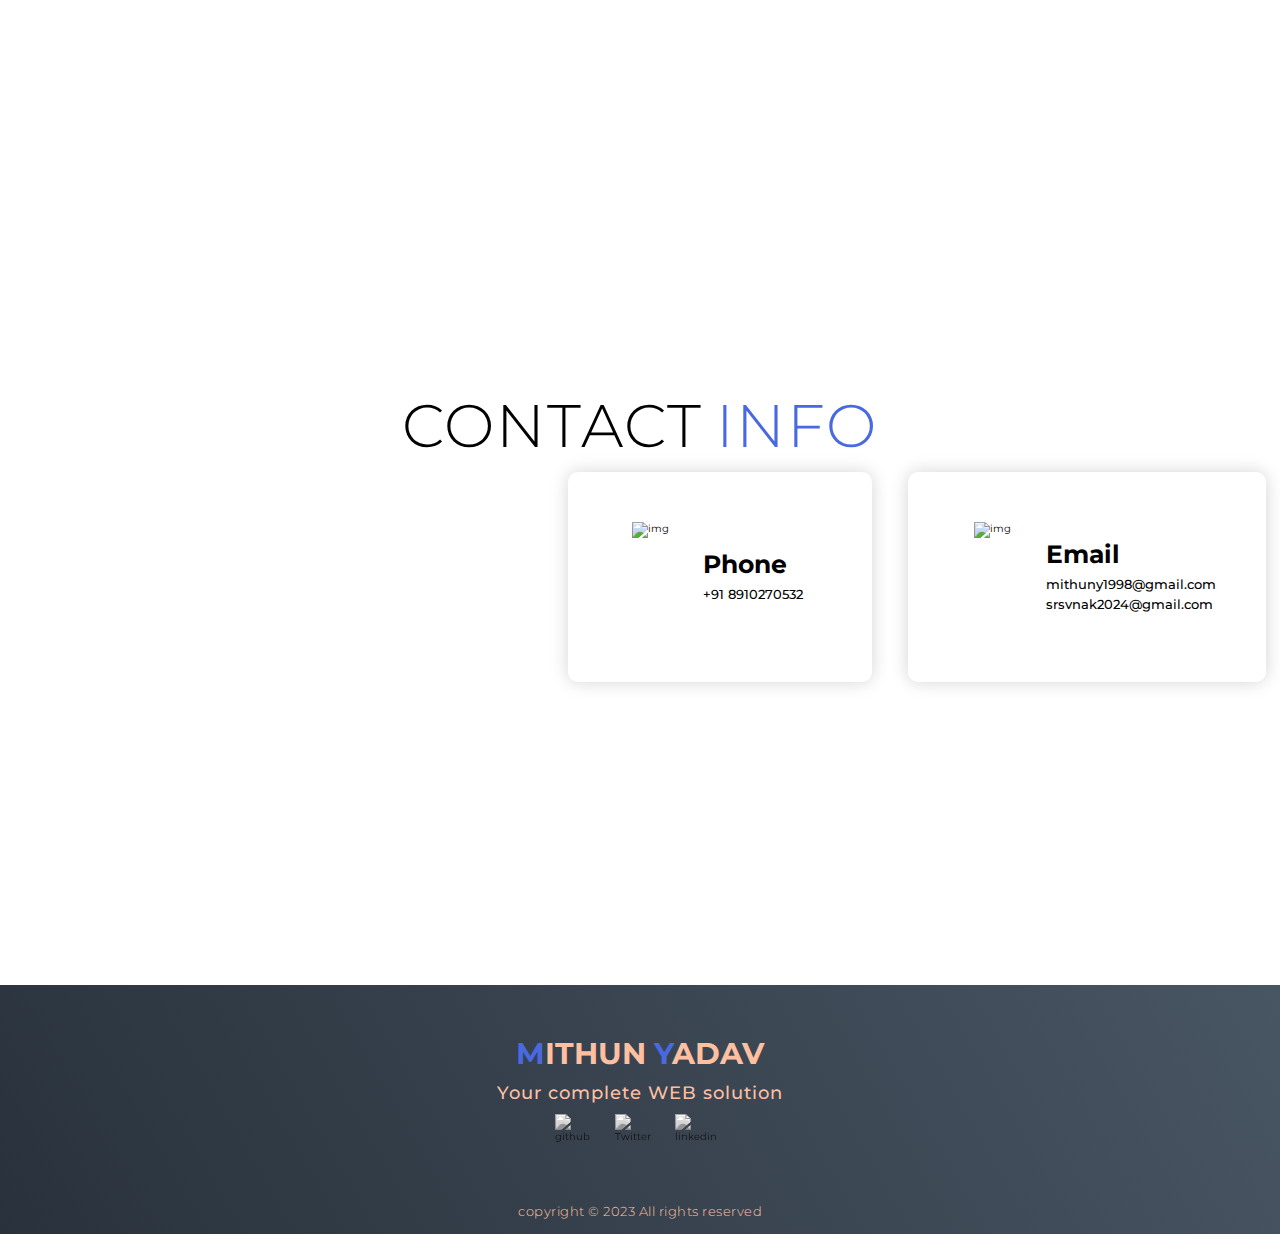
==== commit 2b86cf97: "fix: css fix for looking beeter" ====
--- a/index.html
+++ b/index.html
@@ -1,5 +1,6 @@
 <!DOCTYPE html>
 <html lang="en">
+
 <head>
     <meta charset="UTF-8">
     <meta http-equiv="X-UA-Compatible" content="IE=edge">
@@ -8,25 +9,30 @@
     <script src="./app.js" defer></script>
     <title>Mithun Portfolio</title>
 </head>
+
 <body>
     <!--Header section-->
     <div id="header">
         <div class="header container">
-           <div class="nav-bar">
-            <div class="brand">
-               <a href="#hero"><h1><span>M</span>ithun <span>Y</span>adav</h1></a> 
-            </div>
-            <div class="nav-list">
-                <div class="hamburger"><div class="bar"></div></div>
-                <ul>
-                    <li><a href="#hero" data-after="Home">Home</a></li>
-                    <li><a href="#services" data-after="Services">Certificates</a></li>
-                    <li><a href="#projects" data-after="Projects">Projects</a></li>
-                    <li><a href="#about" data-after="About">About</a></li>
-                    <li><a href="#contact" data-after="Contact">Contact</a></li>
-                </ul>
-            </div>
-           </div> 
+            <div class="nav-bar">
+                <div class="brand">
+                    <a href="#hero">
+                        <h1><span>M</span>ithun <span>Y</span>adav</h1>
+                    </a>
+                </div>
+                <div class="nav-list">
+                    <div class="hamburger">
+                        <div class="bar"></div>
+                    </div>
+                    <ul>
+                        <li><a href="#hero" data-after="Home">Home</a></li>
+                        <li><a href="#services" data-after="Services">Certificates</a></li>
+                        <li><a href="#projects" data-after="Projects">Projects</a></li>
+                        <li><a href="#about" data-after="About">About</a></li>
+                        <li><a href="#contact" data-after="Contact">Contact</a></li>
+                    </ul>
+                </div>
+            </div>
         </div>
     </div>
     <!--End of header section-->
@@ -36,7 +42,8 @@
             <h1>Hello,<span></span></h1>
             <h1>I am MITHUN<span></span></h1>
             <h1>WEB DEVELOPER<span></span></h1>
-            <a href="./resume/Mithun_Yadav_Resume.pdf" type="button" class="cta" download="Mithun_Yadav_Resume" target="_blank">Download Resume</a>
+            <a href="./resume/Mithun_Yadav_Resume.pdf" type="button" class="cta" download="Mithun_Yadav_Resume"
+                target="_blank">Download Resume</a>
         </div>
     </section>
     <!-- End of hero section -->
@@ -49,33 +56,24 @@
             </div>
             <div class="service-bottom">
                 <div class="service-item">
-                    <div class="icon"><img src="https://img.icons8.com/bubbles/100/000000/services.png"/></div>
+                    <div class="icon"><img src="https://img.icons8.com/bubbles/100/000000/services.png" /></div>
                     <h2>Complete-Javascript</h2>
                     <p>ISSUED BY: UDEMY</p>
                     <p>ISSUED ON: 01/2023</p>
-                    <p>certificate-link-<b><a href="https://drive.google.com/file/d/11yaE7dRRk2ndukSQrPTogOiTjOSa6ffm/view" target="_blank">vist-link</a></b></p>
+                    <p>certificate-link-<b><a
+                                href="https://drive.google.com/file/d/11yaE7dRRk2ndukSQrPTogOiTjOSa6ffm/view"
+                                target="_blank">vist-link</a></b></p>
                 </div>
                 <div class="service-item">
-                    <div class="icon"><img src="https://img.icons8.com/bubbles/100/000000/services.png"/></div>
+                    <div class="icon"><img src="https://img.icons8.com/bubbles/100/000000/services.png" /></div>
                     <h2>Web-Development</h2>
                     <p>ISSUED BY: UDEMY</p>
                     <p>ISSUED ON: 12/2020</p>
-                    <p>certificate-link-<b><a href="https://drive.google.com/file/d/1c-6gfx_Aq2RYcB7M7PQbhrXIIELRNtT8/view?usp=share_link" target="_blank">vist-link</a></b></p>
-                </div>
-                <div class="service-item">
-                    <div class="icon"><img src="https://img.icons8.com/bubbles/100/000000/services.png"/></div>
-                    <h2>MS-EXCEL</h2>
-                    <p>ISSUED BY: GREAT LEARNING</p>
-                    <p>ISSUED ON: 12/2021</p>
-                    <p>certificate-link-<b><a href="https://drive.google.com/file/d/17BykkHmKqyXi3G6getwSyM9-EZjOuDtK/view?usp=share_link" target="_blank">vist-link</a></b></p>
-                </div>
-                <div class="service-item">
-                    <div class="icon"><img src="https://img.icons8.com/bubbles/100/000000/services.png"/></div>
-                    <h2>MATLAB</h2>
-                    <p>ISSUED BY: GREAT LEARNING</p>
-                    <p>ISSUED ON: 02/2022</p>
-                    <p>certificate-link-<b><a href="https://drive.google.com/file/d/1wlp8lYwC2FP_3pvlBttZ63XhcuPOWWrF/view?usp=share_link" target="_blank">vist-link</a></b></p>
-                </div>
+                    <p>certificate-link-<b><a
+                                href="https://drive.google.com/file/d/1c-6gfx_Aq2RYcB7M7PQbhrXIIELRNtT8/view?usp=share_link"
+                                target="_blank">vist-link</a></b></p>
+                </div>
+
             </div>
         </div>
     </section>
@@ -96,7 +94,8 @@
                             ratings, contacts information, Locations, Opening hours etc.
                         </p>
                         <p>Used Technologies: React.js, CSS</p>
-                        <p>Live-Project-Link- <b><a href="https://let-eat-out.netlify.app/" target="_blank">vist-site</a></b></p>
+                        <p>Live-Project-Link- <b><a href="https://let-eat-out.netlify.app/"
+                                    target="_blank">vist-site</a></b></p>
                     </div>
                     <div class="project-img">
                         <img src="./img/Restaurant-website.jpg" alt="img">
@@ -111,7 +110,8 @@
                             about Temperature, Humidity, Wind speed etc of their city.
                         </p>
                         <p>Used Technologies: React.js, Rest API</p>
-                        <p>Live-Project-Link- <b><a href="https://weather-app-by-mithun.netlify.app/" target="_blank">vist-site</a></b></p>
+                        <p>Live-Project-Link- <b><a href="https://weather-app-by-mithun.netlify.app/"
+                                    target="_blank">vist-site</a></b></p>
                     </div>
                     <div class="project-img">
                         <img src="./img/weather-app.jpg" alt="img">
@@ -124,8 +124,9 @@
                         <p>Snake-Game
                             A fun game, In this one can control the snake’s speed according to their
                             preference and also can track their score as well as their highest score.</p>
-                            <p>Used Technologies: HTML CSS BOOTSTRAP JavaScript</p>
-                            <p>Live-Project-Link- <b><a href="https://mithungith.github.io/snake-game/" target="_blank">vist-site</a></b></p>    
+                        <p>Used Technologies: HTML CSS BOOTSTRAP JavaScript</p>
+                        <p>Live-Project-Link- <b><a href="https://mithungith.github.io/snake-game/"
+                                    target="_blank">vist-site</a></b></p>
                     </div>
                     <div class="project-img">
                         <img src="./img/snake-game.jpg" alt="img">
@@ -135,9 +136,12 @@
                     <div class="project-info">
                         <h1>Project 4</h1>
                         <h2>Typing Test</h2>
-                        <p>It is a application by which One can test your typing speed on keyboard and Make oneself 2x more productive. There is a one minute timer attached into it after one minute the result will show the number of words that you typed correctly and Incorrectly</p>
+                        <p>It is a application by which One can test your typing speed on keyboard and Make oneself 2x
+                            more productive. There is a one minute timer attached into it after one minute the result
+                            will show the number of words that you typed correctly and Incorrectly</p>
                         <p>Used Technologies: React, CSS</p>
-                        <p>Live-Project-Link- <b><a href="https://typeandtest.netlify.app/" target="_blank">vist-site</a></b></p>
+                        <p>Live-Project-Link- <b><a href="https://typeandtest.netlify.app/"
+                                    target="_blank">vist-site</a></b></p>
                     </div>
                     <div class="project-img">
                         <img src="./img/type-test.jpg" alt="img">
@@ -146,13 +150,16 @@
                 <div class="project-item">
                     <div class="project-info">
                         <h1>Project 5</h1>
-                        <h2>Simon Game</h2>
-                        <p>It is a memory game in this one have to memorise the order in which a button is blinked and if any one order is got mismatch the game will got finished and the score will be the number of button blink that one have memorize</p>
-                        <p>Used Technologies: HTML, CSS, JavaScript</p>
-                        <p>Live-Project-Link- <b><a href="https://mithungith.github.io/Simon-Game/" target="_blank">vist-site</a></b></p>
-                    </div>
-                    <div class="project-img">
-                        <img src="./img/simon-game.jpg" alt="img">
+                        <h2>Dashboard</h2>
+                        <p>Created an interactive dashboard in React, leveraging REST API, to showcase data elegantly.
+                            Users can effortlessly navigate and explore information through intuitive visualizations,
+                            enhancing data comprehension. The feature-rich interface ensures a delightful user
+                            experience, blending functionality with aesthetics seamlessly.</p>
+                        <p>Live-Project-Link- <b><a href="https://brandnewdashboard.netlify.app/"
+                                    target="_blank">vist-site</a></b></p>
+                    </div>
+                    <div class="project-img">
+                        <img src="./img/dashboard-project.png" alt="img">
                     </div>
                 </div>
             </div>
@@ -164,15 +171,18 @@
         <div class="about container">
             <div class="col-left">
                 <div class="about-img">
-                    <img src="./img/Mithun_photo.png" alt="">
+                    <img src="./img/profile-photo-1.png" alt="">
                 </div>
             </div>
             <div class="col-right">
                 <h1 class="section-title">About<span> me</span></h1>
                 <h2>Mithun Yadav</h2>
-                <p>I have a strong JavaScript and React programming skill and am really good at making beautiful and responsive Websites using HTML, CSS, JavaScript React and Redux.
-                   I have also done an internship at Resto–G as a web developer for 8 months and made many websites for their clients.</p>
-                <a href="./resume/Mithun_Yadav_Resume.pdf" type="button" class="cta" download="Mithun_Yadav_Resume" target="_blank">Download Resume</a>
+                <p>I have a strong JavaScript and React programming skill and am really good at making beautiful and
+                    responsive Websites using HTML, CSS, JavaScript React and Redux. Currently working as a Frontend developer in Code design club.
+                    I have also done an internship at Resto–G as a web developer for 8 months and made many websites for
+                    their clients.</p>
+                <a href="./resume/Mithun_Yadav_Resume.pdf" type="button" class="cta" download="Mithun_Yadav_Resume"
+                    target="_blank">Download Resume</a>
             </div>
         </div>
     </section>
@@ -200,7 +210,8 @@
                     </div>
                 </div>
                 <div class="contact-item">
-                    <div class="icon"><img src="https://img.icons8.com/bubbles/100/000000/map-marker.png" alt="img"></div>
+                    <div class="icon"><img src="https://img.icons8.com/bubbles/100/000000/map-marker.png" alt="img">
+                    </div>
                     <div class="contact-info">
                         <h1>Address</h1>
                         <h2>Kolkata</h2>
@@ -210,26 +221,32 @@
             </div>
         </div>
     </section>
-        <!--Footer sectio-->
-        <section id="footer">
-            <div class="footer container">
-                <div class="brand"><h1><span>M</span>ithun <span> Y</span>adav</h1></div>
-                <h2>Your complete WEB solution</h2>
-                <div class="social-icon">
-                    <div class="social-item">
-                        <a href="https://github.com/Mithungith" target="_blank"><img width="100" height="100" src="https://img.icons8.com/bubbles/100/000000/github.png" alt="github"/></a>
-                    </div>
-                    <div class="social-item">
-                        <a href="https://twitter.com/Mithuny75113301" target="_blank"><img src="https://img.icons8.com/bubbles/100/000000/twitter-circled.png" alt="Twitter"></a>
-                    </div>
-                    <div class="social-item">
-                        <a href="https://www.linkedin.com/in/mithun-yadav/" target="_blank"><img src="https://img.icons8.com/bubbles/100/000000/linkedin.png" alt="linkedin"></a>
-                    </div>
-                </div>
-                <p>copyright &copy; 2023 All rights reserved</p>
-            </div>
-        </section>
-        <!--End of Footer sectio-->
+    <!--Footer sectio-->
+    <section id="footer">
+        <div class="footer container">
+            <div class="brand">
+                <h1><span>M</span>ithun <span> Y</span>adav</h1>
+            </div>
+            <h2>Your complete WEB solution</h2>
+            <div class="social-icon">
+                <div class="social-item">
+                    <a href="https://github.com/Mithungith" target="_blank"><img width="100" height="100"
+                            src="https://img.icons8.com/bubbles/100/000000/github.png" alt="github" /></a>
+                </div>
+                <div class="social-item">
+                    <a href="https://twitter.com/Mithuny75113301" target="_blank"><img
+                            src="https://img.icons8.com/bubbles/100/000000/twitter-circled.png" alt="Twitter"></a>
+                </div>
+                <div class="social-item">
+                    <a href="https://www.linkedin.com/in/mithun-yadav/" target="_blank"><img
+                            src="https://img.icons8.com/bubbles/100/000000/linkedin.png" alt="linkedin"></a>
+                </div>
+            </div>
+            <p>copyright &copy; 2023 All rights reserved</p>
+        </div>
+    </section>
+    <!--End of Footer sectio-->
     <!--End contact Section-->
 </body>
+
 </html>--- a/styles.css
+++ b/styles.css
@@ -1,781 +1,789 @@
-@import url('https://fonts.googleapis.com/css2?family=Montserrat:wght@300&display=swap');
+@import url("https://fonts.googleapis.com/css2?family=Montserrat:wght@300&display=swap");
 /* common styles */
-*{
-    margin: 0;
-    padding:0;
-    box-sizing: border-box;
-}
-html{
-    font-size: 10px;
-    font-family: 'Montserrat', sans-serif;
-    scroll-behavior:smooth;
-}
-a{
-    text-decoration: none;
-}
-.container{
-    min-height:100vh; 
-    width:100%;
-    display:flex;
-    flex-direction: column;
-    justify-content: center;
-    align-items: center;
-}
-img{
-    height:100%;
-    width:100%;
-    object-fit:cover;
-}
-p{
-    color:black;
-    font-size: 1.4rem;
-    margin-top: 5px;
-    line-height: 2.5rem;
-    font-weight: 300;
-    letter-spacing: .05rem;
-}
-.cta{
-    display:inline-block;
-    padding:10px 30px;
-    color:#4869E1;
-    background-color: transparent;
-    border:2px solid #4869E1;
-    font-size:2rem;
-    text-transform: uppercase;
-    letter-spacing: .1rem;
-    margin-top: 30px;
-    transition: .3s ease background-color;
-}
-.cta:hover{
-    background-color:#4869E1;
-    color:#FFC0A1;
-}
-.brand h1{
-    font-size:3rem;
-    text-transform: uppercase;
-    color:#FFC0A1;
-}
-.brand h1 span{
-    color:#4869E1;
+* {
+  margin: 0;
+  padding: 0;
+  box-sizing: border-box;
+}
+html {
+  font-size: 10px;
+  font-family: "Montserrat", sans-serif;
+  scroll-behavior: smooth;
+}
+a {
+  text-decoration: none;
+}
+.container {
+  min-height: 100vh;
+  width: 100%;
+  display: flex;
+  flex-direction: column;
+  justify-content: center;
+  align-items: center;
+}
+img {
+  height: 100%;
+  width: 100%;
+  object-fit: cover;
+}
+p {
+  color: black;
+  font-size: 1.4rem;
+  margin-top: 5px;
+  line-height: 2.5rem;
+  font-weight: 300;
+  letter-spacing: 0.05rem;
+}
+.cta {
+  display: inline-block;
+  padding: 10px 30px;
+  color: #fff;
+  background-color: #4869e1;
+  border: 2px solid #4869e1;
+  font-size: 2rem;
+  text-transform: uppercase;
+  letter-spacing: 0.1rem;
+  margin-top: 30px;
+  transition: 0.3s ease background-color;
+}
+.cta:hover {
+  background-color: transparent;
+  color: #4869e1;
+}
+.brand h1 {
+  font-size: 3rem;
+  text-transform: uppercase;
+  color: #ffc0a1;
+}
+.brand h1 span {
+  color: #4869e1;
 }
 /*End of common styles*/
-.section-title{
-    font-size:4rem;
-    font-weight:300;
-    color:black;
-    margin-bottom:10px;
-    text-transform: uppercase;
-    letter-spacing: .2rem;
-    text-align:center;
-}
-.section-title span{
-    color:#4869E1;
+.section-title {
+  font-size: 4rem;
+  font-weight: 300;
+  color: black;
+  margin-bottom: 10px;
+  text-transform: uppercase;
+  letter-spacing: 0.2rem;
+  text-align: center;
+}
+.section-title span {
+  color: #4869e1;
 }
 /*Header section*/
-#header{
-    position:fixed;
-    z-index:1000;
-    left:0;
-    top:0;
-    width: 100vw;
-    height:auto;
-}
-#header .header{
-    min-height: 8vh;
-    background-color: #1f1e1e3d;
-    transition: .5s ease background-color;
+#header {
+  position: fixed;
+  z-index: 1000;
+  left: 0;
+  top: 0;
+  width: 100vw;
+  height: auto;
+}
+#header .header {
+  min-height: 8vh;
+  background-color: #1f1e1e3d;
+  transition: 0.5s ease background-color;
 }
 #header .nav-bar {
-    display: flex;
-    align-items: center;
-    justify-content: space-between;/*Change from center*/
-    width: 100%;
-    height: 100%;
-    max-width: 1300px;
-    padding:0 10px;
-}
-#header .nav-list ul{
-    list-style: none;
-    position: absolute;
-    background-color: rgb(31, 30, 30);
-    width: 100vw;
-    height: 100vh;
-    left: 100%;
-    top: 0;
-    display: flex;
-    flex-direction: column;
-    justify-content: center;
-    align-items: center;
-    z-index: 1;
-    overflow-x: hidden;
-    transition: .5s ease left;
-}
-#header .nav-list ul.active{
-    left:0;
-}
-#header .nav-list ul a{
-    font-size: 2.5rem;
-    font-weight: 500;
-    letter-spacing: .2rem;
-    text-decoration: none;
-    color: #FFC0A1;
-    text-transform: uppercase;
-    padding: 20px;
-    display: block;
-}
-#header .nav-list ul a::after{
-    content: attr(data-after);
-    position: absolute;
-    top:50%;
-    left:50%;
-    transform: translate(-50%, -50%) scale(0);
-    color: rgba(240,248,255,0.021);
-    font-size: 8rem;
-    letter-spacing: 50px;
-    z-index: -1;
-    transition: .3s ease letter-spacing;
-}
-#header .nav-list ul li:hover a::after{
-    transform: translate(-50%,-50%) scale(1);
-    letter-spacing: initial;
-}
-#header .nav-list ul li:hover a{
-    color:#4869E1;
+  display: flex;
+  align-items: center;
+  justify-content: space-between; /*Change from center*/
+  width: 100%;
+  height: 100%;
+  max-width: 1300px;
+  padding: 0 10px;
+}
+#header .nav-list ul {
+  list-style: none;
+  position: absolute;
+  background-color: rgb(31, 30, 30);
+  width: 100vw;
+  height: 100vh;
+  left: 100%;
+  top: 0;
+  display: flex;
+  flex-direction: column;
+  justify-content: center;
+  align-items: center;
+  z-index: 1;
+  overflow-x: hidden;
+  transition: 0.5s ease left;
+}
+#header .nav-list ul.active {
+  left: 0;
+}
+#header .nav-list ul a {
+  font-size: 2.5rem;
+  font-weight: 500;
+  letter-spacing: 0.2rem;
+  text-decoration: none;
+  color: #ffc0a1;
+  text-transform: uppercase;
+  padding: 20px;
+  display: block;
+}
+#header .nav-list ul a::after {
+  content: attr(data-after);
+  position: absolute;
+  top: 50%;
+  left: 50%;
+  transform: translate(-50%, -50%) scale(0);
+  color: rgba(240, 248, 255, 0.021);
+  font-size: 8rem;
+  letter-spacing: 50px;
+  z-index: -1;
+  transition: 0.3s ease letter-spacing;
+}
+#header .nav-list ul li:hover a::after {
+  transform: translate(-50%, -50%) scale(1);
+  letter-spacing: initial;
+}
+#header .nav-list ul li:hover a {
+  color: #4869e1;
 }
 #header .hamburger {
-    height:60px;
-    width:60px;
-    display: inline-block;
-    border: 3px solid #FFC0A1;
-    border-radius: 50%;
-    position: relative;
-    display: flex;
-    align-items: center;
-    justify-content: center;
-    z-index: 100;
-    cursor: pointer;
-    transform: scale(.7);
-    margin-right:10px;
-}
-#header .hamburger::after{
-    position: absolute;
-    content: "";
-    height: 100%;
-    width: 100%;
-    border-radius: 50%;
-    border: 3px solid #FFC0A1;
-    animation:hamburger_plus 1s ease infinite;
+  height: 60px;
+  width: 60px;
+  display: inline-block;
+  border: 3px solid #ffc0a1;
+  border-radius: 50%;
+  position: relative;
+  display: flex;
+  align-items: center;
+  justify-content: center;
+  z-index: 100;
+  cursor: pointer;
+  transform: scale(0.7);
+  margin-right: 10px;
+}
+#header .hamburger::after {
+  position: absolute;
+  content: "";
+  height: 100%;
+  width: 100%;
+  border-radius: 50%;
+  border: 3px solid #ffc0a1;
+  animation: hamburger_plus 1s ease infinite;
 }
 
-#header .hamburger .bar{
-    height:2px;
-    width: 30px;
-    position: relative;
-    background-color: #FFC0A1;
-    z-index: -1;
+#header .hamburger .bar {
+  height: 2px;
+  width: 30px;
+  position: relative;
+  background-color: #ffc0a1;
+  z-index: -1;
 }
 #header .hamburger .bar::after,
 #header .hamburger .bar::before {
-    content: "";
-    position: absolute;
-    width: 100%;
-    height: 100%;
-    left: 0;
-    background-color: #FFC0A1;
-    transition: .3s ease;
-    transition-property: top, bottom;
-}
-#header .hamburger .bar::after{
-    top:8px;
-}
-#header .hamburger .bar::before{
-    bottom: 8px;
+  content: "";
+  position: absolute;
+  width: 100%;
+  height: 100%;
+  left: 0;
+  background-color: #ffc0a1;
+  transition: 0.3s ease;
+  transition-property: top, bottom;
+}
+#header .hamburger .bar::after {
+  top: 8px;
+}
+#header .hamburger .bar::before {
+  bottom: 8px;
 }
 #header .hamburger.active .bar::before {
-    bottom: 0;
+  bottom: 0;
 }
 #header .hamburger.active .bar::after {
-    top:0;
+  top: 0;
 }
 /*End Header section*/
 /* hero section */
-#hero{
-    background-image: url(./img/christopher-gower-m_HRfLhgABo-unsplash.jpg);
-    background-size: cover;
-    background-position:center;
-    position:relative;
-    z-index:1;
-    
-}
-#hero::after{
-    content: "";
-    position:absolute;
-    left:0;
-    top:0;
-    height:100%;
-    width:100%;
-    background-color: #000;
-    opacity:.7;
-    z-index:-1;
-}
-#hero .hero{
-    max-width:2000px;
-    margin:0 auto;
-    padding:0 50px;
-    /* justify-content: flex-start; */
-}
-#hero h1{
-    display:block;
-    width:fit-content;
-    font-size: 4rem;
-    position: relative;
-    color:transparent;
-    animation:text_reveal .5s ease forwards;
-    animation-delay:1.5s;
-}
-#hero h1:nth-child(1){
-    animation-delay: 1s;
-}
-#hero h1:nth-child(2){
-    animation-delay: 2s;
-}
-#hero h1:nth-child(3){
-    animation: text_reveal_name .5s ease forwards;
-    animation-delay: 3s;
-}
-#hero h1 span{
-    position:absolute;
-    top:0;
-    left:0;
-    height:100%;
-    width:0%;
-    background-color:#4869E1 ;
-    animation:text_reveal_box 1s ease;
-    animation-delay:1s;
-}
-#hero h1:nth-child(1) span{
-    position:absolute;
-    top:0;
-    left:0;
-    height:100%;
-    width:0%;
-    background-color:#FFC0A1 ;
-    animation:text_reveal_box 1s ease;
-    animation-delay:1s;
-    animation-delay: .5s;
-}
-#hero h1:nth-child(2) span{
-    position:absolute;
-    top:0;
-    left:0;
-    height:100%;
-    width:0%;
-    background-color:#FFC0A1 ;
-    animation:text_reveal_box 1s ease;
-    animation-delay:1s;
-    animation-delay: 1.5s;
-}
-#hero h1:nth-child(3) span{
-    animation-delay: 2.5s;
+#hero {
+  background-image: url(./img/christopher-gower-m_HRfLhgABo-unsplash.jpg);
+  background-size: cover;
+  background-position: center;
+  position: relative;
+  z-index: 1;
+}
+#hero::after {
+  content: "";
+  position: absolute;
+  left: 0;
+  top: 0;
+  height: 100%;
+  width: 100%;
+  background-color: #000;
+  opacity: 0.8;
+  z-index: -1;
+}
+#hero .hero {
+  max-width: 2000px;
+  margin: 0 auto;
+  padding: 0 50px;
+  /* justify-content: flex-start; */
+}
+#hero h1 {
+  display: block;
+  width: fit-content;
+  font-size: 4rem;
+  position: relative;
+  color: transparent;
+  animation: text_reveal 0.5s ease forwards;
+  animation-delay: 1.5s;
+}
+#hero h1:nth-child(1) {
+  animation-delay: 1s;
+}
+#hero h1:nth-child(2) {
+  animation-delay: 2s;
+}
+#hero h1:nth-child(3) {
+  animation: text_reveal_name 0.5s ease forwards;
+  animation-delay: 3s;
+}
+#hero h1 span {
+  position: absolute;
+  top: 0;
+  left: 0;
+  height: 100%;
+  width: 0%;
+  background-color: #4869e1;
+  animation: text_reveal_box 1s ease;
+  animation-delay: 1s;
+}
+#hero h1:nth-child(1) span {
+  position: absolute;
+  top: 0;
+  left: 0;
+  height: 100%;
+  width: 0%;
+  background-color: #ffc0a1;
+  animation: text_reveal_box 1s ease;
+  animation-delay: 1s;
+  animation-delay: 0.5s;
+}
+#hero h1:nth-child(2) span {
+  position: absolute;
+  top: 0;
+  left: 0;
+  height: 100%;
+  width: 0%;
+  background-color: #ffc0a1;
+  animation: text_reveal_box 1s ease;
+  animation-delay: 1s;
+  animation-delay: 1.5s;
+}
+#hero h1:nth-child(3) span {
+  animation-delay: 2.5s;
 }
 /* End hero section */
 /*Service section start also called to be certificates section */
-#services{
-    text-align: center;
-    margin-top: 6rem;
-}
-#services .services{
-    /* flex-direction:column; */
-    /* text-align: center; */
-    max-width:1500px;
-    margin:0 auto;
-    padding:100px 0;
-}
-#services .service-top{
-    max-width: 500px; /*Changed*/
-    margin: 0 auto;
+#services {
+  text-align: center;
+  margin-top: 6rem;
+}
+#services .services {
+  /* flex-direction:column; */
+  /* text-align: center; */
+  max-width: 1500px;
+  margin: 0 auto;
+  padding: 100px 0;
+}
+#services .service-top {
+  max-width: 500px; /*Changed*/
+  margin: 0 auto;
 }
 
-#services .service-bottom{
-    display: flex;
-    /* flex-direction: column; */
-    align-items:center;
-    justify-content: center;
-    flex-wrap: wrap;
-    margin-top:50px;
-}
-#services .service-item{
-    flex-basis: 80%;
-    display:flex;
-    align-items:flex-start;
-    justify-content:center;
-    flex-direction: column;
-    padding: 30px;
-    border-radius: 10px;
-    background-image:url(./img/img-1.png);
-    background-size: cover;
-    margin:10px 5%;
-    position:relative;
-    z-index:1;
-    overflow:hidden;
+#services .service-bottom {
+  display: flex;
+  /* flex-direction: column; */
+  align-items: center;
+  justify-content: center;
+  flex-wrap: wrap;
+  margin-top: 50px;
+  min-width: 80%;
+}
+#services .service-item {
+  flex-basis: 80%;
+  display: flex;
+  align-items: center;
+  justify-content: center;
+  flex-direction: column;
+  padding: 30px;
+  border-radius: 10px;
+  background-image: url(./img/img-1.png);
+  background-size: cover;
+  margin: 10px 5%;
+  position: relative;
+  z-index: 1;
+  overflow: hidden;
+  height: 320px;
 }
 
-#services .service-item::after{
-    content: "";
-    position:absolute;
-    left:0;
-    top:0;
-    height:100%;
-    width:100%;
-    background-image: linear-gradient(60deg, #29323c 0%, #485563 100%);
-    opacity:.9;
-    z-index:-1;
-}
-#service .service-botton .icon{
-    height:80px;
-    width:80px;
-    margin-bottom:20px;
-}
-#services .service-item h2{
-    font-size: 2rem;
-    color:#FFC0A1;
-    text-transform: uppercase;
-    text-align:left;
-}
-#services .service-item p{
-    color:#FFC0A1;
-    text-align: left;
-}
-#services .service-item a{
-    color:#4869E1;
-    text-decoration: underline;
-}
-#projects .projects{
-    flex-direction:column;
-    max-width:1200px;
-    margin:0 auto;
-    padding:100px 0;
-}
-#projects .project-header h1{
-    margin-bottom:50px;
-}
-#projects .all-projects{
-    display:flex;
-    align-items:center;
-    justify-content: center;
-    flex-direction: column;
-}
-#projects .project-item{
-    display:flex;
-    align-items: center;
-    justify-content: center;
-    flex-direction: column;
-    width:80%;
-    margin:20px auto;
-    overflow: hidden;
-    border-radius: 10px;
+#services .service-item::after {
+  content: "";
+  position: absolute;
+  left: 0;
+  top: 0;
+  height: 100%;
+  width: 100%;
+  background-image: linear-gradient(60deg, #29323c 0%, #485563 100%);
+  opacity: 0.9;
+  z-index: -1;
+}
+#service .service-botton .icon {
+  height: 80px;
+  width: 80px;
+  margin-bottom: 20px;
+}
+#services .service-item h2 {
+  font-size: 2rem;
+  color: #ffc0a1;
+  text-transform: uppercase;
+  /* text-align: left; */
+}
+#services .service-item p {
+  color: #ffc0a1;
+  /* text-align: left; */
+}
+#services .service-item a {
+  color: #fff;
+  text-decoration: none;
+}
+#projects .projects {
+  flex-direction: column;
+  max-width: 1200px;
+  margin: 0 auto;
+  padding: 100px 0;
+}
+#projects .project-header h1 {
+  margin-bottom: 50px;
+}
+#projects .all-projects {
+  display: flex;
+  align-items: center;
+  justify-content: center;
+  flex-direction: column;
+}
+#projects .project-item {
+  display: flex;
+  align-items: center;
+  justify-content: center;
+  flex-direction: column;
+  width: 80%;
+  margin: 20px auto;
+  overflow: hidden;
+  border-radius: 10px;
 }
 #projects .project-info {
-    padding:30px;
-    flex-basis: 50%;
-    height:100%;
-    display: flex;
-    align-items: flex-start;
-    justify-content: center;
-    flex-direction: column;
-    background-image: linear-gradient(60deg,#29323c 0%,#485563 100%);
-    color:#FFC0A1;
-}
-#projects .project-info h1{
-    font-size: 4rem;
-    font-weight: 500;
-}
-#projects .project-info h2{
-    font-size:1.8rem;
-    font-weight: 500;
-    margin-top: 10px;
+  padding: 30px;
+  flex-basis: 50%;
+  height: 100%;
+  display: flex;
+  align-items: flex-start;
+  justify-content: center;
+  flex-direction: column;
+  background-image: linear-gradient(60deg, #29323c 0%, #485563 100%);
+  color: #ffc0a1;
+}
+#projects .project-info h1 {
+  font-size: 4rem;
+  font-weight: 500;
+}
+#projects .project-info h2 {
+  font-size: 1.8rem;
+  font-weight: 500;
+  margin-top: 10px;
 }
 #projects .project-info p {
-    color:#FFC0A1;
+  color: #ffc0a1;
 }
 #projects .project-img {
-    /* background-color: aqua; */
-    flex-basis:50%;
-    height:400px; /*problem*/
-    overflow:hidden;
-    position:relative;
+  /* background-color: aqua; */
+  flex-basis: 50%;
+  height: 400px; /*problem*/
+  overflow: hidden;
+  position: relative;
 }
 #projects .project-img::after {
-    content:"";
-    position: absolute;
-    left:0;
-    top:0;
-    height:100%;
-    width:100%;
-    background-image:linear-gradient(60deg,#29323c 0%,#485563 100%);
-    opacity:0.4;
-}
-#projects .project-img img{
-    transition: .3s ease transform;
-}
-#projects .project-item:hover .project-img img{
-    background-color: red;
-    transform: scale(1.1);
-}
-#projects a{
-    color:#4869E1;
-    text-decoration: underline;
+  content: "";
+  position: absolute;
+  left: 0;
+  top: 0;
+  height: 100%;
+  width: 100%;
+  background-image: linear-gradient(60deg, #29323c 0%, #485563 100%);
+  opacity: 0.4;
+}
+#projects .project-img img {
+  transition: 0.3s ease transform;
+}
+#projects .project-item:hover .project-img img {
+  background-color: red;
+  transform: scale(1.1);
+}
+#projects a {
+  color: #4869e1;
+  text-decoration: underline;
 }
 /*About Section*/
 #about {
-    margin-bottom: -158px;
+  margin-bottom: -158px;
 }
 #about .about {
-    flex-direction: column-reverse;
-    text-align: center;
-    max-width: 1200px;
-    margin: 0 auto;
-    padding: 0px 20px;
-}
-#about .col-left{
-    width:250px;
-    height:360px;
-}
-#about .col-right{
-    margin-top: -90px;
-}
-#about .col-right h2{
-    font-size:1.8rem;
-    font-weight:500;
-    letter-spacing: .2rem;
-    margin-bottom:10px;
-}
-#about .col-right .cta{
-    color:#4869E1;
-    margin-bottom: 50px;
-    padding:10px 20px;
-    font-size: 2rem;
-}
-#about .col-right .cta:hover{
-    color:#FFC0A1;
-}
-#about .col-left .about-img{
-    /* height:100%; */
-    width:100%;
-    position:relative;
-    border:10px solid #FFC0A1;
+  flex-direction: column-reverse;
+  text-align: center;
+  max-width: 1200px;
+  margin: 0 auto;
+  padding: 0px 20px;
+}
+#about .col-left {
+  width: 250px;
+  height: 360px;
+}
+#about .col-right {
+  margin-top: -90px;
+}
+#about .col-right h2 {
+  font-size: 1.8rem;
+  font-weight: 500;
+  letter-spacing: 0.2rem;
+  margin-bottom: 10px;
+}
+#about .col-right .cta {
+  color: #fff;
+  margin-bottom: 50px;
+  padding: 10px 20px;
+  font-size: 2rem;
+}
+#about .col-right .cta:hover {
+  color: #4869e1;
+}
+#about .col-left .about-img {
+  /* height:100%; */
+  width: 100%;
+  position: relative;
+  border: 10px solid #ffc0a1;
 }
 .col-left .about-img {
-    height: 52%;
-    width: 114%;
-    position: relative;
-    border: 10px solid #FFC0A1;
-}
-#about .col-left .about-img::after{
-    content:"";
-    position: absolute;
-    left:-33px;
-    top:19px;
-    height:98%;
-    width:98%;
-    border:7px solid #4869E1;
-    z-index:-1;
+  height: 52%;
+  width: 114%;
+  position: relative;
+  border: 10px solid #ffc0a1;
+}
+#about .col-left .about-img::after {
+  content: "";
+  position: absolute;
+  left: -33px;
+  top: 19px;
+  height: 98%;
+  width: 98%;
+  border: 7px solid #4869e1;
+  z-index: -1;
+}
+.about-img img {
+  object-position: 0 0px;
 }
 /*End of about section*/
 /*about section*/
-#contact .contact{
-    flex-direction:column;
-    max-width: 1200px;
-    margin: 0 10%;
-    width:90%;
+#contact .contact {
+  flex-direction: column;
+  max-width: 1200px;
+  margin: 0 10%;
+  width: 90%;
 }
 /*Included by my own*/
-.contact-header{
-    margin-right: 8%;
-}
-#contact .contact-items{
-    width:100%;
-}
-#contact .contact-item{
-    width:80%;
-    text-align: center;
-    border-radius: 10px;
-    padding:50px;
-    margin:30px; /*auto added*/
-    display:flex;
-    justify-content: center;
-    align-items: center;
-    flex-direction: column;
-    box-shadow: 0px 0px 18px 0 #0000002c;
-    transition: .3s ease box-shadow;
-}
-#contact .contact-item:hover{ 
-    box-shadow:0px 0px 5px 0 #0000002c;
-    /* background-color: red; */
-}
-#contact .icon{
-    width:70px; /*Change by own*/
-    margin:0 auto;
-    margin-bottom:10px;
-}
-#contact .contact-info h1{
-    font-size:2.5rem;
-    font-weight:bold;
-    margin-bottom: 5px;
+.contact-header {
+  margin-right: 8% auto;
+}
+#contact .contact-items {
+  width: 100%;
+}
+#contact .contact-item {
+  width: 80%;
+  text-align: center;
+  border-radius: 10px;
+  padding: 50px;
+  margin: 30px; /*auto added*/
+  display: flex;
+  justify-content: center;
+  align-items: center;
+  flex-direction: column;
+  box-shadow: 0px 0px 18px 0 #0000002c;
+  transition: 0.3s ease box-shadow;
+}
+#contact .contact-item:hover {
+  box-shadow: 0px 0px 5px 0 #0000002c;
+  /* background-color: red; */
+}
+#contact .icon {
+  width: 70px; /*Change by own*/
+  margin: 0 auto;
+  margin-bottom: 10px;
+}
+#contact .contact-info h1 {
+  font-size: 2.5rem;
+  font-weight: bold;
+  margin-bottom: 5px;
 }
 #contact .contact-info h2 {
-	font-size: 1.3rem;
-	line-height: 2rem;
-	font-weight: 500;
+  font-size: 1.3rem;
+  line-height: 2rem;
+  font-weight: 500;
 }
 /*Footer*/
-#footer{
-    background-image: linear-gradient(60deg,#29323c 0%,#485563 100%);
-}
-#footer .footer{
-    min-height:200px;
-    flex-direction: column;
-    padding-top: 50px;
-    padding-bottom: 10px;
-}
-#footer h2{
-    color:#FFC0A1;
-    font-weight: 500;
-    font-size:1.8rem;
-    letter-spacing: .1rem;
-    margin-top: 10px;
-    margin-bottom: 10px;
-}
-#footer .social-icon{
-    display: flex;
-    margin-bottom: 30px;
-}
-#footer .social-item{
-    height: 50px;
-    width:50px;
-    margin:0 5px;
-}
-#footer .social-item a img{
-    filter:grayscale(1);
-    transition: .3s ease filter;
-}
-#footer .social-item a img:hover{
-    filter:grayscale(0)
-}
-#footer p{
-    color:#FFC0A1;
-    font-size: 1.3rem;
+#footer {
+  background-image: linear-gradient(60deg, #29323c 0%, #485563 100%);
+}
+#footer .footer {
+  min-height: 200px;
+  flex-direction: column;
+  padding-top: 50px;
+  padding-bottom: 10px;
+}
+#footer h2 {
+  color: #ffc0a1;
+  font-weight: 500;
+  font-size: 1.8rem;
+  letter-spacing: 0.1rem;
+  margin-top: 10px;
+  margin-bottom: 10px;
+}
+#footer .social-icon {
+  display: flex;
+  margin-bottom: 30px;
+}
+#footer .social-item {
+  height: 50px;
+  width: 50px;
+  margin: 0 5px;
+}
+#footer .social-item a img {
+  filter: grayscale(1);
+  transition: 0.3s ease filter;
+}
+#footer .social-item a img:hover {
+  filter: grayscale(0);
+}
+#footer p {
+  color: #ffc0a1;
+  font-size: 1.3rem;
 }
 /*End of Footer*/
 /*End about section*/
-@keyframes hamburger_plus{
-    0%{
-        opacity: 1;
-        transform: scale(1);
-    }
-    100%{
-        opacity: 0;
-        transform:scale(1.4);
-    }
-}
-@keyframes text_reveal_box{
-    50%{
-        width:100%;
-        left:0;
-    }
-    100%{
-        width:0;
-        left:100%;
-    }
-}
-@keyframes text_reveal{
-    100%{
-        color:#FFC0A1;
-    }
-}
-@keyframes text_reveal_name{
-    100%{
-        color:#4869E1;
-        font-weight:500px;
-    }
+@keyframes hamburger_plus {
+  0% {
+    opacity: 1;
+    transform: scale(1);
+  }
+  100% {
+    opacity: 0;
+    transform: scale(1.4);
+  }
+}
+@keyframes text_reveal_box {
+  50% {
+    width: 100%;
+    left: 0;
+  }
+  100% {
+    width: 0;
+    left: 100%;
+  }
+}
+@keyframes text_reveal {
+  100% {
+    color: #ffc0a1;
+  }
+}
+@keyframes text_reveal_name {
+  100% {
+    color: #4869e1;
+    font-weight: 500px;
+  }
 }
 /*End of keyframes*/
 /*Media query for tablet*/
 @media (max-width: 768px) {
-    #hero .hero h1{
-        font-size:2rem;
-    }
-    .hero a{
-        font-size: 10px;
-    }
-    #header a h1{
-        font-size:2rem;
-    }
-    #contact .contact {
-        flex-direction: column;
-        max-width: 1200px;
-        /* margin: 2%; */
-        width: 90%;
-    }
-    .section-title{
-        margin-top:5%;
-        text-align: center;
-    }
-    .contact-items{
-        display:flex;
-        flex-direction: column;
-        /* justify-content: center; */
-        align-items:center;
-    }
-    #contact .contact{
-        margin: 0 5%;
-    }
-}
-@media only screen and (min-width:768px){
-    .cta{
-        font-size:2.5rem;
-        padding:20px 60px;
-    }
-    h1.section-title{ /*it can be written as .section-title*/
-        font-size: 6rem;
-    }
-    /*Hero section*/
-    #hero h1{
-        font-size:7rem;
-    }
-    /*End of Hero section*/
-    /*Service section*/
-    #services .service-bottom .service-item{
-        /* flex-wrap: wrap; */
-        flex-basis: 45%;
-        margin:2.5%;
-    }
-    /*End of Service section*/
-    /*project section*/
-    #projects .project-item:nth-child(even){
-        flex-direction: row-reverse;
-    }
-    #projects .project-item {
-        flex-direction: row;
-        border-radius: 0;
-        margin:0;
-        width:100%;
-        height:400px;
-    }
-    #project .all-projects .project-info{
-        height:100%;
-    }
-    #project .all-projects .project-img{
-        height: 100%;
-    }
-    /*End of project section*/
-    /*About section*/
-    #about .about{
-        flex-direction: row;
-    }
-    #about .col-left{
-        width: 600px;
-        height:400px;
-        padding-left:60px;
-    }
-    #about .about .col-left .about-img::after{
-        left: -45px;
-        top:34px;
-        height:98%;
-        width:98%;
-        border: 10px solid #4869E1;
-    }
-    #about .col-right{
-        text-align: left;
-        padding:30px;
-    }
-    #about .col-right h1{
-        text-align: left;
-    }
-/*End of about section*/    
-/*Contact section*/
-#contact .contact{
-       flex-direction: column;
-       padding:100px 0;
-       align-items:center;
-       justify-content: center;
-       max-width: 20vh;
-       margin: 0 auto;
-}
-#contact .contact-header .section-title{
+  .container {
+    min-height: 70vh;
+  }
+  #hero .hero h1 {
+    font-size: 3rem;
+  }
+  .hero a {
+    font-size: 10px;
+  }
+  #header a h1 {
+    font-size: 2rem;
+  }
+  #contact .contact {
+    flex-direction: column;
+    max-width: 1200px;
+    /* margin: 2%; */
+    width: 90%;
+  }
+  .section-title {
+    margin-top: 5%;
+    text-align: center;
+  }
+  .contact-items {
     display: flex;
-}
-#contact .contact-header .section-title span{
+    flex-direction: column;
+    /* justify-content: center; */
+    align-items: center;
+  }
+  #contact .contact {
+    margin: 0 5%;
+  }
+  .contact-header {
+    text-align: center;
+  }
+}
+@media only screen and (min-width: 768px) {
+  .cta {
+    font-size: 2.5rem;
+    padding: 20px 60px;
+  }
+  h1.section-title {
+    /*it can be written as .section-title*/
+    font-size: 6rem;
+  }
+  /*Hero section*/
+  #hero h1 {
+    font-size: 7rem;
+  }
+  /*End of Hero section*/
+  /*Service section*/
+  #services .service-bottom .service-item {
+    /* flex-wrap: wrap; */
+    flex-basis: 45%;
+    margin: 2.5%;
+  }
+  /*End of Service section*/
+  /*project section*/
+  #projects .project-item:nth-child(even) {
+    flex-direction: row-reverse;
+  }
+  #projects .project-item {
+    flex-direction: row;
+    border-radius: 0;
+    margin: 0;
+    width: 100%;
+    height: 400px;
+  }
+  #project .all-projects .project-info {
+    height: 100%;
+  }
+  #project .all-projects .project-img {
+    height: 100%;
+  }
+  /*End of project section*/
+  /*About section*/
+  #about .about {
+    flex-direction: row;
+  }
+  #about .col-left {
+    width: 600px;
+    height: 600px;
+    padding-left: 60px;
+  }
+  #about .about .col-left .about-img::after {
+    left: -45px;
+    top: 34px;
+    height: 98%;
+    width: 98%;
+    border: 10px solid #4869e1;
+  }
+  #about .col-right {
+    text-align: left;
+    padding: 30px;
+  }
+  #about .col-right h1 {
+    text-align: left;
+  }
+  /*End of about section*/
+  /*Contact section*/
+  #contact .contact {
+    flex-direction: column;
+    padding: 100px 0;
+    align-items: center;
+    justify-content: center;
+    max-width: 20vh;
+    margin: 0 auto;
+  }
+  #contact .contact-header .section-title {
+    display: flex;
+  }
+  #contact .contact-header .section-title span {
     padding-left: 13px;
-}
-#contact .contact-items{
-    width:100%;
-    display:flex;
+  }
+  #contact .contact-items {
+    width: 100%;
+    display: flex;
     flex-direction: row;
     justify-content: space-evenly;
-    margin:0;
-    
-}
-#contact .contact-item{
-    width:28vw;
+    margin: 0;
+  }
+  #contact .contact-item {
+    width: 28vw;
     margin: 0 18%;
     flex-direction: row;
-    
-}
-#contact .contact-item .icon {
+  }
+  #contact .contact-item .icon {
     height: 100px;
     width: 100px;
-}
-#contact .contact-item .icon img{
+  }
+  #contact .contact-item .icon img {
     object-fit: contain;
     width: 70px;
-}
-#contact .contact-item .contact-info {
+  }
+  #contact .contact-item .contact-info {
     width: 100%;
     text-align: left;
-    padding-left:20px; 
-}
-#contact .contact-item .contact-info h2{
+    padding-left: 20px;
+  }
+  #contact .contact-item .contact-info h2 {
     /* display:inline-block; */
-    word-break:break-all;
-}
-#contact .contact-item{
-   margin:0 10%;
-    
-}
+    /* word-break: break-all; */
+  }
+  #contact .contact-item {
+    margin: 0 10%;
+  }
 
-/*End of contact section*/
-/*End of Media query for tablet*/
-/*Media query for desktop*/
-@media only screen and (min-width:1000px){  /*change by self*/
+  /*End of contact section*/
+  /*End of Media query for tablet*/
+  /*Media query for desktop*/
+  @media only screen and (min-width: 1000px) {
+    /*change by self*/
     #services .service-bottom .service-item {
-        flex-basis: 22%;
-        margin:1.5%;
-    } 
+      /* flex-basis: 22%; */
+      margin: 1.5%;
+    }
     #header .hamburger {
-        display: none;
-    } 
+      display: none;
+    }
     #header .nav-list ul {
-        position: initial;
-        display: block;
-        height:35px; /*change by self*/
-        width: fit-content;
-        background-color: transparent;
-        display: flex; /*done by self*/
-        flex-direction: row;  /*done by self*/
-        overflow-y: hidden;  /*done by self*/
+      position: initial;
+      display: block;
+      height: 35px; /*change by self*/
+      width: fit-content;
+      background-color: transparent;
+      display: flex; /*done by self*/
+      flex-direction: row; /*done by self*/
+      overflow-y: hidden; /*done by self*/
     }
-    #display .nav-list ul li{
-        display:inline-block;
+    #display .nav-list ul li {
+      display: inline-block;
     }
-    #header .nav-list ul a::after{
-        display: none;
+    #header .nav-list ul a::after {
+      display: none;
     }
-    #header .nav-list ul a{
-        font-size: 1.8rem;
-        font-weight: bold;  /*done by self*/
+    #header .nav-list ul a {
+      font-size: 1.8rem;
+      font-weight: bold; /*done by self*/
     }
-    
-}
-/*End of media query for desktop*/
-}
+  }
+  /*End of media query for desktop*/
+}
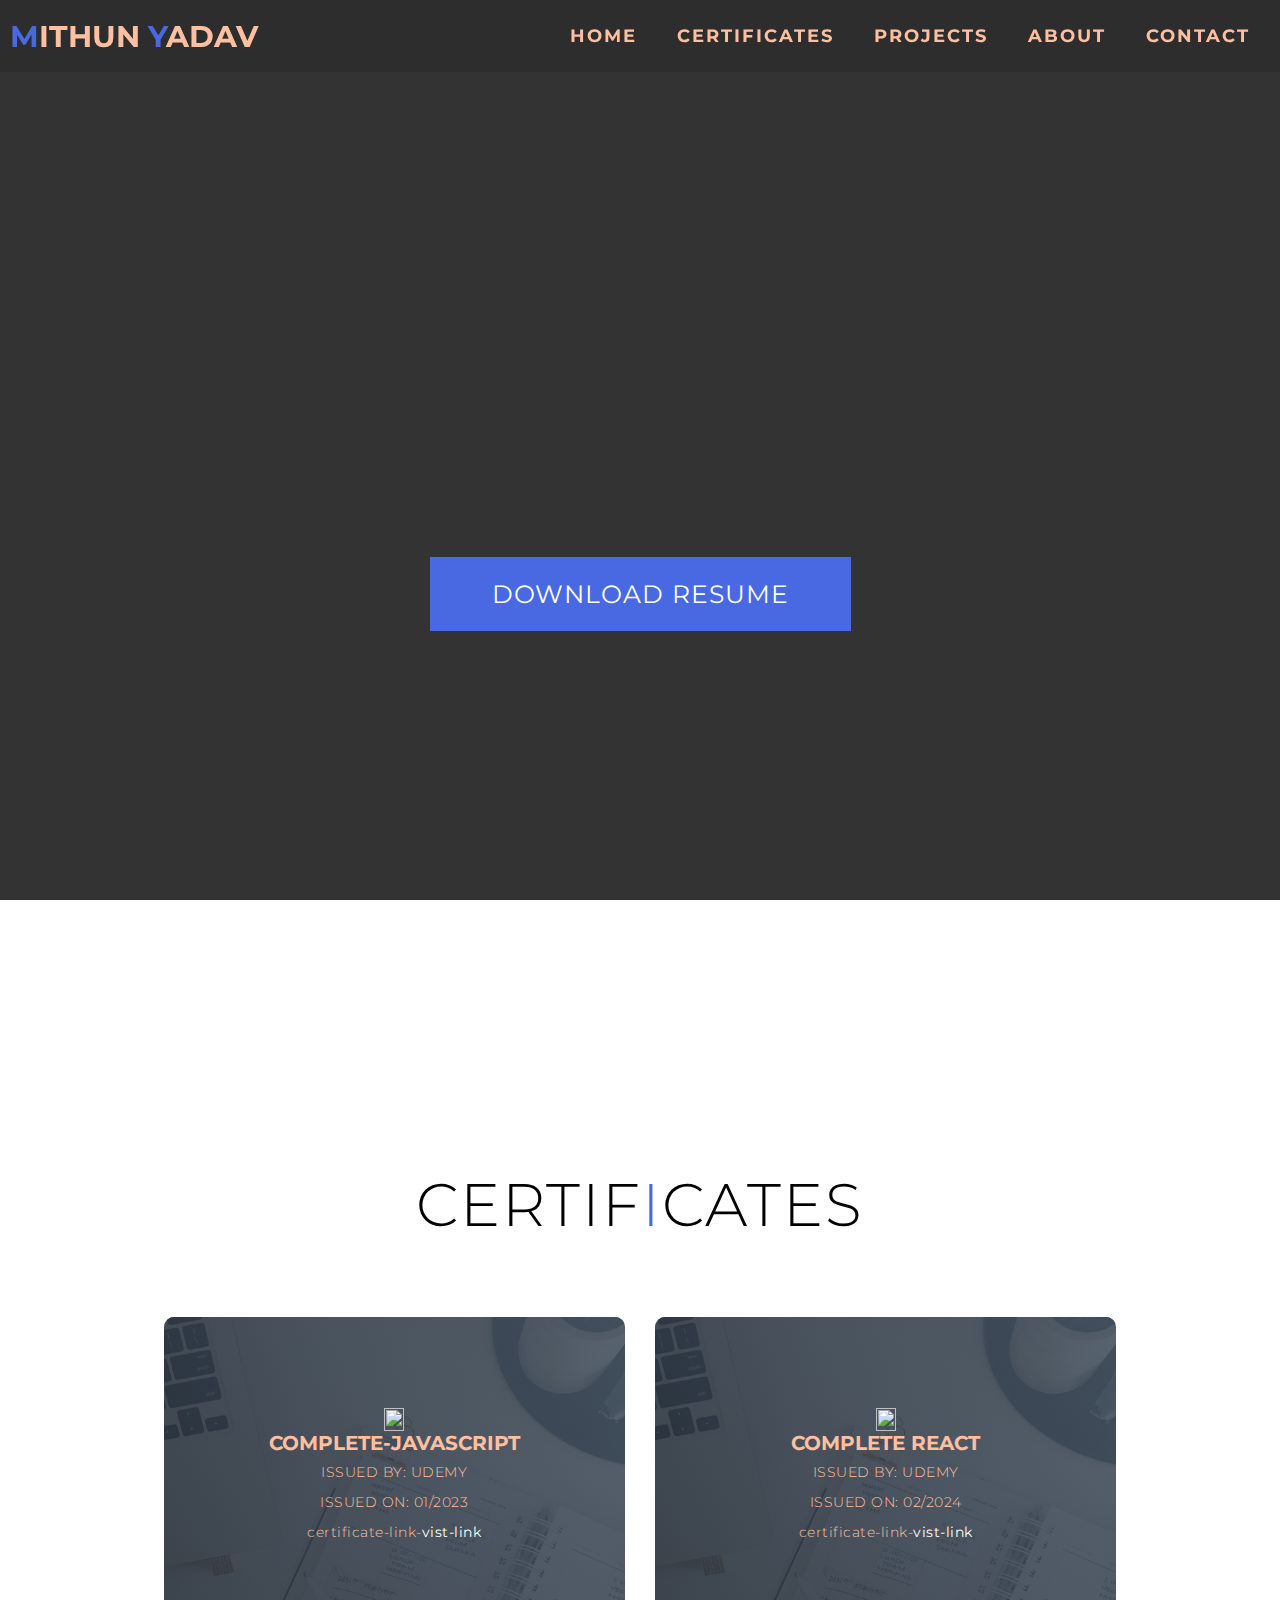
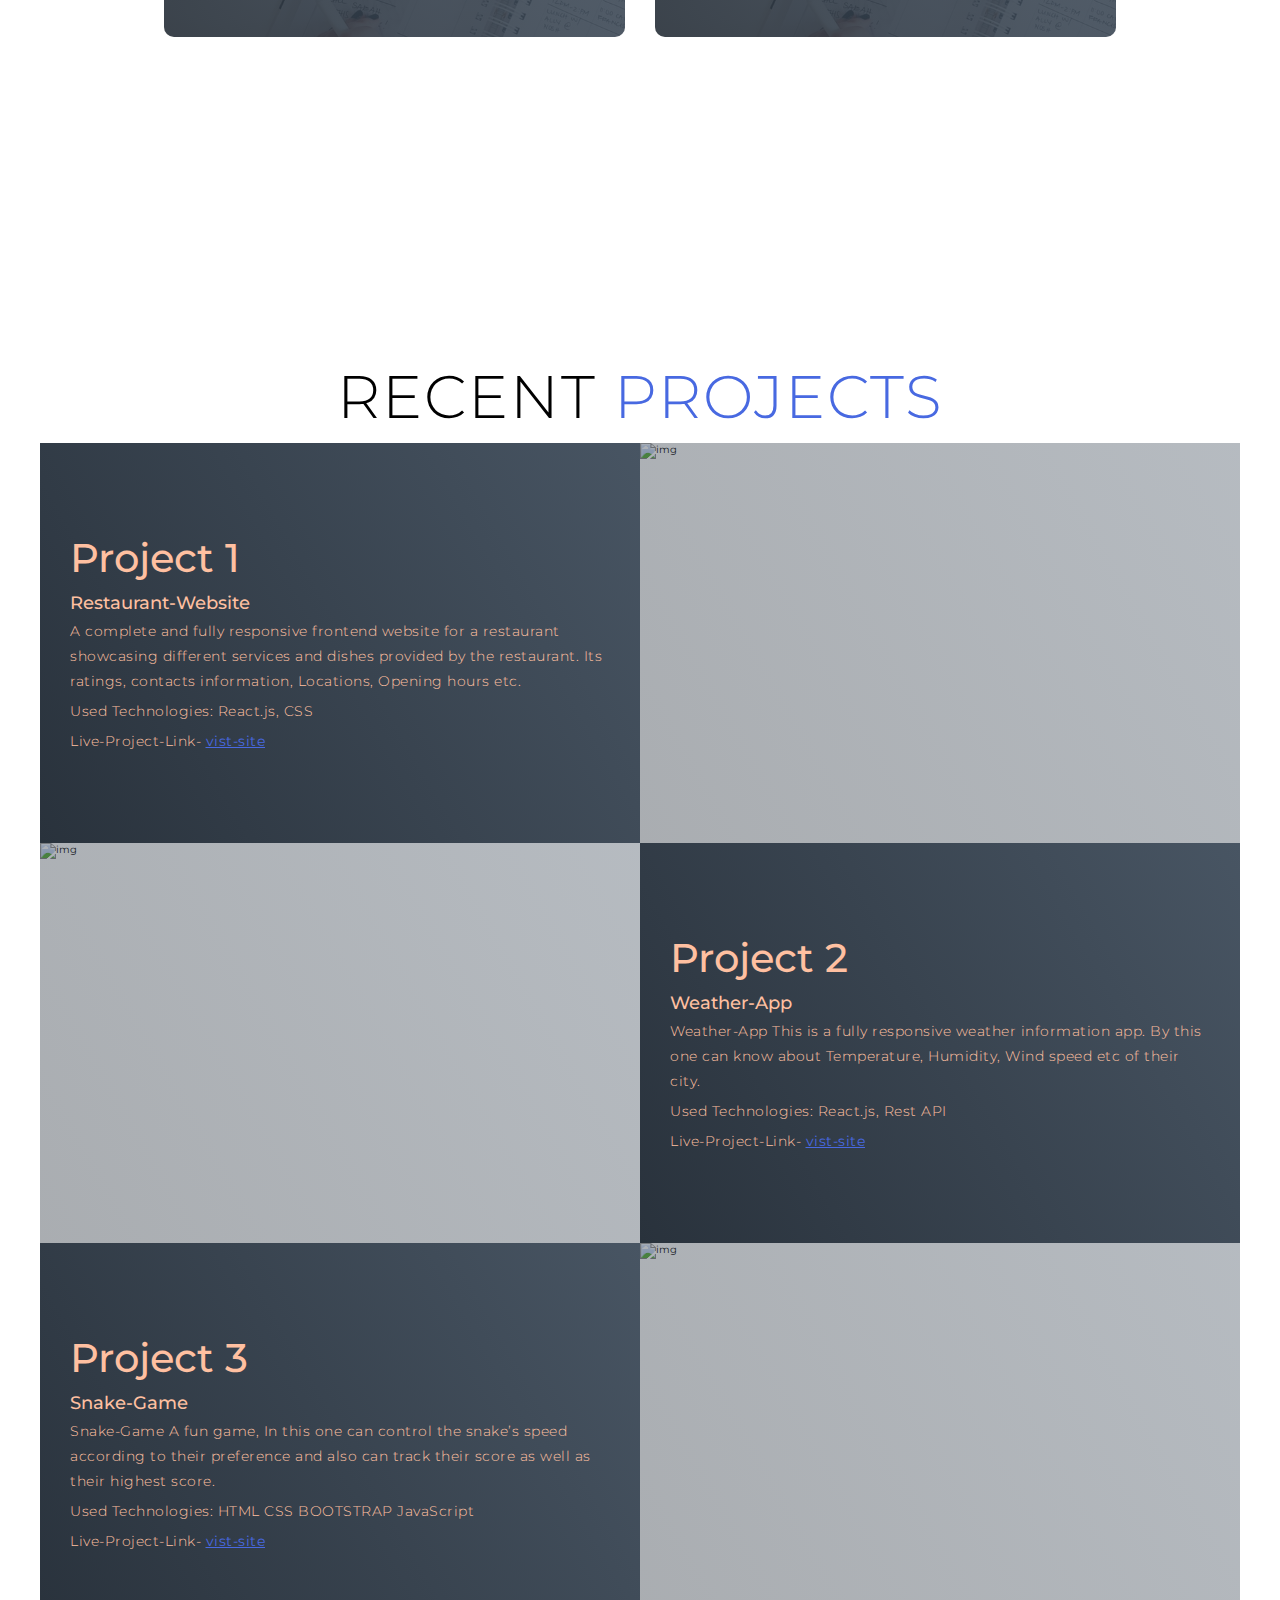
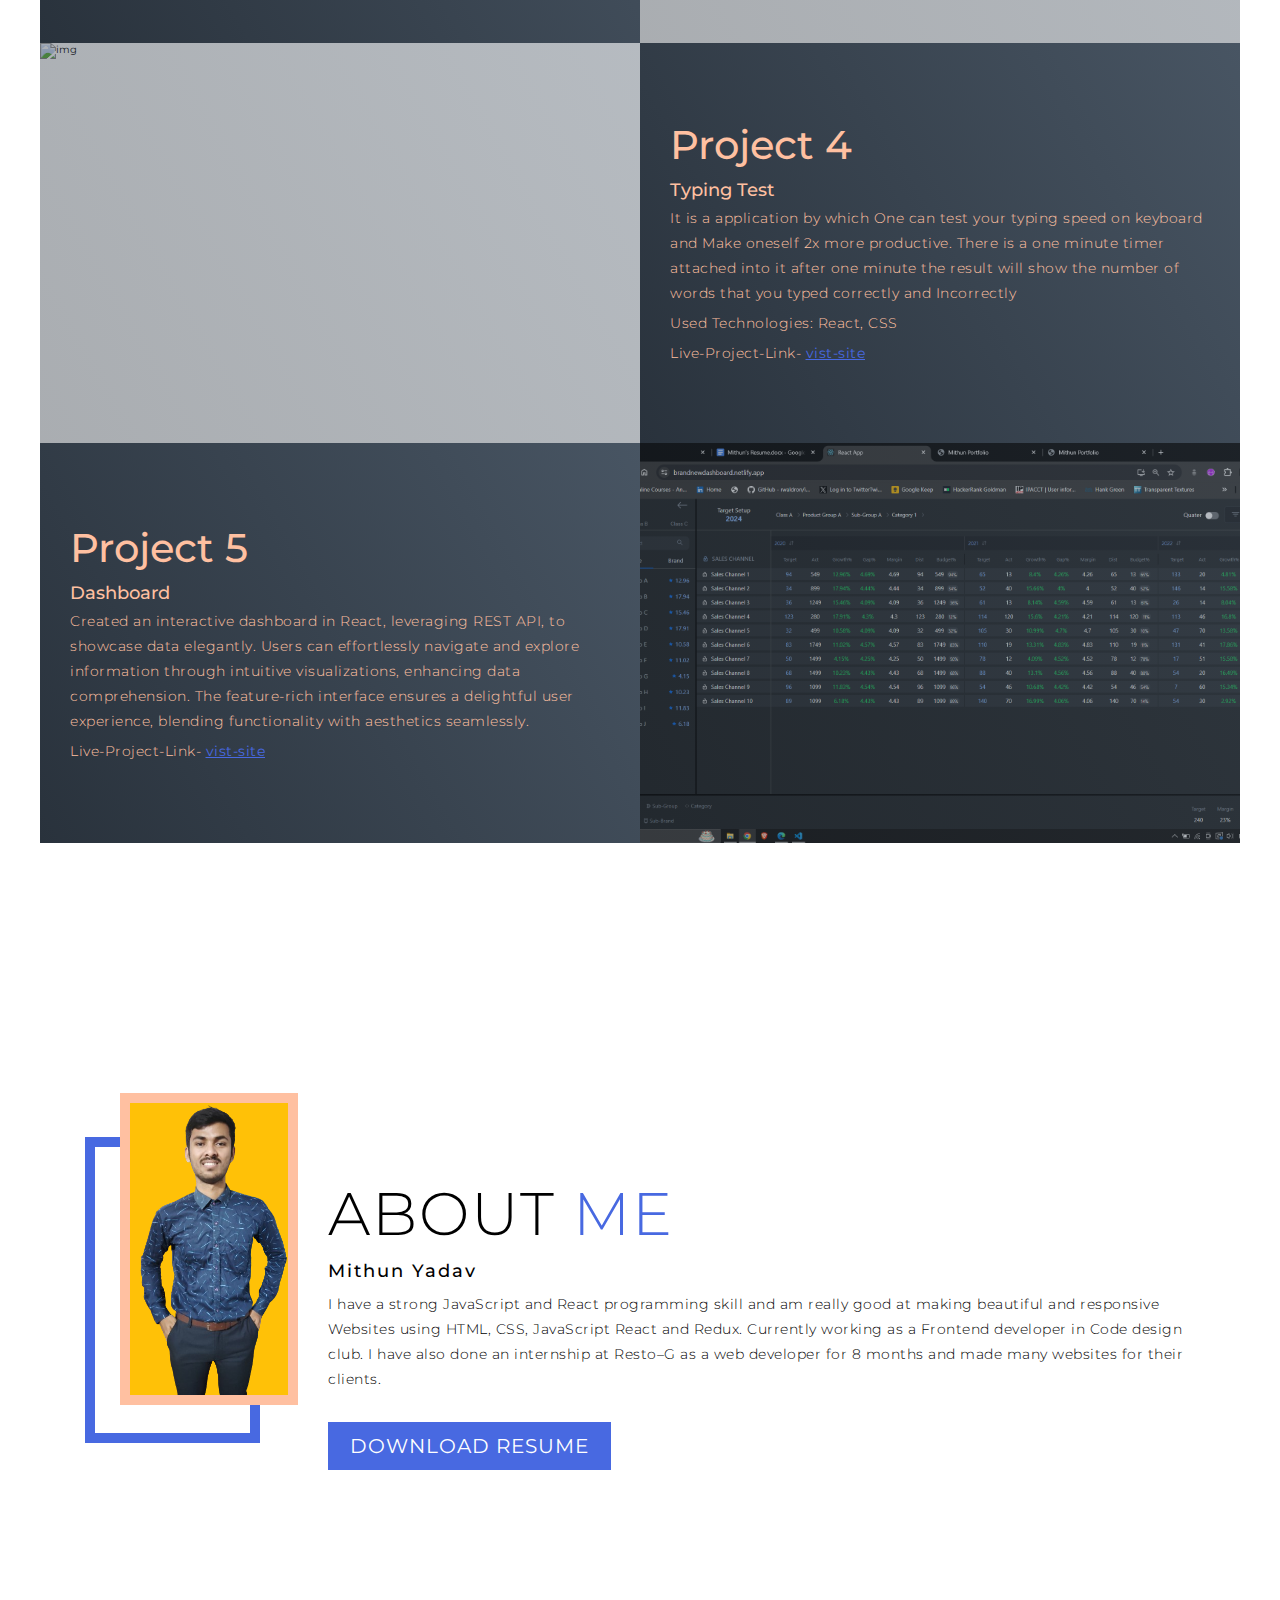
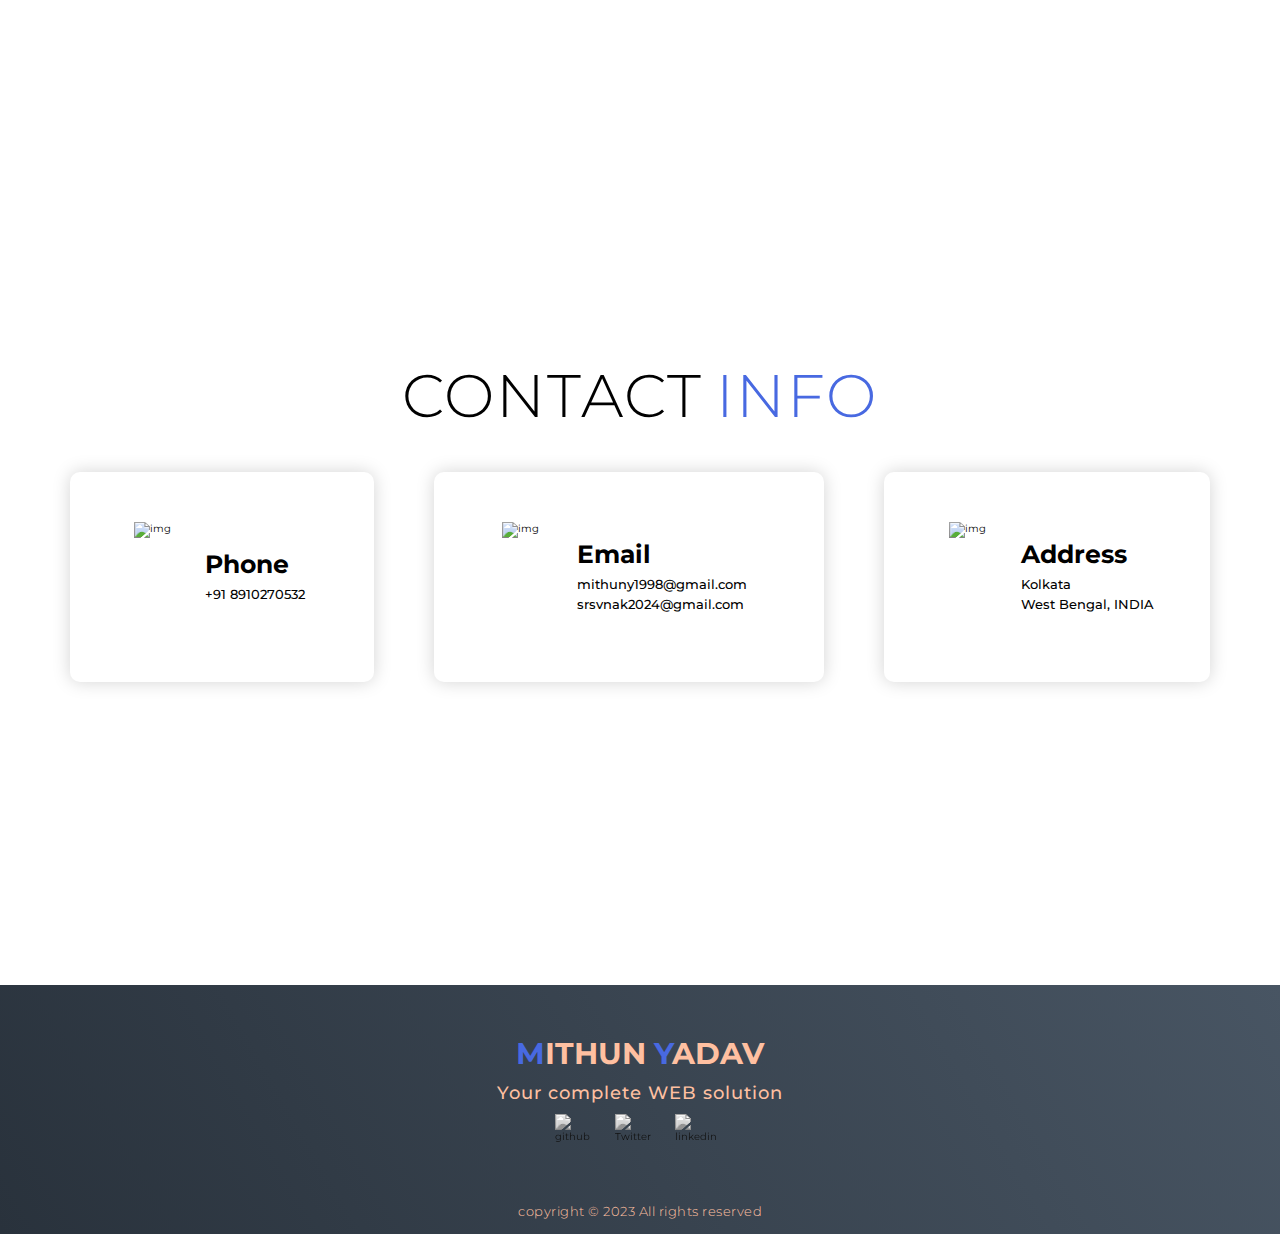
==== commit 85b7ab1b: "fix:github url changes" ====
--- a/index.html
+++ b/index.html
@@ -42,7 +42,7 @@
             <h1>Hello,<span></span></h1>
             <h1>I am MITHUN<span></span></h1>
             <h1>WEB DEVELOPER<span></span></h1>
-            <a href="./resume/Mithun_Yadav_Resume.pdf" type="button" class="cta" download="Mithun_Yadav_Resume"
+            <a href="./resume/Mithun-Yadav-Software-Developer-Resume.pdf" type="button" class="cta" download="Mithun-Yadav-Software-Developer-Resume"
                 target="_blank">Download Resume</a>
         </div>
     </section>
@@ -61,16 +61,16 @@
                     <p>ISSUED BY: UDEMY</p>
                     <p>ISSUED ON: 01/2023</p>
                     <p>certificate-link-<b><a
-                                href="https://drive.google.com/file/d/11yaE7dRRk2ndukSQrPTogOiTjOSa6ffm/view"
+                                href="https://www.udemy.com/certificate/UC-82763f9e-8bd6-4f10-80b0-7990e89029e4/"
                                 target="_blank">vist-link</a></b></p>
                 </div>
                 <div class="service-item">
                     <div class="icon"><img src="https://img.icons8.com/bubbles/100/000000/services.png" /></div>
-                    <h2>Web-Development</h2>
+                    <h2>Complete React</h2>
                     <p>ISSUED BY: UDEMY</p>
-                    <p>ISSUED ON: 12/2020</p>
+                    <p>ISSUED ON: 02/2024</p>
                     <p>certificate-link-<b><a
-                                href="https://drive.google.com/file/d/1c-6gfx_Aq2RYcB7M7PQbhrXIIELRNtT8/view?usp=share_link"
+                                href="https://www.udemy.com/certificate/UC-4783d377-a61b-4e4b-b978-cc9fc88c4426/"
                                 target="_blank">vist-link</a></b></p>
                 </div>
 
@@ -125,7 +125,7 @@
                             A fun game, In this one can control the snake’s speed according to their
                             preference and also can track their score as well as their highest score.</p>
                         <p>Used Technologies: HTML CSS BOOTSTRAP JavaScript</p>
-                        <p>Live-Project-Link- <b><a href="https://mithungith.github.io/snake-game/"
+                        <p>Live-Project-Link- <b><a href="https://mithun-yadav.github.io/snake-game/"
                                     target="_blank">vist-site</a></b></p>
                     </div>
                     <div class="project-img">
@@ -181,7 +181,7 @@
                     responsive Websites using HTML, CSS, JavaScript React and Redux. Currently working as a Frontend developer in Code design club.
                     I have also done an internship at Resto–G as a web developer for 8 months and made many websites for
                     their clients.</p>
-                <a href="./resume/Mithun_Yadav_Resume.pdf" type="button" class="cta" download="Mithun_Yadav_Resume"
+                <a href="./resuudeme/Mithun-Yadav-Software-Developer-Resume.pdf" type="button" class="cta" download="Mithun-Yadav-Software-Developer-Resume"
                     target="_blank">Download Resume</a>
             </div>
         </div>
--- a/styles.css
+++ b/styles.css
@@ -491,14 +491,14 @@
   flex-direction: column;
   max-width: 1200px;
   margin: 0 10%;
-  width: 90%;
+  /* width: 90%; */
 }
 /*Included by my own*/
 .contact-header {
   margin-right: 8% auto;
 }
 #contact .contact-items {
-  width: 100%;
+  /* width: 100%; */
 }
 #contact .contact-item {
   width: 80%;
@@ -607,10 +607,11 @@
 /*Media query for tablet*/
 @media (max-width: 768px) {
   .container {
-    min-height: 70vh;
+    min-height: 90vh;
   }
   #hero .hero h1 {
     font-size: 3rem;
+    text-align: center;
   }
   .hero a {
     font-size: 10px;
@@ -710,7 +711,7 @@
     padding: 100px 0;
     align-items: center;
     justify-content: center;
-    max-width: 20vh;
+    /* max-width: 20vh; */
     margin: 0 auto;
   }
   #contact .contact-header .section-title {
@@ -720,15 +721,15 @@
     padding-left: 13px;
   }
   #contact .contact-items {
-    width: 100%;
+    /* width: 100%; */
     display: flex;
     flex-direction: row;
     justify-content: space-evenly;
     margin: 0;
   }
   #contact .contact-item {
-    width: 28vw;
-    margin: 0 18%;
+    /* width: 28vw;
+    margin: 0 18%; */
     flex-direction: row;
   }
   #contact .contact-item .icon {
@@ -749,7 +750,7 @@
     /* word-break: break-all; */
   }
   #contact .contact-item {
-    margin: 0 10%;
+    /* margin: 0 10%; */
   }
 
   /*End of contact section*/
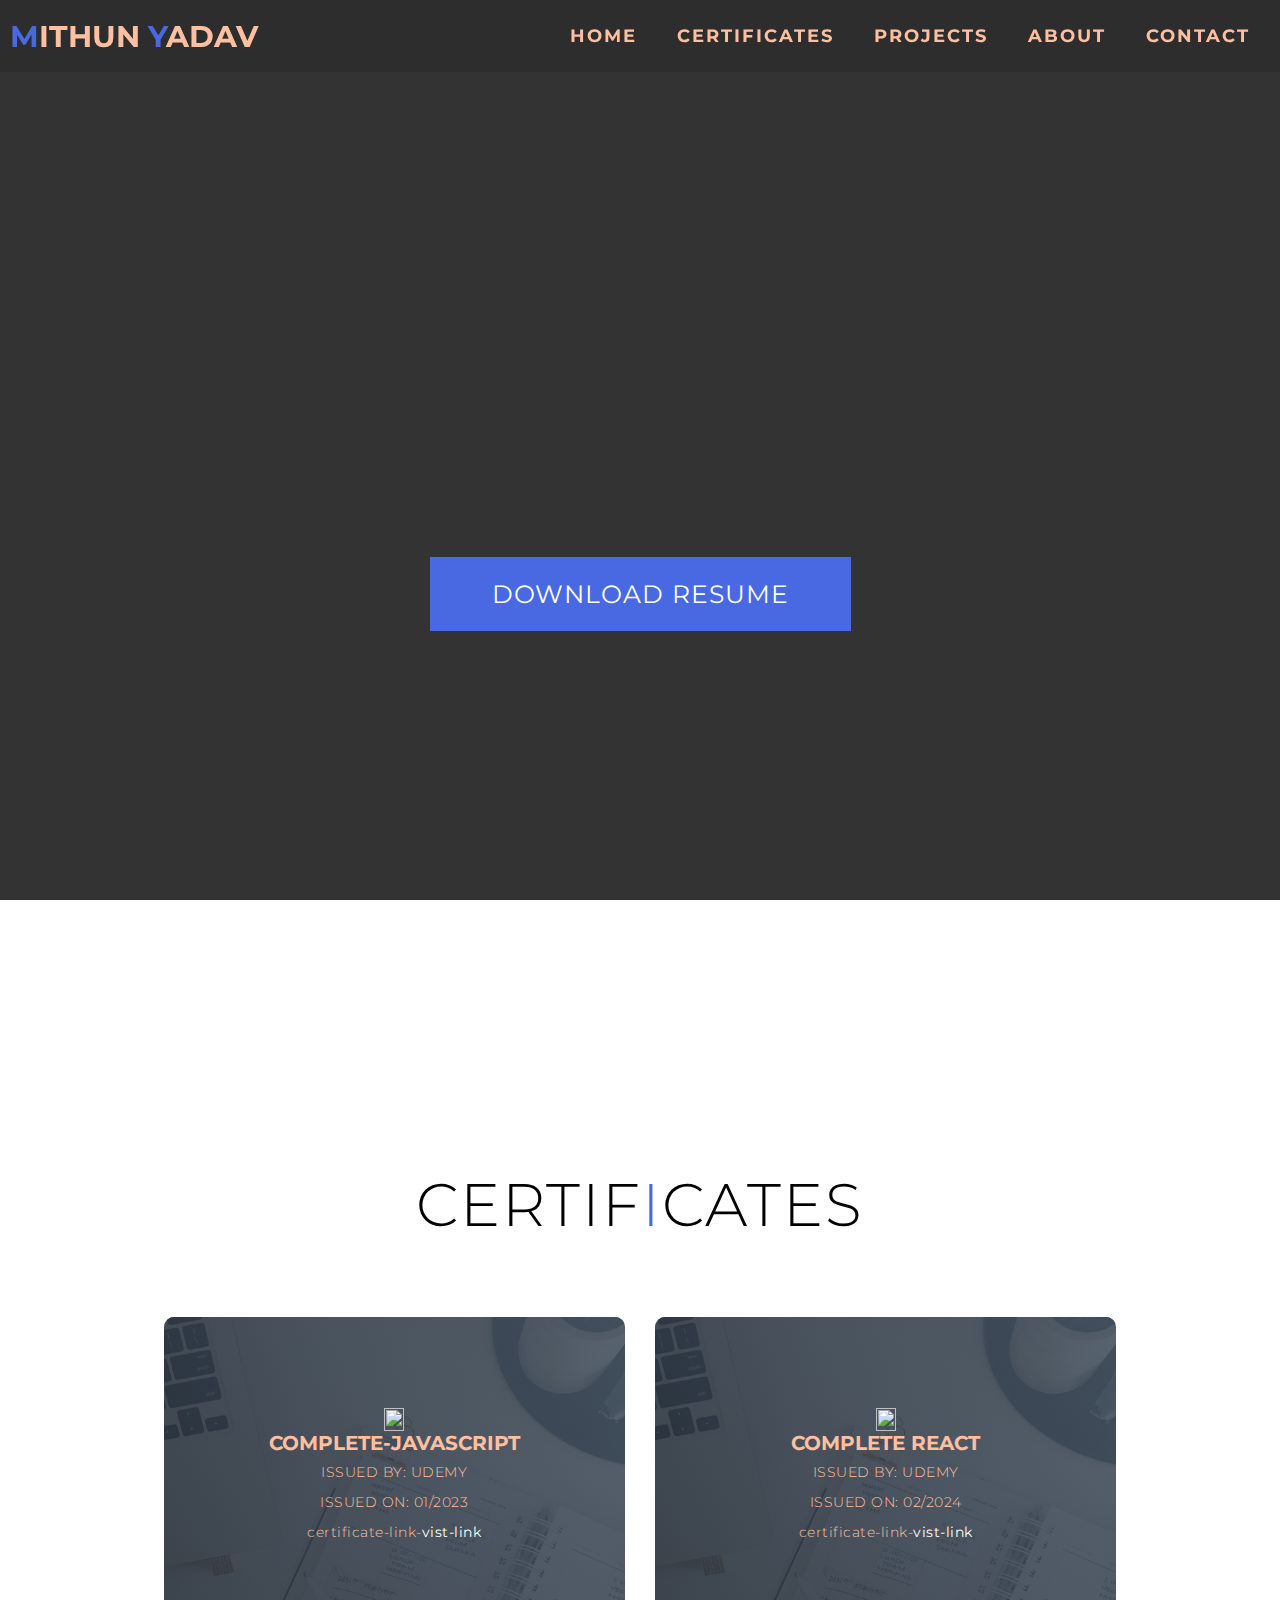
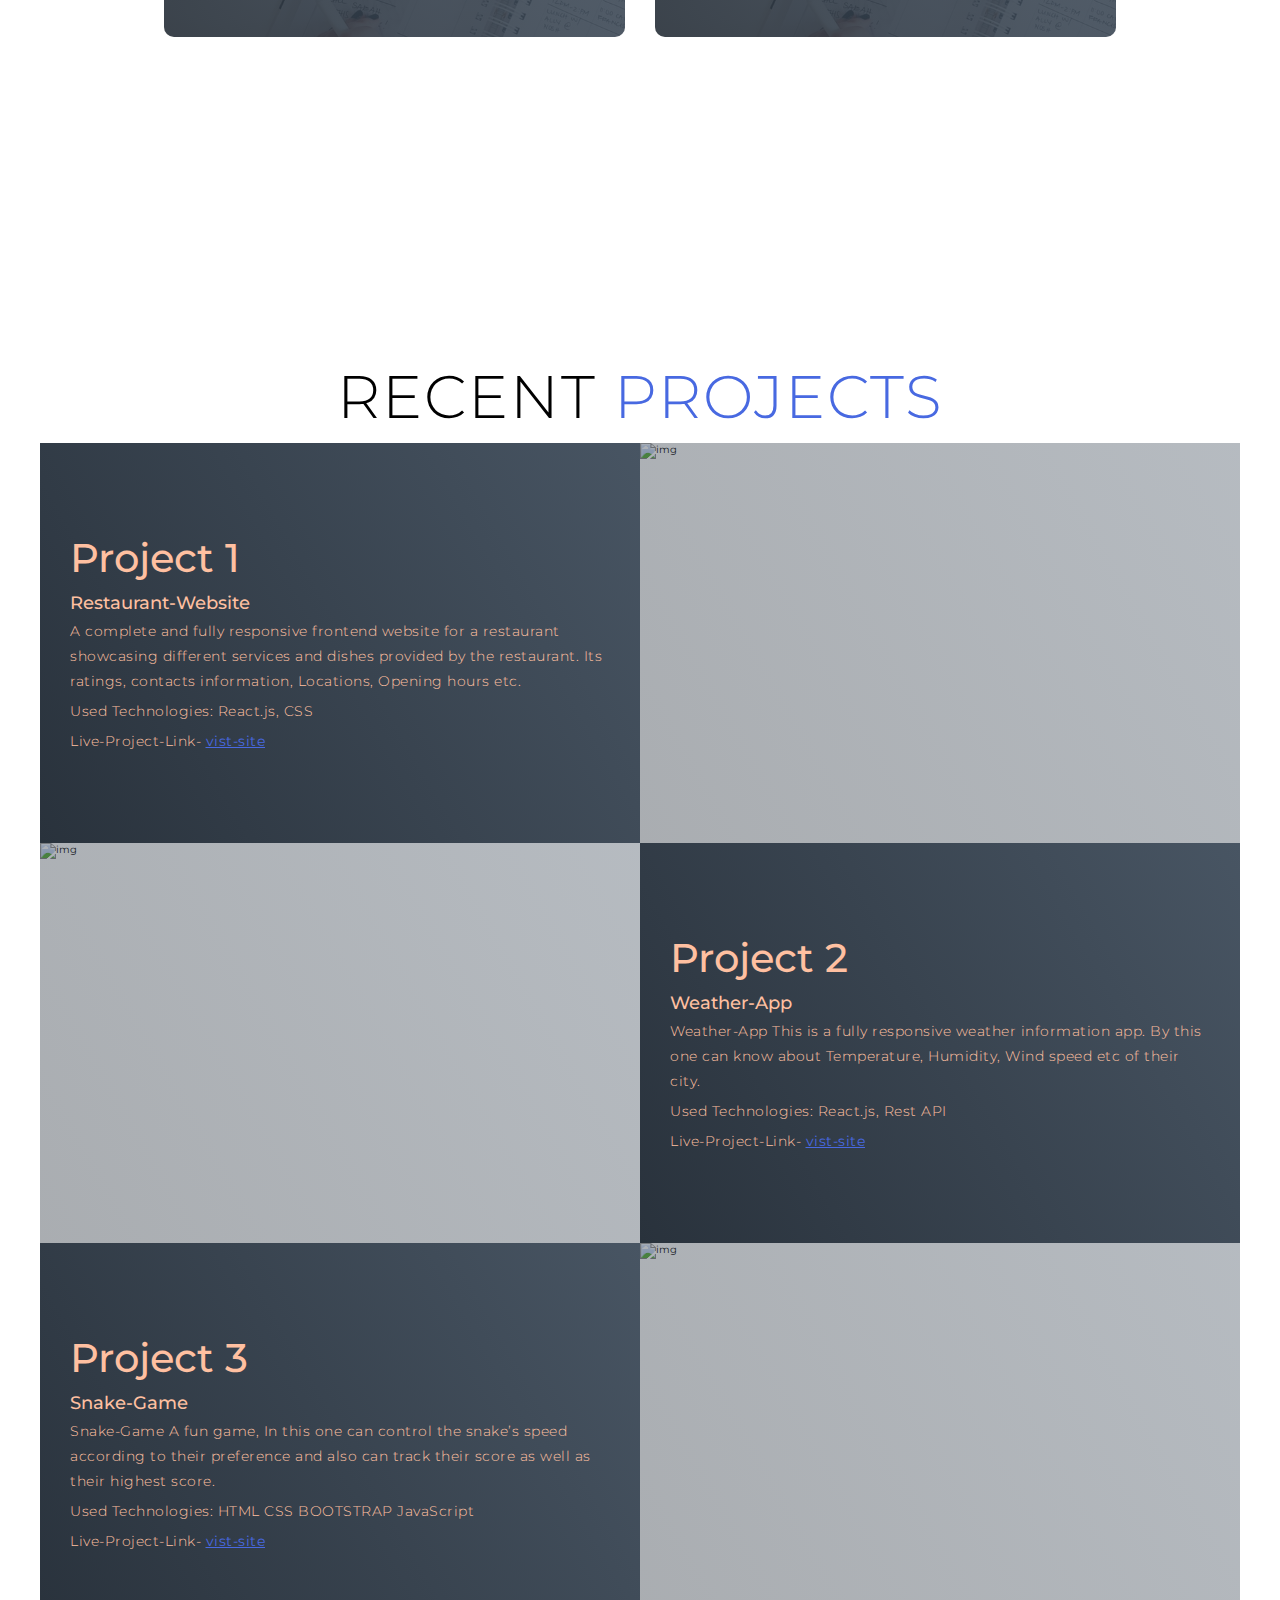
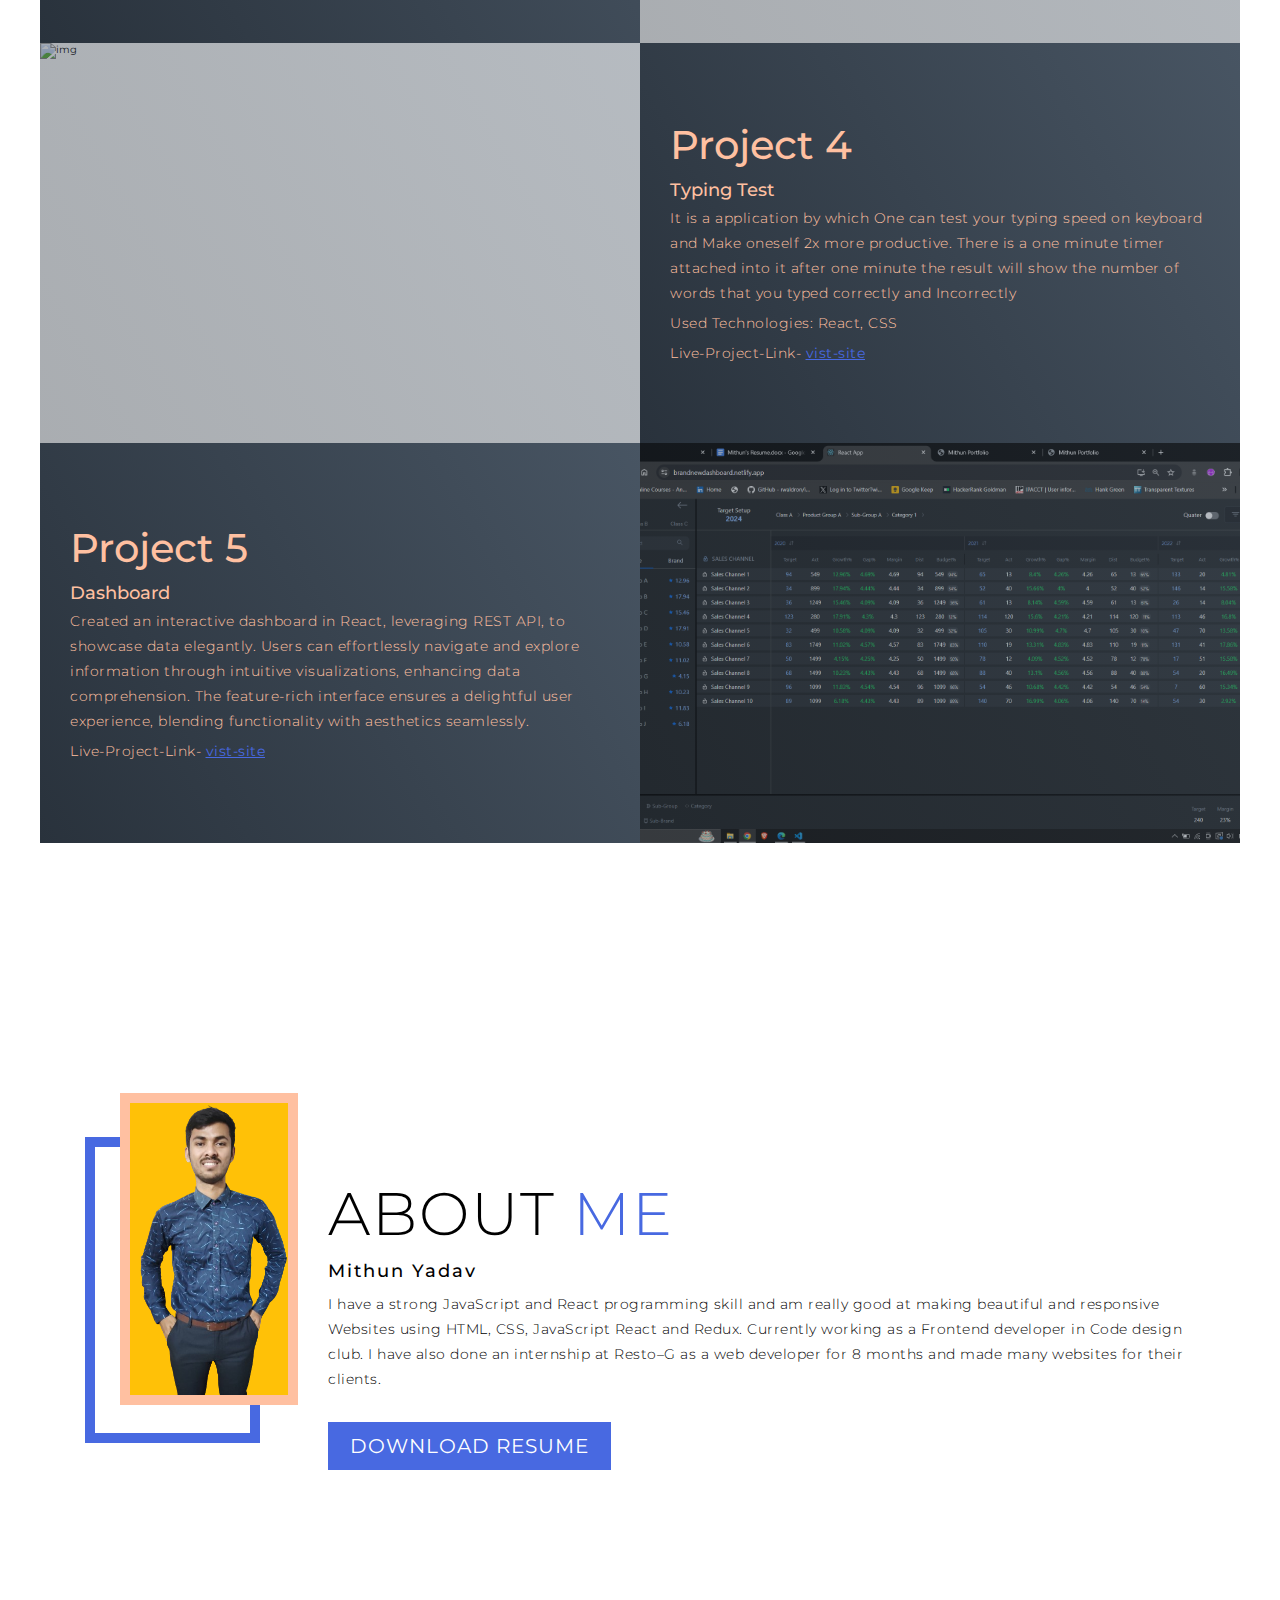
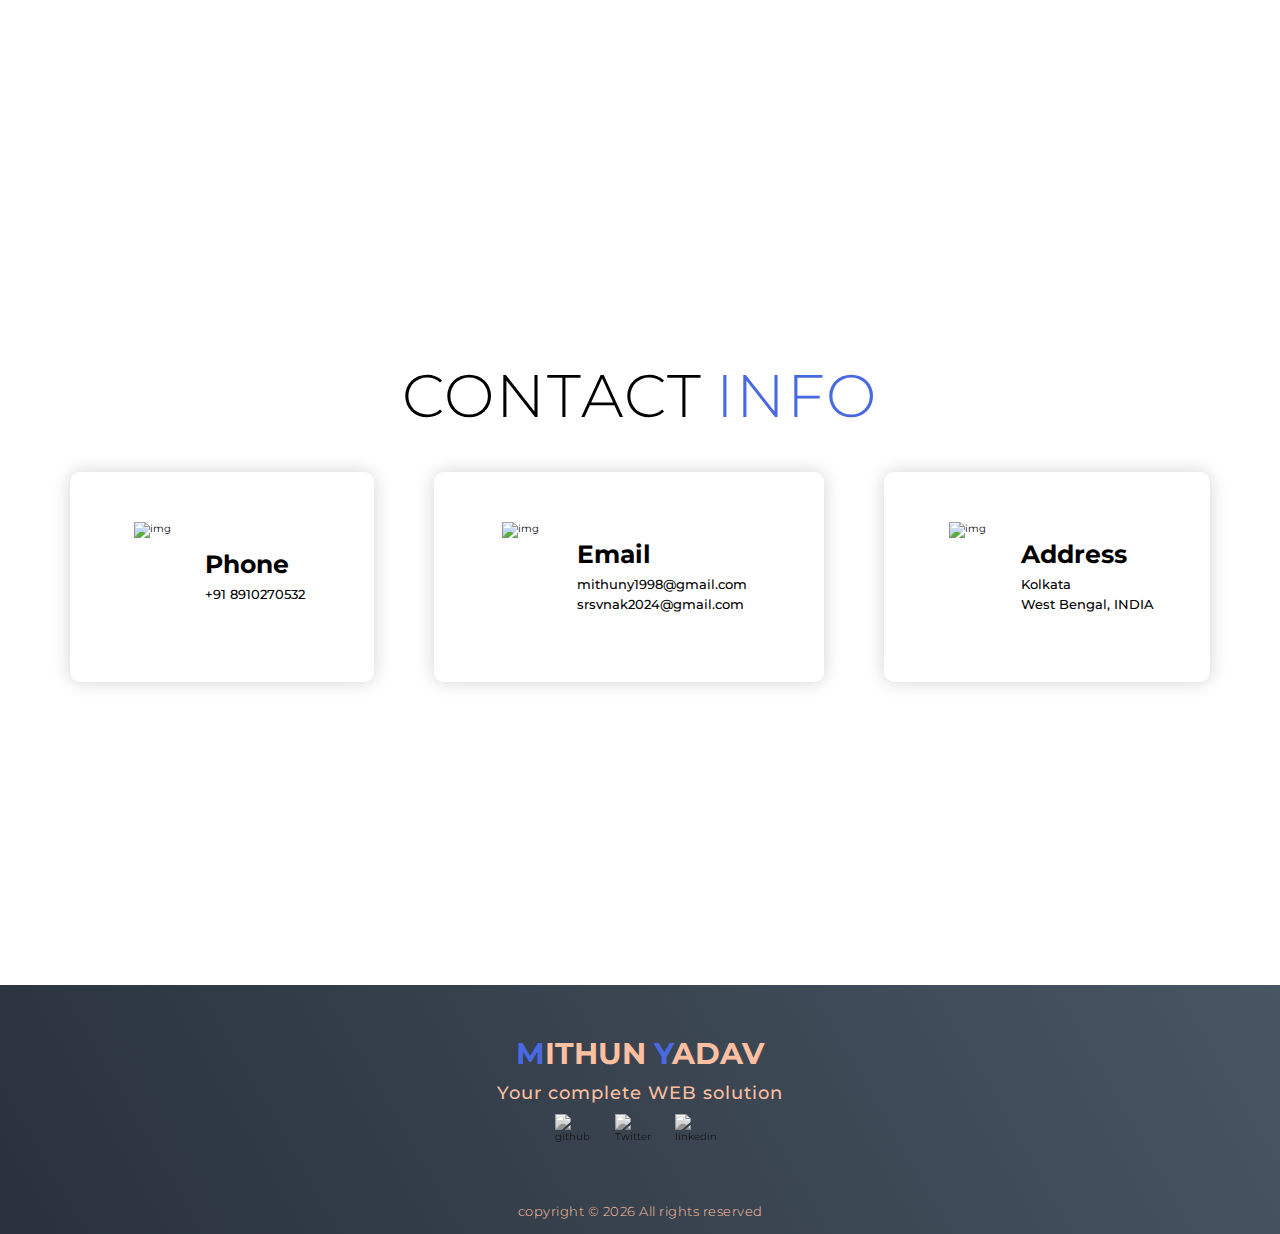
==== commit 3e406870: "fix:copyright year dynamic" ====
--- a/index.html
+++ b/index.html
@@ -242,7 +242,7 @@
                             src="https://img.icons8.com/bubbles/100/000000/linkedin.png" alt="linkedin"></a>
                 </div>
             </div>
-            <p>copyright &copy; 2023 All rights reserved</p>
+            <p>copyright &copy; <span class="year-footer">2023</span> All rights reserved</p>
         </div>
     </section>
     <!--End of Footer sectio-->
